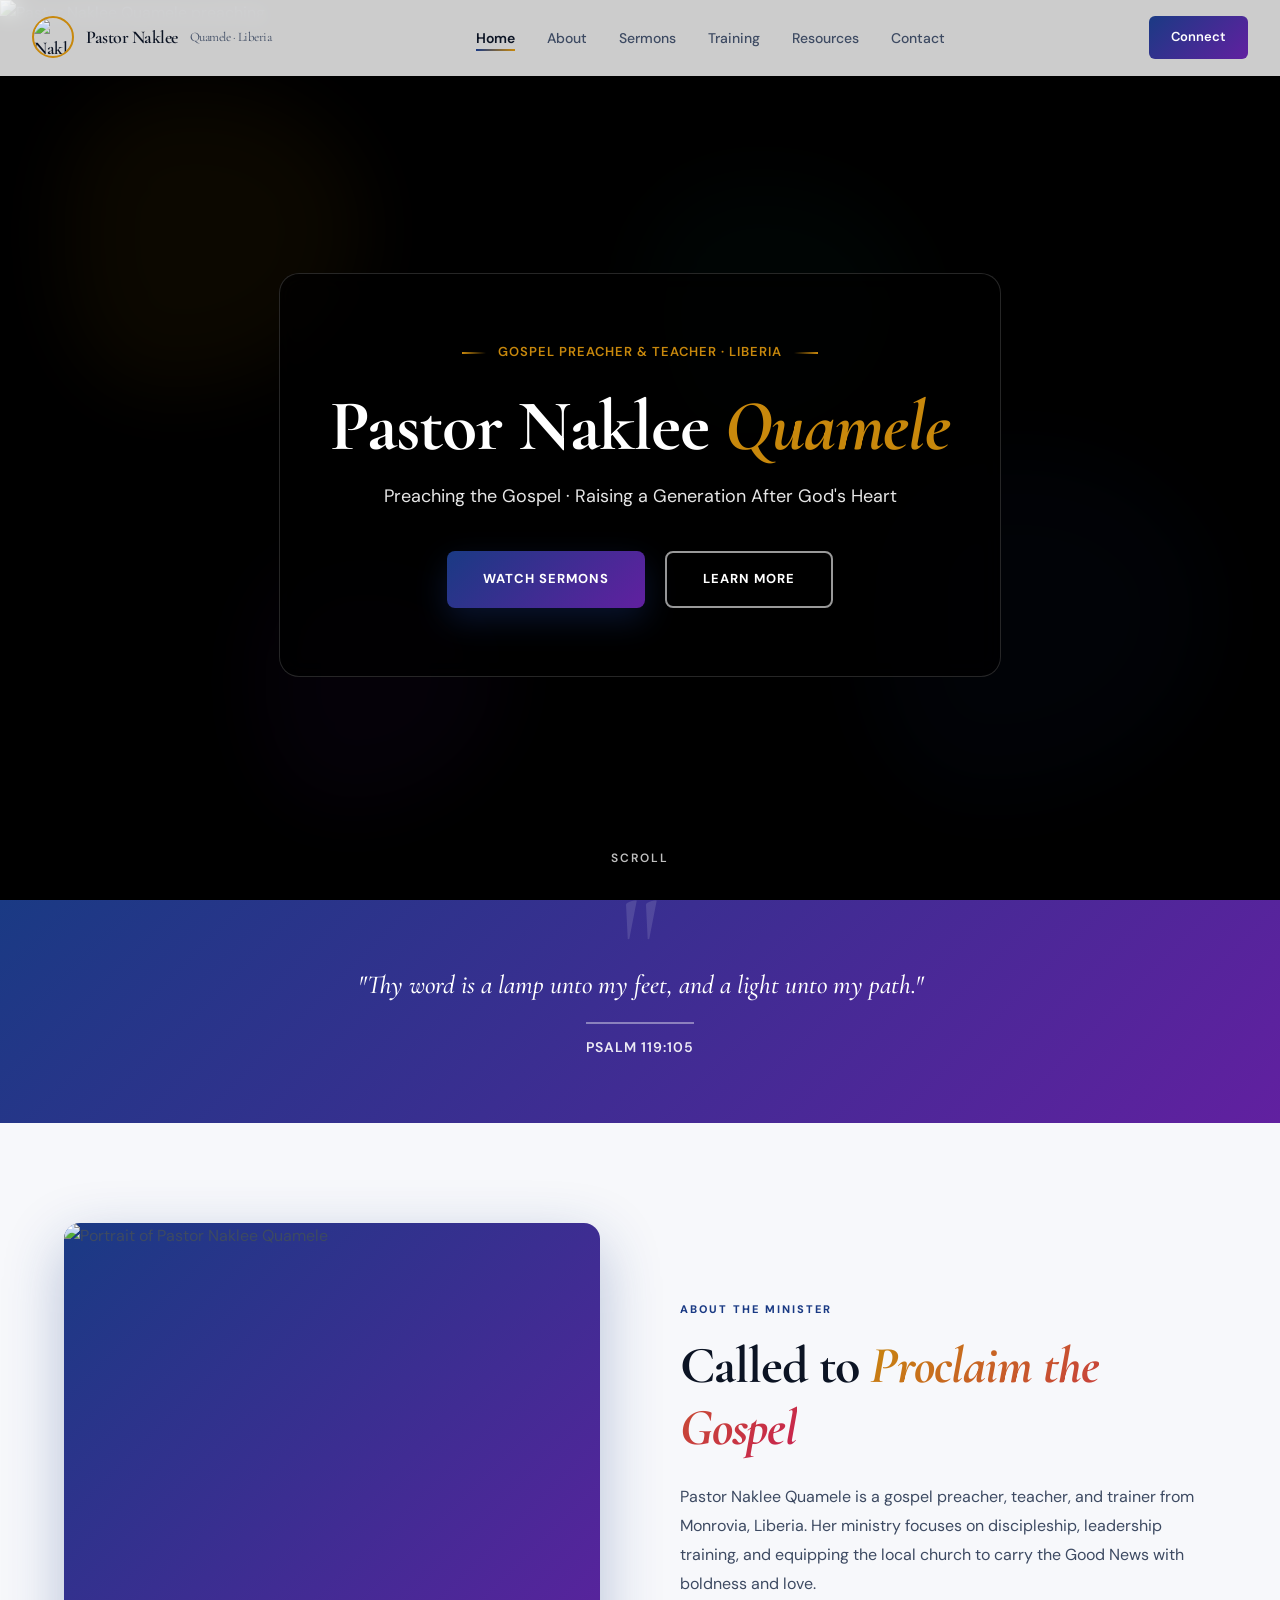
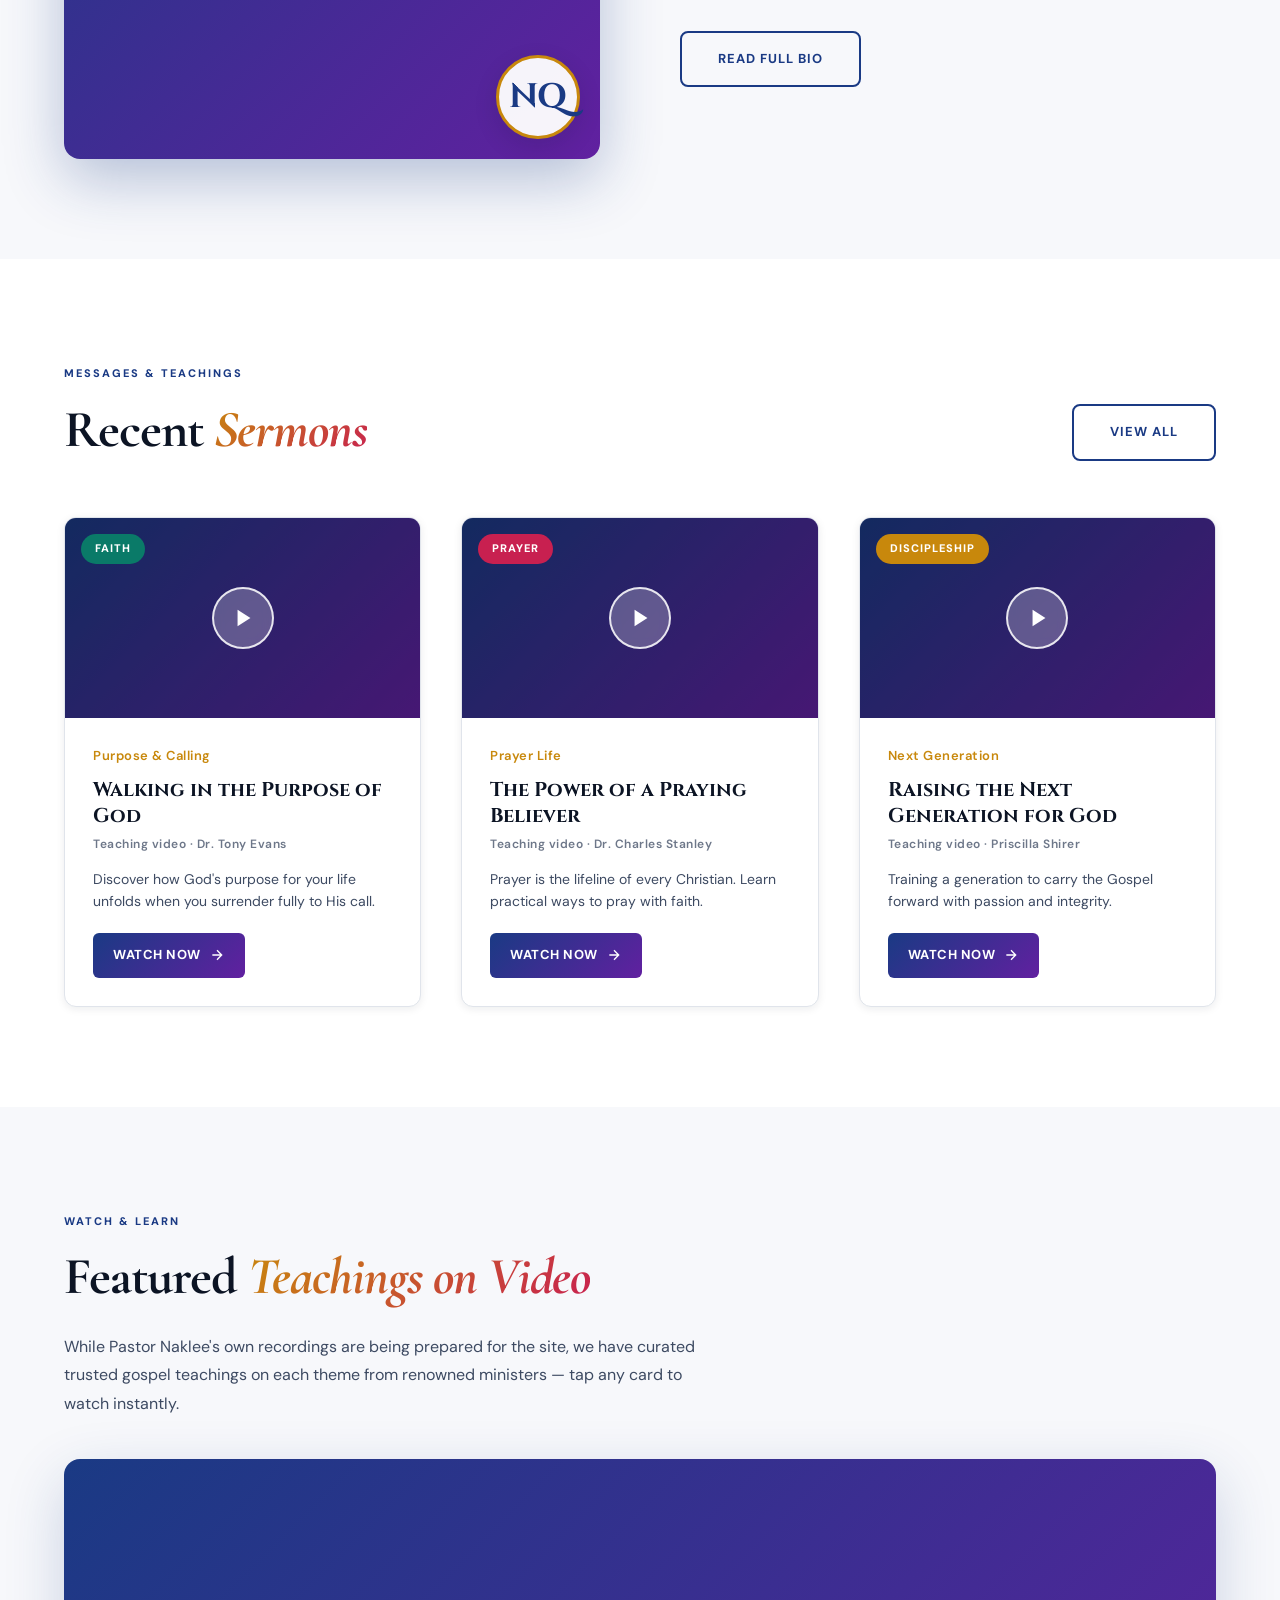
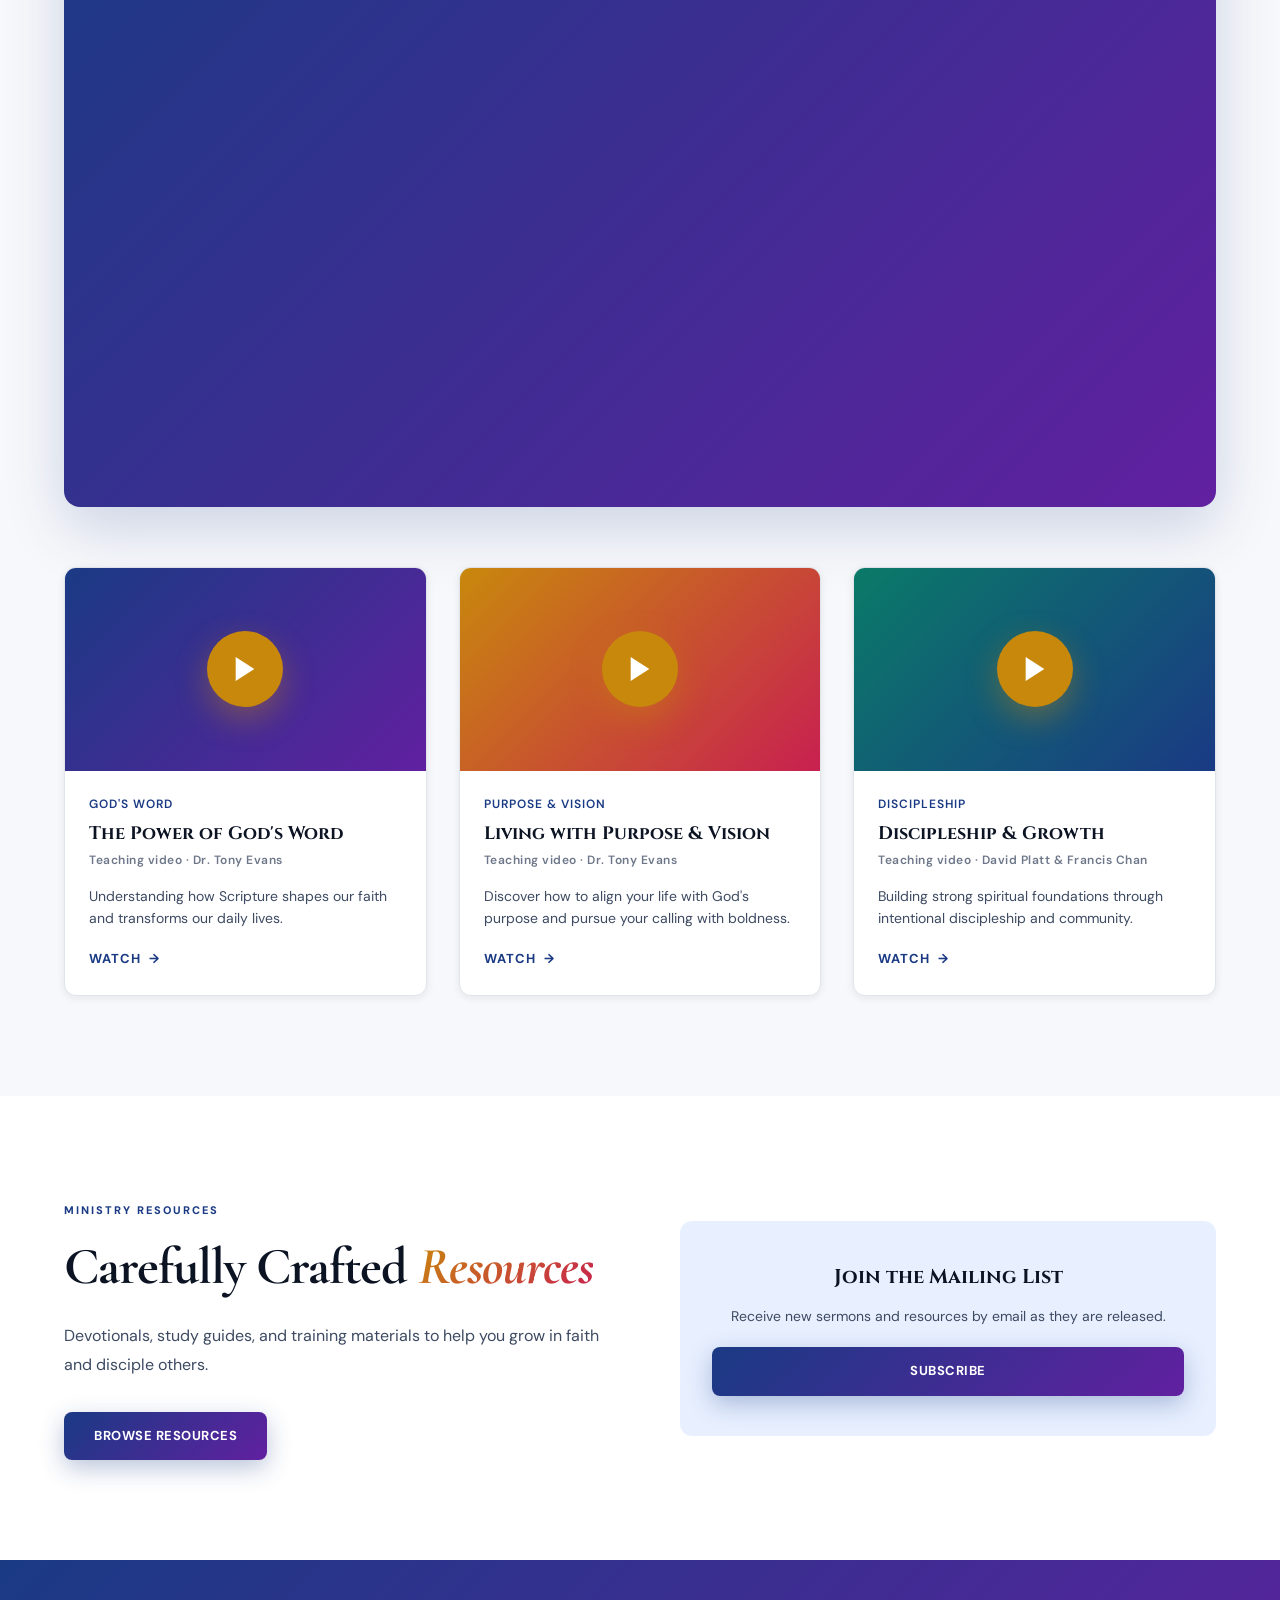
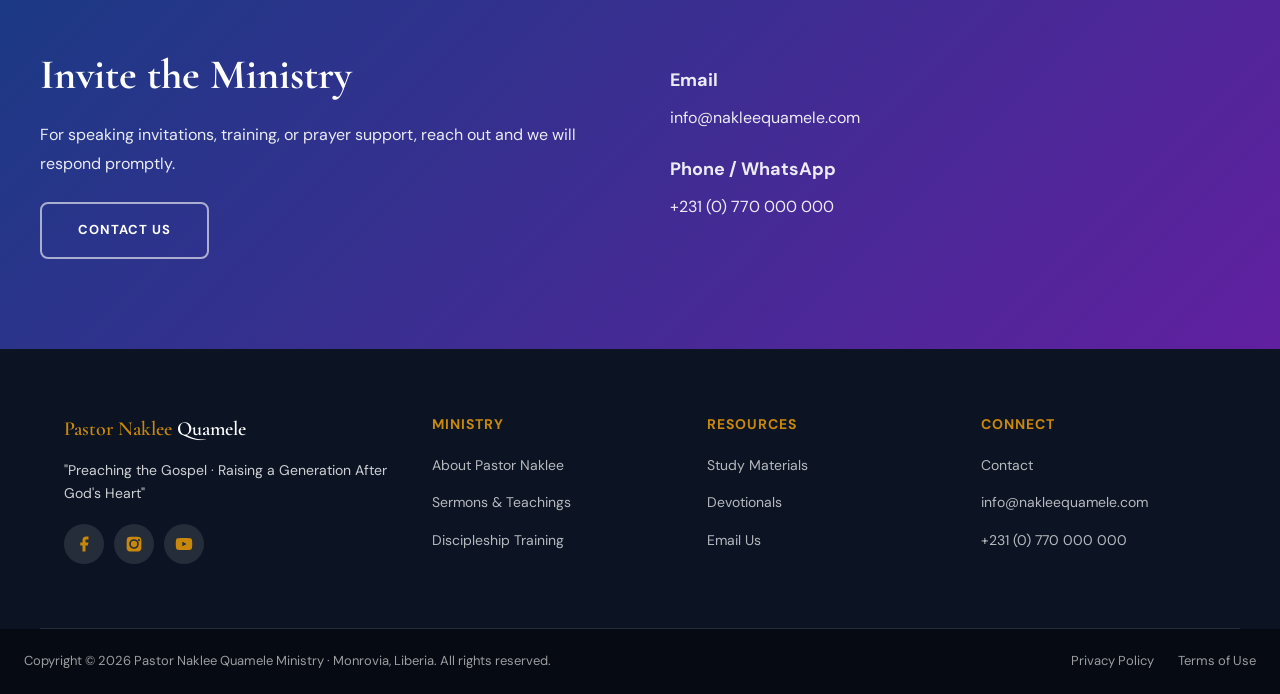
==== index.html @ 04d30209 "Add real videos, video player, devotional guide, and site features - Embed curated YouTube teachings" ====
<!DOCTYPE html>
<html lang="en">
<head>
  <meta charset="UTF-8" />
  <meta name="viewport" content="width=device-width, initial-scale=1.0" />
  <title>Pastor Naklee Quamele | Gospel Preacher & Ministry — Liberia</title>
  <meta name="description" content="Pastor Naklee Quamele is a passionate gospel preacher, teacher, and trainer from Liberia. Discover her sermons, discipleship training programs, and ministry resources." />
  <link rel="icon" href="https://i.ibb.co/KcW3Wb64/709507763-4282957501850639-8538408039101713939-n.jpg" />
  <meta property="og:type" content="website" />
  <meta property="og:title" content="Pastor Naklee Quamele | Gospel Preacher & Ministry — Liberia" />
  <meta property="og:description" content="Passionate gospel preacher, teacher, and trainer from Liberia. Explore sermons, discipleship training, and ministry resources." />
  <meta property="og:image" content="https://i.ibb.co/KcW3Wb64/709507763-4282957501850639-8538408039101713939-n.jpg" />
  <meta name="twitter:card" content="summary_large_image" />
  <link rel="preconnect" href="https://fonts.googleapis.com" />
  <link rel="preconnect" href="https://fonts.gstatic.com" crossorigin />
  <link href="https://fonts.googleapis.com/css2?family=Cormorant+Garamond:ital,wght@0,300;0,400;0,500;0,600;0,700;1,300;1,400;1,600;1,700&family=Cinzel:wght@400;600;700;900&family=DM+Sans:ital,opsz,wght@0,9..40,300;0,9..40,400;0,9..40,500;0,9..40,600;1,9..40,300&display=swap" rel="stylesheet" />
  <link rel="stylesheet" href="styles.css?v=20260702" />
</head>
<body>
  <!-- Cursor helpers -->
  <div class="cursor-dot" id="cursorDot"></div>
  <div class="cursor-ring" id="cursorRing"></div>

  <!-- Mobile drawer + overlay -->
  <div class="nav-overlay" id="navOverlay"></div>
  <div class="nav-drawer" id="navDrawer">
    <ul class="nav-drawer-links">
      <li><a href="index.html" class="drawer-link">Home</a></li>
      <li><a href="about.html" class="drawer-link">About</a></li>
      <li><a href="sermons.html" class="drawer-link">Sermons</a></li>
      <li><a href="training.html" class="drawer-link">Training</a></li>
      <li><a href="resources.html" class="drawer-link">Resources</a></li>
      <li><a href="contact.html" class="drawer-link">Contact</a></li>
    </ul>
    <a href="contact.html" class="nav-drawer-cta drawer-link">Connect with Ministry</a>
  </div>

  <!-- Top navigation -->
  <nav id="mainNav">
    <a href="index.html" class="nav-logo">
      <img src="https://i.ibb.co/KcW3Wb64/709507763-4282957501850639-8538408039101713939-n.jpg" alt="Naklee Quamele logo" />
      Pastor Naklee <span>Quamele · Liberia</span>
    </a>
    <ul class="nav-links">
      <li><a href="index.html" class="active">Home</a></li>
      <li><a href="about.html">About</a></li>
      <li><a href="sermons.html">Sermons</a></li>
      <li><a href="training.html">Training</a></li>
      <li><a href="resources.html">Resources</a></li>
      <li><a href="contact.html">Contact</a></li>
    </ul>
    <a href="contact.html" class="nav-cta">Connect</a>
    <button id="hamburgerBtn" class="nav-hamburger" aria-label="Open menu"><span></span><span></span><span></span></button>
  </nav>

  <!-- HERO -->
  <section class="page-hero">
    <img src="https://i.ibb.co/Qjdmb7pZ/Chat-GPT-Image-May-31-2026-12-44-52-PM.png" alt="Pastor Naklee Quamele preaching" class="hero-bg-image" />
    <div class="hero-blob blob-1"></div>
    <div class="hero-blob blob-2"></div>
    <div class="hero-blob blob-3"></div>
    <div class="hero-blob blob-4"></div>
    <div class="hero-content">
      <div class="hero-eyebrow"><span class="hero-eyebrow-line"></span> Gospel Preacher &amp; Teacher · Liberia <span class="hero-eyebrow-line"></span></div>
      <h1 class="hero-title">Pastor Naklee <span class="hero-name-italic">Quamele</span></h1>
      <p class="hero-tagline">Preaching the Gospel · Raising a Generation After God's Heart</p>
      <div class="hero-actions">
        <a href="sermons.html" class="btn-primary">Watch Sermons</a>
        <a href="about.html" class="btn-ghost on-dark">Learn More</a>
      </div>
    </div>
    <div class="hero-scroll">Scroll</div>
  </section>

  <!-- Verse banner (verse of the day, rotated by main.js) -->
  <div class="verse-banner">
    <p class="verse-text" id="dailyVerse">"Go into all the world and preach the gospel to every creature."</p>
    <span class="verse-ref" id="dailyVerseRef">Mark 16:15</span>
  </div>

  <!-- About preview -->
  <section class="about" id="about">
    <div class="container about-inner">
      <div class="about-image-frame reveal">
        <img class="about-portrait" src="https://i.ibb.co/m5h0fgX7/Chat-GPT-Image-May-31-2026-01-15-15-PM.png" alt="Portrait of Pastor Naklee Quamele" />
        <div class="about-monogram">NQ</div>
      </div>
      <div class="about-content reveal delay-1">
        <span class="section-label">About the Minister</span>
        <h2 class="section-title">Called to <em>Proclaim the Gospel</em></h2>
        <p class="section-body">Pastor Naklee Quamele is a gospel preacher, teacher, and trainer from Monrovia, Liberia. Her ministry focuses on discipleship, leadership training, and equipping the local church to carry the Good News with boldness and love.</p>
        <a href="about.html" class="btn-ghost">Read Full Bio</a>
      </div>
    </div>
  </section>

  <!-- Sermons preview -->
  <section class="sermons" id="sermons">
    <div class="container">
      <div class="section-head" style="display:flex; justify-content:space-between; align-items:flex-end; gap:40px; flex-wrap:wrap; max-width:none;">
        <div>
          <span class="section-label">Messages &amp; Teachings</span>
          <h2 class="section-title" style="margin-bottom:0;">Recent <em>Sermons</em></h2>
        </div>
        <a href="sermons.html" class="btn-ghost">View All</a>
      </div>
      <div class="sermons-grid" style="margin-top:56px;">
        <article class="sermon-card reveal" data-video="y1Lt5LihES0">
          <div class="sermon-thumb">
            <div class="sermon-thumb-overlay"></div>
            <span class="sermon-series faith">Faith</span>
            <div class="sermon-play"><svg viewBox="0 0 24 24"><path d="M5 3l14 9-14 9V3z" fill="#fff"/></svg></div>
          </div>
          <div class="sermon-body">
            <div class="sermon-date">Purpose &amp; Calling</div>
            <div class="sermon-title">Walking in the Purpose of God</div>
            <span class="sermon-speaker">Teaching video · Dr. Tony Evans</span>
            <div class="sermon-excerpt">Discover how God's purpose for your life unfolds when you surrender fully to His call.</div>
            <a href="#" class="sermon-link">Watch Now<svg viewBox="0 0 24 24"><path d="M5 12h14M12 5l7 7-7 7"/></svg></a>
          </div>
        </article>
        <article class="sermon-card reveal delay-1" data-video="obu8x0NkB_o">
          <div class="sermon-thumb">
            <div class="sermon-thumb-overlay"></div>
            <span class="sermon-series prayer">Prayer</span>
            <div class="sermon-play"><svg viewBox="0 0 24 24"><path d="M5 3l14 9-14 9V3z" fill="#fff"/></svg></div>
          </div>
          <div class="sermon-body">
            <div class="sermon-date">Prayer Life</div>
            <div class="sermon-title">The Power of a Praying Believer</div>
            <span class="sermon-speaker">Teaching video · Dr. Charles Stanley</span>
            <div class="sermon-excerpt">Prayer is the lifeline of every Christian. Learn practical ways to pray with faith.</div>
            <a href="#" class="sermon-link">Watch Now<svg viewBox="0 0 24 24"><path d="M5 12h14M12 5l7 7-7 7"/></svg></a>
          </div>
        </article>
        <article class="sermon-card reveal delay-2" data-video="76MfhmhscZU">
          <div class="sermon-thumb">
            <div class="sermon-thumb-overlay"></div>
            <span class="sermon-series discipleship">Discipleship</span>
            <div class="sermon-play"><svg viewBox="0 0 24 24"><path d="M5 3l14 9-14 9V3z" fill="#fff"/></svg></div>
          </div>
          <div class="sermon-body">
            <div class="sermon-date">Next Generation</div>
            <div class="sermon-title">Raising the Next Generation for God</div>
            <span class="sermon-speaker">Teaching video · Priscilla Shirer</span>
            <div class="sermon-excerpt">Training a generation to carry the Gospel forward with passion and integrity.</div>
            <a href="#" class="sermon-link">Watch Now<svg viewBox="0 0 24 24"><path d="M5 12h14M12 5l7 7-7 7"/></svg></a>
          </div>
        </article>
      </div>
    </div>
  </section>

  <!-- Videos -->
  <section class="videos">
    <div class="container">
      <div class="section-head">
        <span class="section-label">Watch &amp; Learn</span>
        <h2 class="section-title">Featured <em>Teachings on Video</em></h2>
        <p class="section-body">While Pastor Naklee's own recordings are being prepared for the site, we have curated trusted gospel teachings on each theme from renowned ministers — tap any card to watch instantly.</p>
      </div>

      <!-- Featured: Billy Graham — "Go Into All the World" (Mark 16:15, matching the ministry's theme verse) -->
      <div class="featured-video reveal">
        <iframe src="https://www.youtube-nocookie.com/embed/5JxLdbTxxY4?rel=0" title="Go Into All the World — Billy Graham Classic" allowfullscreen allow="accelerometer; clipboard-write; encrypted-media; gyroscope; picture-in-picture" loading="lazy"></iframe>
      </div>

      <div class="video-grid">
        <article class="video-card reveal" data-video="wGMDDejGnEc">
          <div class="video-thumb"><div class="play-badge"><svg viewBox="0 0 24 24"><path d="M5 3l14 9-14 9V3z"/></svg></div></div>
          <div class="video-body">
            <div class="video-date">God's Word</div>
            <div class="video-title">The Power of God's Word</div>
            <span class="sermon-speaker">Teaching video · Dr. Tony Evans</span>
            <div class="video-excerpt">Understanding how Scripture shapes our faith and transforms our daily lives.</div>
            <a href="#" class="video-link">Watch</a>
          </div>
        </article>
        <article class="video-card reveal delay-1" data-video="NYlmi1exHRg">
          <div class="video-thumb"><div class="play-badge"><svg viewBox="0 0 24 24"><path d="M5 3l14 9-14 9V3z"/></svg></div></div>
          <div class="video-body">
            <div class="video-date">Purpose &amp; Vision</div>
            <div class="video-title">Living with Purpose &amp; Vision</div>
            <span class="sermon-speaker">Teaching video · Dr. Tony Evans</span>
            <div class="video-excerpt">Discover how to align your life with God's purpose and pursue your calling with boldness.</div>
            <a href="#" class="video-link">Watch</a>
          </div>
        </article>
        <article class="video-card reveal delay-2" data-video="2zvHD9-KHIg">
          <div class="video-thumb"><div class="play-badge"><svg viewBox="0 0 24 24"><path d="M5 3l14 9-14 9V3z"/></svg></div></div>
          <div class="video-body">
            <div class="video-date">Discipleship</div>
            <div class="video-title">Discipleship &amp; Growth</div>
            <span class="sermon-speaker">Teaching video · David Platt &amp; Francis Chan</span>
            <div class="video-excerpt">Building strong spiritual foundations through intentional discipleship and community.</div>
            <a href="#" class="video-link">Watch</a>
          </div>
        </article>
      </div>
    </div>
  </section>

  <!-- Resources -->
  <section class="resources">
    <div class="container about-inner">
      <div class="reveal">
        <span class="section-label">Ministry Resources</span>
        <h2 class="section-title">Carefully Crafted <em>Resources</em></h2>
        <p class="section-body">Devotionals, study guides, and training materials to help you grow in faith and disciple others.</p>
        <a href="resources.html" class="cta-button">Browse Resources</a>
      </div>
      <div class="newsletter-box reveal delay-1">
        <h3>Join the Mailing List</h3>
        <p>Receive new sermons and resources by email as they are released.</p>
        <a href="mailto:info@nakleequamele.com" class="cta-button" style="width:100%; justify-content:center;">Subscribe</a>
      </div>
    </div>
  </section>

  <!-- Contact CTA -->
  <section class="contact-cta">
    <div class="container cta-panel">
      <div class="reveal">
        <h2>Invite the Ministry</h2>
        <p>For speaking invitations, training, or prayer support, reach out and we will respond promptly.</p>
        <a href="contact.html" class="btn-ghost on-dark">Contact Us</a>
      </div>
      <div class="reveal delay-1" style="color:rgba(255,255,255,0.92)">
        <p style="font-size:18px; margin-bottom:8px;"><strong>Email</strong></p>
        <p style="margin-bottom:20px;">info@nakleequamele.com</p>
        <p style="font-size:18px; margin-bottom:8px;"><strong>Phone / WhatsApp</strong></p>
        <p>+231 (0) 770 000 000</p>
      </div>
    </div>
  </section>

  <!-- Footer -->
  <footer class="footer">
    <div class="container footer-top">
      <div>
        <div class="footer-logo">Pastor Naklee <span>Quamele</span></div>
        <p class="footer-tagline">"Preaching the Gospel · Raising a Generation After God's Heart"</p>
        <div class="footer-social">
          <a href="#" class="social-link" aria-label="Facebook"><svg viewBox="0 0 24 24"><path d="M18 2h-3a5 5 0 0 0-5 5v3H7v4h3v8h4v-8h3l1-4h-4V7a1 1 0 0 1 1-1h3z"/></svg></a>
          <a href="#" class="social-link" aria-label="Instagram"><svg viewBox="0 0 24 24"><path d="M12 2.2c3.2 0 3.6 0 4.9.07 1.2.06 1.8.26 2.2.43.6.2 1 .5 1.4.9.4.4.7.8.9 1.4.17.4.37 1 .43 2.2.06 1.3.07 1.7.07 4.9s0 3.6-.07 4.9c-.06 1.2-.26 1.8-.43 2.2-.2.6-.5 1-.9 1.4-.4.4-.8.7-1.4.9-.4.17-1 .37-2.2.43-1.3.06-1.7.07-4.9.07s-3.6 0-4.9-.07c-1.2-.06-1.8-.26-2.2-.43-.6-.2-1-.5-1.4-.9-.4-.4-.7-.8-.9-1.4-.17-.4-.37-1-.43-2.2C2.2 15.6 2.2 15.2 2.2 12s0-3.6.07-4.9c.06-1.2.26-1.8.43-2.2.2-.6.5-1 .9-1.4.4-.4.8-.7 1.4-.9.4-.17 1-.37 2.2-.43C8.4 2.2 8.8 2.2 12 2.2zm0 3.4A6.4 6.4 0 1 0 18.4 12 6.4 6.4 0 0 0 12 5.6zm0 10.6A4.2 4.2 0 1 1 16.2 12 4.2 4.2 0 0 1 12 16.2zm6.6-10.9a1.5 1.5 0 1 0 1.5 1.5 1.5 1.5 0 0 0-1.5-1.5z"/></svg></a>
          <a href="#" class="social-link" aria-label="YouTube"><svg viewBox="0 0 24 24"><path d="M22.54 6.42a2.78 2.78 0 0 0-1.95-1.96C18.88 4 12 4 12 4s-6.88 0-8.59.46A2.78 2.78 0 0 0 1.46 6.42 29 29 0 0 0 1 12a29 29 0 0 0 .46 5.58 2.78 2.78 0 0 0 1.95 1.96C5.12 20 12 20 12 20s6.88 0 8.59-.46a2.78 2.78 0 0 0 1.95-1.96A29 29 0 0 0 23 12a29 29 0 0 0-.46-5.58zM9.75 15.02V8.98L15.5 12z"/></svg></a>
        </div>
      </div>
      <div>
        <div class="footer-col-title">Ministry</div>
        <ul class="footer-links">
          <li><a href="about.html">About Pastor Naklee</a></li>
          <li><a href="sermons.html">Sermons &amp; Teachings</a></li>
          <li><a href="training.html">Discipleship Training</a></li>
        </ul>
      </div>
      <div>
        <div class="footer-col-title">Resources</div>
        <ul class="footer-links">
          <li><a href="resources.html">Study Materials</a></li>
          <li><a href="devotional.html">Devotionals</a></li>
          <li><a href="mailto:info@nakleequamele.com">Email Us</a></li>
        </ul>
      </div>
      <div>
        <div class="footer-col-title">Connect</div>
        <ul class="footer-links">
          <li><a href="contact.html">Contact</a></li>
          <li><a href="mailto:info@nakleequamele.com">info@nakleequamele.com</a></li>
          <li><a href="tel:+2310770000000">+231 (0) 770 000 000</a></li>
        </ul>
      </div>
    </div>
    <div class="footer-bottom">
      <p class="footer-copy">Copyright © 2026 Pastor Naklee Quamele Ministry · Monrovia, Liberia. All rights reserved.</p>
      <div class="footer-legal"><a href="#">Privacy Policy</a><a href="#">Terms of Use</a></div>
    </div>
  </footer>

  <script src="main.js?v=20260702"></script>
</body>
</html>
---- styles.css ----
/* =========================================================================
   Pastor Naklee Quamele Ministry — Shared Design System
   One stylesheet for every page. Built on the homepage design language.
   ========================================================================= */

:root {
  --blue: #1A3A84;
  --blue-light: #e8f0ff;
  --gold: #C8880C;
  --gold-light: #FFF5E6;
  --teal: #0A7A68;
  --teal-light: #E0F5F2;
  --violet: #6120A0;
  --violet-light: #f5e8ff;
  --rose: #C82050;
  --rose-light: #FFE8F1;
  --text-dark: #0C1424;
  --text-body: #3d4a62;
  --gray-light: #f7f8fb;
  --gray-lighter: #f0f2f7;
  --border: #e0e4eb;
  --shadow-sm: 0 2px 8px rgba(12, 20, 36, 0.08);
  --shadow-md: 0 8px 24px rgba(12, 20, 36, 0.12);
  --shadow-lg: 0 16px 48px rgba(12, 20, 36, 0.16);
  --transition: all 0.3s cubic-bezier(0.4, 0, 0.2, 1);
  --font-serif-display: "Cormorant Garamond", serif;
  --font-serif-headings: "Cinzel", serif;
  --font-sans: "DM Sans", sans-serif;
  --grad-primary: linear-gradient(135deg, var(--blue) 0%, var(--violet) 100%);
  --grad-accent: linear-gradient(135deg, var(--gold) 0%, var(--rose) 100%);
}

* { margin: 0; padding: 0; box-sizing: border-box; }

html {
  scroll-behavior: smooth;
  -webkit-font-smoothing: antialiased;
  -moz-osx-font-smoothing: grayscale;
}

body {
  font-family: var(--font-sans);
  color: var(--text-body);
  background: #fff;
  line-height: 1.6;
  font-size: 16px;
  overflow-x: hidden;
}

a { text-decoration: none; color: inherit; transition: var(--transition); }

button {
  font-family: var(--font-sans);
  border: none;
  background: none;
  cursor: pointer;
  transition: var(--transition);
}

img { max-width: 100%; display: block; }

.container {
  width: 100%;
  max-width: 1200px;
  margin: 0 auto;
  padding: 0 24px;
}

/* ---------- Animations ---------- */
@keyframes fadeUp {
  from { opacity: 0; transform: translateY(30px); }
  to { opacity: 1; transform: translateY(0); }
}
@keyframes blobDrift1 {
  0% { transform: translate(0, 0) scale(1); }
  25% { transform: translate(30px, -40px) scale(1.1); }
  50% { transform: translate(-20px, 30px) scale(0.95); }
  75% { transform: translate(40px, 20px) scale(1.05); }
  100% { transform: translate(0, 0) scale(1); }
}
@keyframes blobDrift2 {
  0% { transform: translate(0, 0) scale(1); }
  25% { transform: translate(-35px, 45px) scale(1.05); }
  50% { transform: translate(25px, -30px) scale(1.1); }
  75% { transform: translate(-30px, -20px) scale(0.95); }
  100% { transform: translate(0, 0) scale(1); }
}
@keyframes blobDrift3 {
  0% { transform: translate(0, 0) scale(1); }
  25% { transform: translate(40px, 20px) scale(0.95); }
  50% { transform: translate(-30px, -35px) scale(1.1); }
  75% { transform: translate(20px, 40px) scale(1.05); }
  100% { transform: translate(0, 0) scale(1); }
}
@keyframes blobDrift4 {
  0% { transform: translate(0, 0) scale(1); }
  25% { transform: translate(-40px, -25px) scale(1.1); }
  50% { transform: translate(35px, 35px) scale(0.95); }
  75% { transform: translate(-25px, 30px) scale(1.05); }
  100% { transform: translate(0, 0) scale(1); }
}
@keyframes scrollPulse {
  0%, 100% { transform: translateY(0); opacity: 0.3; }
  50% { transform: translateY(10px); opacity: 1; }
}

/* Scroll reveal — elements fade/slide in when observed by main.js */
.reveal {
  opacity: 0;
  transform: translateY(32px);
  transition: opacity 0.7s ease, transform 0.7s ease;
}
.reveal.visible { opacity: 1; transform: none; }
.reveal.delay-1 { transition-delay: 0.08s; }
.reveal.delay-2 { transition-delay: 0.16s; }
.reveal.delay-3 { transition-delay: 0.24s; }
.reveal.delay-4 { transition-delay: 0.32s; }
.reveal.delay-5 { transition-delay: 0.40s; }
@media (prefers-reduced-motion: reduce) {
  .reveal { opacity: 1; transform: none; transition: none; }
  html { scroll-behavior: auto; }
}

/* ---------- Buttons ---------- */
.btn-primary,
.btn-ghost {
  display: inline-flex;
  align-items: center;
  justify-content: center;
  gap: 8px;
  padding: 16px 36px;
  font-weight: 700;
  font-size: 13px;
  letter-spacing: 1px;
  border-radius: 8px;
  text-transform: uppercase;
  transition: var(--transition);
}
.btn-primary {
  background: var(--grad-primary);
  color: #fff;
  box-shadow: 0 12px 32px rgba(26, 58, 132, 0.35);
  position: relative;
  overflow: hidden;
}
.btn-primary::before {
  content: '';
  position: absolute;
  top: 0; left: -100%;
  width: 100%; height: 100%;
  background: rgba(255, 255, 255, 0.2);
  transition: left 0.4s ease;
}
.btn-primary:hover { transform: translateY(-3px); box-shadow: 0 16px 40px rgba(26, 58, 132, 0.5); }
.btn-primary:hover::before { left: 100%; }
.btn-ghost {
  background: transparent;
  color: var(--blue);
  border: 2px solid var(--blue);
}
.btn-ghost:hover { background: var(--blue); color: #fff; transform: translateY(-3px); box-shadow: 0 8px 20px rgba(26, 58, 132, 0.3); }
.btn-ghost.on-dark { color: #fff; border-color: rgba(255,255,255,0.6); }
.btn-ghost.on-dark:hover { background: #fff; color: var(--blue); border-color: #fff; }

.cta-button {
  display: inline-flex;
  align-items: center;
  gap: 8px;
  padding: 14px 30px;
  background: var(--grad-primary);
  color: #fff;
  font-weight: 700;
  font-size: 13px;
  letter-spacing: 0.5px;
  border-radius: 8px;
  text-transform: uppercase;
  box-shadow: 0 8px 24px rgba(26, 58, 132, 0.3);
  transition: var(--transition);
}
.cta-button:hover { transform: translateY(-3px); box-shadow: 0 12px 32px rgba(26, 58, 132, 0.4); }

/* ---------- Custom cursor ---------- */
.cursor-dot,
.cursor-ring {
  position: fixed;
  left: 0; top: 0;
  pointer-events: none;
  z-index: 9999;
}
.cursor-dot {
  width: 8px; height: 8px;
  background: var(--blue);
  border-radius: 50%;
  transform: translate(-4px, -4px);
}
.cursor-ring {
  width: 40px; height: 40px;
  border: 2px solid var(--gold);
  border-radius: 50%;
  transform: translate(-20px, -20px);
  opacity: 0.5;
}
@media (hover: none) {
  .cursor-dot, .cursor-ring { display: none; }
}

/* ---------- Navigation ---------- */
#mainNav {
  position: fixed;
  top: 0; left: 0; right: 0;
  z-index: 100;
  display: flex;
  align-items: center;
  justify-content: space-between;
  padding: 16px 32px;
  background: rgba(255, 255, 255, 0.8);
  backdrop-filter: blur(10px);
  transition: all 0.3s ease;
  border-bottom: 1px solid transparent;
}
#mainNav.scrolled {
  background: rgba(255, 255, 255, 0.95);
  box-shadow: var(--shadow-sm);
  border-bottom-color: var(--border);
}
.nav-logo {
  display: flex;
  align-items: center;
  gap: 12px;
  font-family: var(--font-serif-display);
  font-size: 18px;
  font-weight: 600;
  color: var(--text-dark);
  letter-spacing: -0.5px;
}
.nav-logo img {
  width: 42px; height: 42px;
  border-radius: 50%;
  object-fit: cover;
  border: 2px solid var(--gold);
}
.nav-logo span { font-size: 13px; color: var(--text-body); font-weight: 400; }
.nav-links { display: flex; gap: 32px; list-style: none; }
.nav-links a { font-size: 14px; font-weight: 500; color: var(--text-body); position: relative; }
.nav-links a::after {
  content: '';
  position: absolute;
  bottom: -4px; left: 0;
  width: 0; height: 2px;
  background: linear-gradient(90deg, var(--blue), var(--gold));
  transition: width 0.3s ease;
}
.nav-links a:hover { color: var(--text-dark); }
.nav-links a:hover::after,
.nav-links a.active::after { width: 100%; }
.nav-links a.active { color: var(--text-dark); font-weight: 600; }
.nav-cta {
  padding: 11px 22px;
  background: var(--grad-primary);
  color: #fff;
  font-size: 13px;
  font-weight: 600;
  border-radius: 6px;
  transition: var(--transition);
}
.nav-cta:hover { transform: translateY(-2px); box-shadow: 0 8px 20px rgba(26, 58, 132, 0.3); }

.nav-hamburger {
  display: none;
  flex-direction: column;
  gap: 5px;
  width: 26px; height: 26px;
  cursor: pointer;
}
.nav-hamburger span {
  display: block;
  width: 100%; height: 2px;
  background: var(--text-dark);
  border-radius: 2px;
  transition: var(--transition);
}
.nav-hamburger.active span:nth-child(1) { transform: rotate(45deg) translate(6px, 6px); }
.nav-hamburger.active span:nth-child(2) { opacity: 0; }
.nav-hamburger.active span:nth-child(3) { transform: rotate(-45deg) translate(6px, -6px); }

.nav-overlay {
  position: fixed;
  inset: 0;
  background: rgba(0, 0, 0, 0.5);
  z-index: 99;
  opacity: 0;
  pointer-events: none;
  transition: opacity 0.3s ease;
}
.nav-overlay.active { opacity: 1; pointer-events: all; }
.nav-drawer {
  position: fixed;
  top: 0; right: -100%;
  width: 100%; max-width: 320px;
  height: 100vh;
  background: #fff;
  z-index: 101;
  padding: 90px 24px 24px;
  transition: right 0.3s ease;
  box-shadow: -4px 0 16px rgba(0, 0, 0, 0.1);
  overflow-y: auto;
}
.nav-drawer.active { right: 0; }
.nav-drawer-links { list-style: none; margin-bottom: 24px; }
.nav-drawer-links li { margin-bottom: 4px; }
.drawer-link {
  display: block;
  padding: 14px 0;
  color: var(--text-dark);
  font-weight: 500;
  font-size: 16px;
  border-bottom: 1px solid var(--border);
}
.drawer-link:hover { color: var(--blue); padding-left: 6px; }
.nav-drawer-cta {
  display: flex;
  align-items: center;
  justify-content: center;
  gap: 8px;
  width: 100%;
  padding: 14px 24px;
  background: var(--grad-primary);
  color: #fff;
  font-weight: 600;
  font-size: 14px;
  border-radius: 8px;
  margin-top: 24px;
  text-transform: uppercase;
  letter-spacing: 0.5px;
  border-bottom: none;
}
.nav-drawer-cta:hover { color: #fff; padding-left: 24px; }

/* ---------- Section primitives ---------- */
section { padding: 100px 24px; position: relative; }
.section-label {
  display: inline-block;
  font-size: 11px;
  font-weight: 800;
  letter-spacing: 2px;
  text-transform: uppercase;
  color: var(--blue);
  margin-bottom: 16px;
}
.section-label.light { color: var(--gold); }
.section-title {
  font-family: var(--font-serif-display);
  font-size: 52px;
  font-weight: 700;
  line-height: 1.2;
  color: var(--text-dark);
  margin-bottom: 24px;
  letter-spacing: -1px;
}
.section-title em {
  font-style: italic;
  background: var(--grad-accent);
  -webkit-background-clip: text;
  background-clip: text;
  -webkit-text-fill-color: transparent;
}
.section-title.on-dark { color: #fff; }
.section-body { font-size: 16px; color: var(--text-body); line-height: 1.8; margin-bottom: 32px; }
.section-head { max-width: 640px; }
.section-head.center { margin: 0 auto 60px; text-align: center; }

/* ---------- Home hero (full-screen image) ---------- */
.page-hero {
  position: relative;
  min-height: 100vh;
  display: flex;
  align-items: center;
  justify-content: center;
  padding: 140px 24px 90px;
  overflow: hidden;
  background: #000;
}
.hero-bg-image {
  position: absolute;
  inset: 0;
  width: 100%; height: 100%;
  object-fit: cover;
  z-index: 1;
}
.hero-blob {
  position: absolute;
  border-radius: 40% 60% 70% 30% / 40% 50% 60% 50%;
  filter: blur(40px);
  opacity: 0.15;
  z-index: 1;
}
.hero-blob.blob-1 { width: 300px; height: 300px; background: rgba(200,136,12,0.4); top: 10%; left: 5%; animation: blobDrift1 15s ease-in-out infinite; }
.hero-blob.blob-2 { width: 350px; height: 350px; background: rgba(26,58,132,0.35); top: 50%; right: 5%; animation: blobDrift2 18s ease-in-out infinite; }
.hero-blob.blob-3 { width: 250px; height: 250px; background: rgba(97,32,160,0.35); bottom: 10%; left: 20%; animation: blobDrift3 12s ease-in-out infinite; }
.hero-blob.blob-4 { width: 280px; height: 280px; background: rgba(10,122,104,0.3); top: 20%; left: 50%; animation: blobDrift4 16s ease-in-out infinite; }
.hero-content {
  position: relative;
  z-index: 2;
  text-align: center;
  max-width: 760px;
  animation: fadeUp 0.8s ease 0.15s backwards;
  background: rgba(0, 0, 0, 0.68);
  backdrop-filter: blur(12px);
  padding: 68px 50px;
  border-radius: 20px;
  border: 1px solid rgba(255, 255, 255, 0.15);
}
.hero-eyebrow {
  display: flex;
  align-items: center;
  justify-content: center;
  gap: 12px;
  font-size: 13px;
  font-weight: 600;
  letter-spacing: 1px;
  color: var(--gold);
  text-transform: uppercase;
  margin-bottom: 24px;
}
.hero-eyebrow-line { width: 24px; height: 2px; background: linear-gradient(90deg, var(--gold), transparent); }
.hero-eyebrow-line:last-child { background: linear-gradient(90deg, transparent, var(--gold)); }
.hero-title {
  font-family: var(--font-serif-display);
  font-size: 72px;
  font-weight: 700;
  line-height: 1.1;
  color: #fff;
  margin-bottom: 16px;
  letter-spacing: -1px;
  text-shadow: 0 4px 16px rgba(0, 0, 0, 0.7);
}
.hero-name-italic { font-style: italic; color: var(--gold); }
.hero-tagline { font-size: 18px; color: rgba(255,255,255,0.9); margin-bottom: 40px; }
.hero-actions { display: flex; gap: 20px; justify-content: center; flex-wrap: wrap; }
.hero-scroll {
  position: absolute;
  bottom: 32px; left: 50%;
  transform: translateX(-50%);
  z-index: 2;
  font-size: 12px;
  font-weight: 600;
  letter-spacing: 2px;
  color: rgba(255, 255, 255, 0.75);
  text-transform: uppercase;
  animation: scrollPulse 2s ease-in-out infinite;
}

/* ---------- Interior page hero (gradient) ---------- */
.page-hero.interior {
  min-height: auto;
  background: var(--grad-primary);
  padding: 180px 24px 100px;
  text-align: center;
}
.page-hero.interior .hero-blob { opacity: 0.25; filter: blur(50px); }
.page-hero.interior .hero-inner { position: relative; z-index: 2; max-width: 820px; margin: 0 auto; }
.page-hero.interior h1 {
  font-family: var(--font-serif-display);
  font-size: 60px;
  font-weight: 700;
  color: #fff;
  line-height: 1.15;
  letter-spacing: -1px;
  margin-bottom: 20px;
  text-shadow: 0 4px 16px rgba(0, 0, 0, 0.3);
}
.page-hero.interior h1 em { font-style: italic; color: var(--gold); }
.page-hero.interior p { font-size: 18px; color: rgba(255,255,255,0.92); line-height: 1.8; }
.page-hero.interior .hero-sub {
  margin-top: 24px;
  padding-top: 24px;
  border-top: 1px solid rgba(255,255,255,0.2);
  font-size: 16px;
  color: rgba(255,255,255,0.85);
}

/* ---------- Verse banner ---------- */
.verse-banner {
  background: var(--grad-primary);
  color: #fff;
  padding: 64px 24px;
  text-align: center;
  position: relative;
  overflow: hidden;
}
.verse-banner::before {
  content: '"';
  position: absolute;
  top: -24px; left: 50%;
  transform: translateX(-50%);
  font-size: 140px;
  font-family: var(--font-serif-display);
  opacity: 0.12;
  line-height: 1;
}
.verse-text {
  position: relative;
  font-size: 26px;
  font-family: var(--font-serif-display);
  font-weight: 500;
  line-height: 1.6;
  margin-bottom: 16px;
  font-style: italic;
  max-width: 800px;
  margin-left: auto;
  margin-right: auto;
}
.verse-ref {
  display: inline-block;
  font-size: 14px;
  font-weight: 600;
  letter-spacing: 1px;
  text-transform: uppercase;
  padding-top: 12px;
  border-top: 2px solid rgba(255, 255, 255, 0.4);
  color: rgba(255, 255, 255, 0.9);
}

/* ---------- About ---------- */
.about { background: var(--gray-light); }
.about-inner { display: grid; grid-template-columns: 1fr 1fr; gap: 80px; align-items: center; }
.about-image-frame {
  position: relative;
  width: 100%;
  aspect-ratio: 1;
  border-radius: 16px;
  overflow: hidden;
  background: var(--grad-primary);
  box-shadow: 0 20px 60px rgba(26, 58, 132, 0.3);
}
.about-portrait { width: 100%; height: 100%; object-fit: cover; }
.about-monogram {
  position: absolute;
  bottom: 20px; right: 20px;
  width: 84px; height: 84px;
  display: flex;
  align-items: center;
  justify-content: center;
  background: rgba(255, 255, 255, 0.95);
  border: 3px solid var(--gold);
  border-radius: 50%;
  font-family: var(--font-serif-headings);
  font-size: 34px;
  font-weight: 700;
  color: var(--blue);
  box-shadow: var(--shadow-md);
}

/* ---------- Stats ---------- */
.stats-grid {
  display: grid;
  grid-template-columns: repeat(auto-fit, minmax(200px, 1fr));
  gap: 40px;
}
.stat { text-align: center; }
.stat-num { font-family: var(--font-serif-display); font-size: 64px; font-weight: 700; line-height: 1; margin-bottom: 8px; }
.stat-num sup { font-size: 28px; }
.stat-label { font-size: 13px; font-weight: 600; letter-spacing: 1px; text-transform: uppercase; color: var(--text-body); }

/* ---------- Feature/value cards (icon cards) ---------- */
.card-grid {
  display: grid;
  grid-template-columns: repeat(auto-fit, minmax(260px, 1fr));
  gap: 32px;
}
.feature-card {
  position: relative;
  background: #fff;
  border-radius: 12px;
  padding: 40px 32px;
  text-align: center;
  box-shadow: var(--shadow-sm);
  transition: var(--transition);
  border: 2px solid transparent;
  display: flex;
  flex-direction: column;
}
.feature-card:hover { transform: translateY(-12px); box-shadow: var(--shadow-lg); border-color: var(--gold); }
.feature-icon {
  width: 80px; height: 80px;
  display: flex;
  align-items: center;
  justify-content: center;
  background: var(--blue-light);
  color: var(--blue);
  border-radius: 50%;
  margin: 0 auto 24px;
  font-size: 38px;
  transition: var(--transition);
}
.feature-icon svg { width: 38px; height: 38px; stroke: currentColor; stroke-width: 1.8; fill: none; }
.feature-card:hover .feature-icon { background: var(--gold-light); color: var(--gold); transform: scale(1.08); }
.feature-title {
  font-family: var(--font-serif-headings);
  font-size: 19px;
  font-weight: 700;
  color: var(--text-dark);
  margin-bottom: 12px;
}
.feature-desc { font-size: 14px; color: var(--text-body); line-height: 1.6; flex: 1; }
.feature-tag {
  display: inline-block;
  margin-top: 20px;
  padding: 7px 16px;
  background: var(--blue-light);
  color: var(--blue);
  font-size: 12px;
  font-weight: 700;
  letter-spacing: 0.5px;
  border-radius: 20px;
  align-self: center;
}
.feature-num {
  font-family: var(--font-serif-display);
  font-size: 60px;
  font-weight: 700;
  color: var(--gold);
  opacity: 0.14;
  position: absolute;
  top: 10px; right: 20px;
}

/* ---------- Sermons ---------- */
.sermons-grid {
  display: grid;
  grid-template-columns: repeat(auto-fill, minmax(330px, 1fr));
  gap: 40px;
}
.sermon-card {
  background: #fff;
  border-radius: 12px;
  overflow: hidden;
  box-shadow: var(--shadow-sm);
  transition: var(--transition);
  border: 1px solid var(--border);
  display: flex;
  flex-direction: column;
}
.sermon-card:hover { transform: translateY(-12px); box-shadow: var(--shadow-lg); border-color: var(--gold); }
.sermon-thumb {
  position: relative;
  aspect-ratio: 16 / 9;
  background: var(--grad-primary);
  display: flex;
  align-items: center;
  justify-content: center;
  overflow: hidden;
}
.s-thumb-faith { background: linear-gradient(135deg, #0A7A68 0%, #1A3A84 100%); }
.s-thumb-prayer { background: linear-gradient(135deg, #6120A0 0%, #C82050 100%); }
.s-thumb-disc { background: linear-gradient(135deg, #C8880C 0%, #1A3A84 100%); }
.s-thumb-integrity { background: linear-gradient(135deg, #1A3A84 0%, #0A7A68 100%); }
.s-thumb-power { background: linear-gradient(135deg, #C82050 0%, #6120A0 100%); }
.s-thumb-grace { background: linear-gradient(135deg, #C8880C 0%, #C82050 100%); }
.sermon-thumb-overlay { position: absolute; inset: 0; background: rgba(0,0,0,0.28); transition: var(--transition); }
.sermon-card:hover .sermon-thumb-overlay { background: rgba(0,0,0,0.4); }
.sermon-play {
  position: relative;
  z-index: 2;
  width: 62px; height: 62px;
  display: flex;
  align-items: center;
  justify-content: center;
  background: rgba(255, 255, 255, 0.25);
  border: 2px solid rgba(255, 255, 255, 0.85);
  border-radius: 50%;
  backdrop-filter: blur(6px);
  transition: var(--transition);
}
.sermon-card:hover .sermon-play { background: var(--gold); border-color: var(--gold); transform: scale(1.08); }
.sermon-play svg { width: 22px; height: 22px; fill: #fff; margin-left: 3px; }
.sermon-series {
  position: absolute;
  top: 16px; left: 16px;
  z-index: 3;
  padding: 6px 14px;
  background: var(--gold);
  color: #fff;
  font-size: 11px;
  font-weight: 800;
  letter-spacing: 1px;
  text-transform: uppercase;
  border-radius: 20px;
}
.sermon-series.faith { background: var(--teal); }
.sermon-series.prayer { background: var(--rose); }
.sermon-series.discipleship { background: var(--gold); }
.sermon-series.integrity { background: var(--blue); }
.sermon-series.power { background: var(--violet); }
.sermon-series.grace { background: var(--gold); }
.sermon-duration {
  position: absolute;
  bottom: 16px; right: 16px;
  z-index: 3;
  padding: 5px 12px;
  background: rgba(0, 0, 0, 0.6);
  color: #fff;
  font-size: 12px;
  font-weight: 600;
  border-radius: 4px;
}
.sermon-body { padding: 28px; flex: 1; display: flex; flex-direction: column; }
.sermon-date { font-size: 13px; color: var(--gold); font-weight: 600; letter-spacing: 0.5px; margin-bottom: 10px; }
.sermon-title {
  font-family: var(--font-serif-headings);
  font-size: 20px;
  font-weight: 700;
  color: var(--text-dark);
  margin-bottom: 12px;
  line-height: 1.3;
}
.sermon-excerpt { font-size: 14px; color: var(--text-body); line-height: 1.6; margin-bottom: 20px; flex: 1; }
.sermon-link {
  display: inline-flex;
  align-items: center;
  gap: 8px;
  padding: 12px 20px;
  background: var(--grad-primary);
  color: #fff;
  font-weight: 700;
  font-size: 13px;
  letter-spacing: 0.5px;
  text-transform: uppercase;
  border-radius: 6px;
  align-self: flex-start;
  transition: var(--transition);
}
.sermon-link:hover { transform: translateX(4px); box-shadow: 0 8px 20px rgba(26, 58, 132, 0.3); }
.sermon-link svg { width: 16px; height: 16px; stroke: #fff; stroke-width: 2; fill: none; }

.sermon-filters { display: flex; gap: 12px; margin: 40px 0 56px; flex-wrap: wrap; justify-content: center; }
.filter-btn {
  padding: 10px 22px;
  border: 2px solid var(--border);
  background: transparent;
  color: var(--text-dark);
  font-weight: 600;
  font-size: 13px;
  text-transform: uppercase;
  letter-spacing: 0.5px;
  border-radius: 6px;
  transition: var(--transition);
}
.filter-btn:hover, .filter-btn.active { background: var(--grad-primary); color: #fff; border-color: transparent; }

/* ---------- Videos ---------- */
.videos { background: var(--gray-light); }
.featured-video {
  position: relative;
  width: 100%;
  aspect-ratio: 16 / 9;
  background: var(--grad-primary);
  border-radius: 16px;
  overflow: hidden;
  box-shadow: 0 20px 60px rgba(26, 58, 132, 0.2);
  margin: 40px 0 60px;
  display: flex;
  align-items: center;
  justify-content: center;
  text-align: center;
}
.featured-video iframe { width: 100%; height: 100%; border: none; }
.featured-video .fv-placeholder { color: #fff; padding: 24px; }
.featured-video .fv-placeholder .play-badge { margin: 0 auto 20px; }
.play-badge {
  width: 76px; height: 76px;
  display: flex;
  align-items: center;
  justify-content: center;
  background: var(--gold);
  border-radius: 50%;
  color: #fff;
  box-shadow: 0 12px 32px rgba(200, 136, 12, 0.4);
}
.play-badge svg { width: 32px; height: 32px; fill: currentColor; }
.video-grid { display: grid; grid-template-columns: repeat(auto-fit, minmax(300px, 1fr)); gap: 32px; }
.video-card {
  background: #fff;
  border-radius: 12px;
  overflow: hidden;
  box-shadow: var(--shadow-sm);
  transition: var(--transition);
  border: 1px solid var(--border);
}
.video-card:hover { transform: translateY(-12px); box-shadow: var(--shadow-lg); border-color: var(--gold); }
.video-thumb {
  position: relative;
  aspect-ratio: 16 / 9;
  background: var(--grad-primary);
  display: flex;
  align-items: center;
  justify-content: center;
  overflow: hidden;
}
.video-card:nth-child(2) .video-thumb { background: var(--grad-accent); }
.video-card:nth-child(3) .video-thumb { background: linear-gradient(135deg, var(--teal) 0%, var(--blue) 100%); }
.video-thumb::before { content: ''; position: absolute; inset: 0; background: rgba(0,0,0,0.3); opacity: 0; transition: opacity 0.3s; }
.video-card:hover .video-thumb::before { opacity: 1; }
.video-thumb .play-badge { position: absolute; z-index: 2; transition: var(--transition); }
.video-card:hover .play-badge { transform: scale(1.1); }
.video-body { padding: 24px; }
.video-date { font-size: 12px; font-weight: 600; letter-spacing: 1px; text-transform: uppercase; color: var(--blue); margin-bottom: 8px; }
.video-title { font-family: var(--font-serif-headings); font-size: 18px; font-weight: 700; color: var(--text-dark); line-height: 1.3; margin-bottom: 12px; }
.video-excerpt { font-size: 14px; color: var(--text-body); line-height: 1.6; margin-bottom: 16px; }
.video-link { display: inline-block; font-size: 13px; font-weight: 700; letter-spacing: 1px; text-transform: uppercase; color: var(--blue); }
.video-link::after { content: '→'; margin-left: 8px; display: inline-block; transition: transform 0.3s; }
.video-card:hover .video-link::after { transform: translateX(4px); }

/* ---------- Split layout / benefits ---------- */
.split { display: grid; grid-template-columns: 1fr 1fr; gap: 80px; align-items: center; }
.split.bordered { padding: 60px 0; border-top: 1px solid var(--border); border-bottom: 1px solid var(--border); }
.benefit-list { display: flex; flex-direction: column; gap: 16px; }
.benefit-item { display: flex; gap: 16px; align-items: flex-start; }
.benefit-item .check {
  flex-shrink: 0;
  width: 26px; height: 26px;
  display: flex;
  align-items: center;
  justify-content: center;
  background: var(--gold-light);
  color: var(--gold);
  border-radius: 50%;
  font-weight: 700;
  font-size: 14px;
}
.benefit-item div { font-size: 15px; color: var(--text-body); line-height: 1.6; }

/* ---------- Resources ---------- */
.newsletter-box {
  background: var(--blue-light);
  border-radius: 12px;
  padding: 40px 32px;
  text-align: center;
}
.newsletter-box h3 { font-family: var(--font-serif-headings); font-size: 20px; color: var(--text-dark); margin-bottom: 12px; }
.newsletter-box p { font-size: 14px; color: var(--text-body); margin-bottom: 20px; line-height: 1.6; }

/* ---------- CTA panels ---------- */
.cta-panel {
  background: linear-gradient(135deg, var(--text-dark) 0%, var(--blue) 100%);
  color: #fff;
  border-radius: 16px;
  padding: 60px 50px;
  display: grid;
  grid-template-columns: 1fr 1fr;
  gap: 60px;
  align-items: center;
}
.cta-panel h2 { font-family: var(--font-serif-display); font-size: 40px; font-weight: 700; color: #fff; margin-bottom: 20px; line-height: 1.2; }
.cta-panel p { font-size: 16px; line-height: 1.8; color: rgba(255,255,255,0.9); margin-bottom: 24px; }
.contact-cta { background: var(--grad-primary); color: #fff; padding: 90px 24px; }
.contact-cta .cta-panel { background: transparent; padding: 0; }
.contact-cta h2 { font-family: var(--font-serif-display); font-size: 42px; margin-bottom: 20px; }

/* ---------- Contact ---------- */
.contact { background: var(--gray-light); }
.contact-inner { display: grid; grid-template-columns: 1fr 1fr; gap: 60px; align-items: start; }
.contact-info { display: flex; flex-direction: column; gap: 20px; }
.contact-detail {
  display: flex;
  gap: 18px;
  padding: 24px;
  background: #fff;
  border: 1px solid var(--border);
  border-radius: 12px;
  transition: var(--transition);
}
.contact-detail:hover { box-shadow: var(--shadow-md); transform: translateX(6px); border-color: var(--gold); }
.contact-icon {
  width: 56px; height: 56px;
  flex-shrink: 0;
  display: flex;
  align-items: center;
  justify-content: center;
  background: var(--grad-primary);
  color: #fff;
  border-radius: 12px;
  box-shadow: 0 8px 20px rgba(26, 58, 132, 0.25);
}
.contact-icon svg { width: 24px; height: 24px; stroke: currentColor; fill: none; stroke-width: 1.6; }
.cd-label { font-family: var(--font-serif-headings); font-size: 12px; font-weight: 700; text-transform: uppercase; letter-spacing: 1px; color: var(--blue); margin-bottom: 4px; }
.cd-value { font-size: 16px; color: var(--text-dark); font-weight: 500; }
.contact-socials { display: flex; gap: 10px; margin-top: 12px; }
.social-btn {
  width: 40px; height: 40px;
  display: flex;
  align-items: center;
  justify-content: center;
  background: var(--grad-primary);
  color: #fff;
  border-radius: 50%;
  transition: var(--transition);
}
.social-btn:hover { transform: translateY(-4px); box-shadow: 0 8px 20px rgba(26, 58, 132, 0.3); }
.social-btn svg { width: 18px; height: 18px; fill: currentColor; }

.contact-form {
  display: flex;
  flex-direction: column;
  gap: 20px;
  padding: 40px;
  background: #fff;
  border: 1px solid var(--border);
  border-radius: 16px;
  box-shadow: var(--shadow-md);
}
.form-row { display: grid; grid-template-columns: 1fr 1fr; gap: 20px; }
.form-group { display: flex; flex-direction: column; gap: 8px; }
.form-group label { font-size: 13px; font-weight: 700; text-transform: uppercase; letter-spacing: 0.5px; color: var(--blue); }
.form-group input,
.form-group select,
.form-group textarea {
  padding: 14px 16px;
  border: 1px solid var(--border);
  border-radius: 8px;
  font-family: var(--font-sans);
  font-size: 15px;
  color: var(--text-dark);
  background: #fff;
  transition: var(--transition);
}
.form-group input:focus,
.form-group select:focus,
.form-group textarea:focus {
  outline: none;
  border-color: var(--blue);
  box-shadow: 0 0 0 4px rgba(26, 58, 132, 0.1);
}
.form-group textarea { resize: vertical; min-height: 140px; }
.form-submit {
  padding: 16px 32px;
  background: var(--grad-primary);
  color: #fff;
  font-weight: 700;
  font-size: 13px;
  letter-spacing: 1px;
  text-transform: uppercase;
  border-radius: 8px;
  box-shadow: 0 8px 24px rgba(26, 58, 132, 0.3);
  margin-top: 8px;
}
.form-submit:hover { transform: translateY(-3px); box-shadow: 0 12px 32px rgba(26, 58, 132, 0.4); }
.form-submit:disabled { opacity: 0.7; cursor: not-allowed; }
.form-success {
  display: none;
  padding: 16px;
  background: var(--teal-light);
  border-left: 4px solid var(--teal);
  border-radius: 6px;
  color: var(--teal);
  font-weight: 600;
  text-align: center;
}
.form-success.show { display: block; }

/* ---------- Footer ---------- */
.footer { background: var(--text-dark); color: #fff; }
.footer-top {
  display: grid;
  grid-template-columns: 1.4fr 1fr 1fr 1fr;
  gap: 40px;
  padding: 64px 24px;
  border-bottom: 1px solid rgba(255, 255, 255, 0.1);
}
.footer-logo { font-family: var(--font-serif-display); font-size: 20px; font-weight: 600; margin-bottom: 14px; color: var(--gold); }
.footer-logo span { color: #fff; }
.footer-tagline { font-size: 14px; line-height: 1.6; opacity: 0.8; margin-bottom: 20px; }
.footer-social { display: flex; gap: 10px; }
.social-link {
  width: 40px; height: 40px;
  display: flex;
  align-items: center;
  justify-content: center;
  background: rgba(255, 255, 255, 0.1);
  border-radius: 50%;
  color: var(--gold);
  transition: var(--transition);
}
.social-link svg { width: 18px; height: 18px; fill: currentColor; }
.social-link:hover { background: var(--gold); color: var(--text-dark); transform: translateY(-3px); }
.footer-col-title { font-weight: 700; font-size: 14px; text-transform: uppercase; letter-spacing: 1px; color: var(--gold); margin-bottom: 16px; }
.footer-links { list-style: none; }
.footer-links li { margin-bottom: 12px; }
.footer-links a { font-size: 14px; color: rgba(255, 255, 255, 0.7); }
.footer-links a:hover { color: var(--gold); padding-left: 8px; }
.footer-bottom {
  background: rgba(0, 0, 0, 0.5);
  padding: 22px 24px;
  font-size: 13px;
  color: rgba(255, 255, 255, 0.6);
  display: flex;
  align-items: center;
  justify-content: space-between;
  gap: 24px;
}
.footer-copy { flex: 1; margin: 0; }
.footer-legal { display: flex; gap: 24px; }
.footer-legal a { color: rgba(255, 255, 255, 0.6); }
.footer-legal a:hover { color: var(--gold); }

/* ---------- Video lightbox modal ---------- */
.video-modal {
  position: fixed;
  inset: 0;
  z-index: 200;
  display: flex;
  align-items: center;
  justify-content: center;
  padding: 24px;
  background: rgba(6, 10, 20, 0.85);
  backdrop-filter: blur(8px);
  opacity: 0;
  pointer-events: none;
  transition: opacity 0.3s ease;
}
.video-modal.active { opacity: 1; pointer-events: all; }
.video-modal-box {
  width: 100%;
  max-width: 960px;
  transform: translateY(24px);
  transition: transform 0.3s ease;
}
.video-modal.active .video-modal-box { transform: none; }
.video-modal-title {
  color: #fff;
  font-family: var(--font-serif-display);
  font-size: 22px;
  font-weight: 600;
  margin-bottom: 12px;
  padding-right: 56px;
}
.video-modal-frame {
  position: relative;
  aspect-ratio: 16 / 9;
  background: #000;
  border-radius: 12px;
  overflow: hidden;
  box-shadow: 0 24px 80px rgba(0, 0, 0, 0.6);
}
.video-modal-frame iframe { width: 100%; height: 100%; border: none; }
.video-modal-close {
  position: absolute;
  top: 20px; right: 20px;
  width: 44px; height: 44px;
  display: flex;
  align-items: center;
  justify-content: center;
  background: rgba(255, 255, 255, 0.12);
  border: 1px solid rgba(255, 255, 255, 0.3);
  border-radius: 50%;
  color: #fff;
  font-size: 22px;
  line-height: 1;
  cursor: pointer;
  transition: var(--transition);
}
.video-modal-close:hover { background: var(--gold); border-color: var(--gold); }
.video-modal-link {
  display: inline-block;
  margin-top: 12px;
  font-size: 13px;
  color: rgba(255, 255, 255, 0.75);
}
.video-modal-link:hover { color: var(--gold); }

/* Speaker attribution + curated note */
.sermon-speaker {
  display: block;
  font-size: 12px;
  font-weight: 600;
  letter-spacing: 0.5px;
  color: var(--text-body);
  opacity: 0.75;
  margin: -6px 0 14px;
}
.curated-note {
  max-width: 720px;
  margin: 0 auto;
  font-size: 14px;
  color: var(--text-body);
  opacity: 0.85;
  text-align: center;
  line-height: 1.7;
}

/* ---------- Back to top ---------- */
.back-to-top {
  position: fixed;
  bottom: 24px; right: 24px;
  z-index: 90;
  width: 48px; height: 48px;
  display: flex;
  align-items: center;
  justify-content: center;
  background: var(--grad-primary);
  color: #fff;
  border-radius: 50%;
  box-shadow: 0 8px 24px rgba(26, 58, 132, 0.4);
  opacity: 0;
  pointer-events: none;
  transform: translateY(12px);
  transition: var(--transition);
  cursor: pointer;
  font-size: 20px;
}
.back-to-top.show { opacity: 1; pointer-events: all; transform: none; }
.back-to-top:hover { transform: translateY(-3px); }

/* Featured video: never clip its content on small screens */
.featured-video { min-height: 220px; }
@media (max-width: 560px) {
  .featured-video { aspect-ratio: auto; }
  .featured-video iframe { aspect-ratio: 16 / 9; }
}

/* ---------- Devotional page ---------- */
.devotional-list {
  max-width: 820px;
  margin: 0 auto;
  display: flex;
  flex-direction: column;
  gap: 20px;
}
.devotion-card {
  background: #fff;
  border: 1px solid var(--border);
  border-left: 4px solid var(--gold);
  border-radius: 12px;
  padding: 28px 32px;
  box-shadow: var(--shadow-sm);
  transition: var(--transition);
}
.devotion-card:hover { box-shadow: var(--shadow-md); }
.devotion-day {
  display: inline-block;
  font-size: 11px;
  font-weight: 800;
  letter-spacing: 1.5px;
  text-transform: uppercase;
  color: var(--gold);
  margin-bottom: 8px;
}
.devotion-verse {
  font-family: var(--font-serif-display);
  font-size: 21px;
  font-style: italic;
  color: var(--text-dark);
  line-height: 1.5;
  margin-bottom: 6px;
}
.devotion-ref {
  font-size: 13px;
  font-weight: 700;
  letter-spacing: 0.5px;
  color: var(--blue);
  text-transform: uppercase;
  margin-bottom: 14px;
}
.devotion-text { font-size: 15px; color: var(--text-body); line-height: 1.7; margin-bottom: 10px; }
.devotion-prayer { font-size: 14px; color: var(--text-body); line-height: 1.7; }
.devotion-prayer strong { color: var(--violet); }
@media print {
  #mainNav, .nav-drawer, .nav-overlay, .footer, .back-to-top, .cursor-dot, .cursor-ring,
  .page-hero .hero-blob, .no-print { display: none !important; }
  .page-hero.interior { padding: 24px; background: none; }
  .page-hero.interior h1, .page-hero.interior p { color: #000; text-shadow: none; }
  section { padding: 12px 0; }
  .devotion-card { break-inside: avoid; box-shadow: none; }
}

/* ---------- Responsive ---------- */
@media (max-width: 1024px) {
  .nav-links, .nav-cta { display: none; }
  .nav-hamburger { display: flex; }
  .about-inner, .split, .contact-inner, .cta-panel { grid-template-columns: 1fr; gap: 40px; }
  .hero-title { font-size: 56px; }
  .footer-top { grid-template-columns: repeat(2, 1fr); }
}
@media (max-width: 860px) {
  section { padding: 70px 24px; }
  .hero-title { font-size: 44px; }
  .section-title { font-size: 38px; }
  .page-hero.interior { padding: 150px 24px 80px; }
  .page-hero.interior h1 { font-size: 44px; }
  .hero-content { padding: 48px 28px; }
  .footer-top { grid-template-columns: 1fr 1fr; }
}
@media (max-width: 560px) {
  .container { padding: 0 16px; }
  #mainNav { padding: 14px 18px; }
  .nav-logo { font-size: 15px; gap: 8px; }
  .nav-logo img { width: 36px; height: 36px; }
  .page-hero { padding: 120px 18px 70px; }
  .hero-title { font-size: 34px; }
  .hero-tagline { font-size: 16px; }
  .page-hero.interior h1 { font-size: 34px; }
  .page-hero.interior p { font-size: 16px; }
  .section-title { font-size: 30px; }
  .verse-text { font-size: 19px; }
  .btn-primary, .btn-ghost { padding: 14px 26px; }
  .form-row { grid-template-columns: 1fr; }
  .contact-form { padding: 24px; }
  .cta-panel { padding: 40px 24px; }
  .cta-panel h2, .contact-cta h2 { font-size: 28px; }
  .footer-top { grid-template-columns: 1fr; }
  .footer-bottom { flex-direction: column; text-align: center; }
  .stat-num { font-size: 52px; }
}
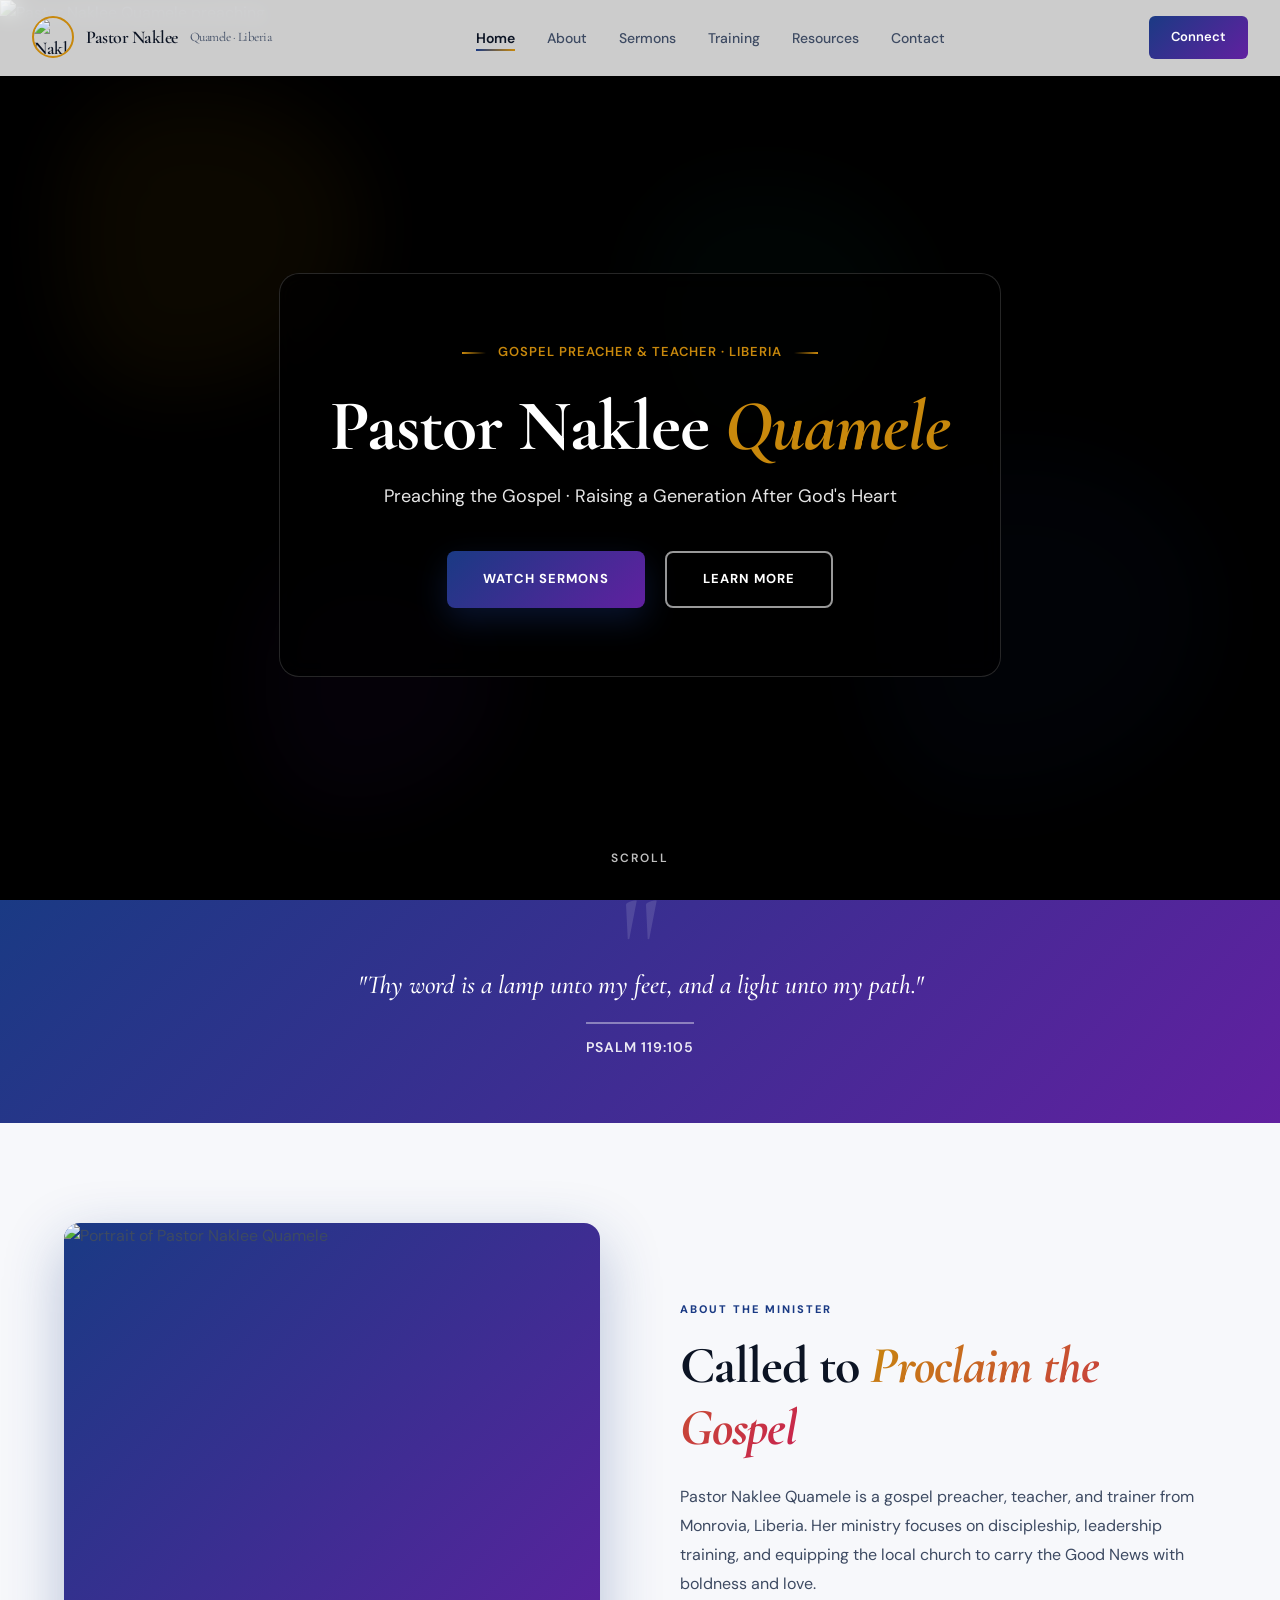
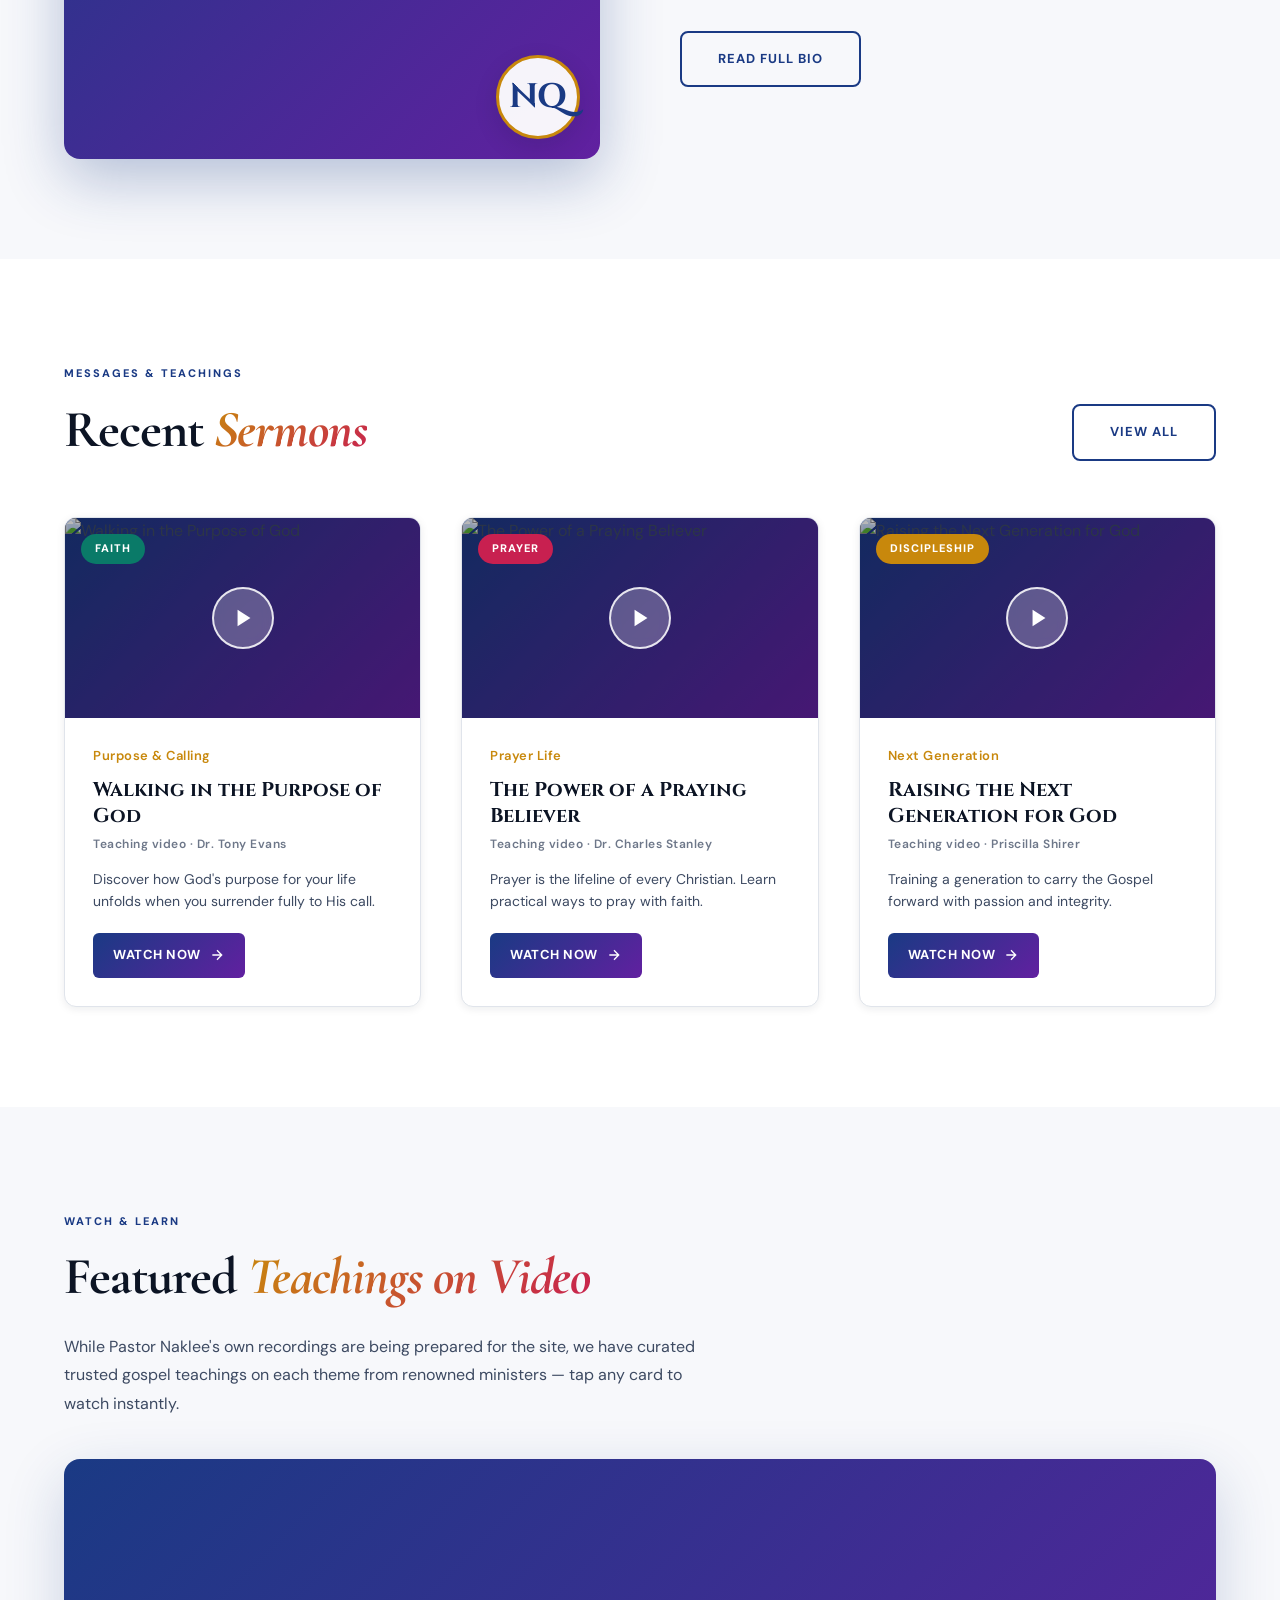
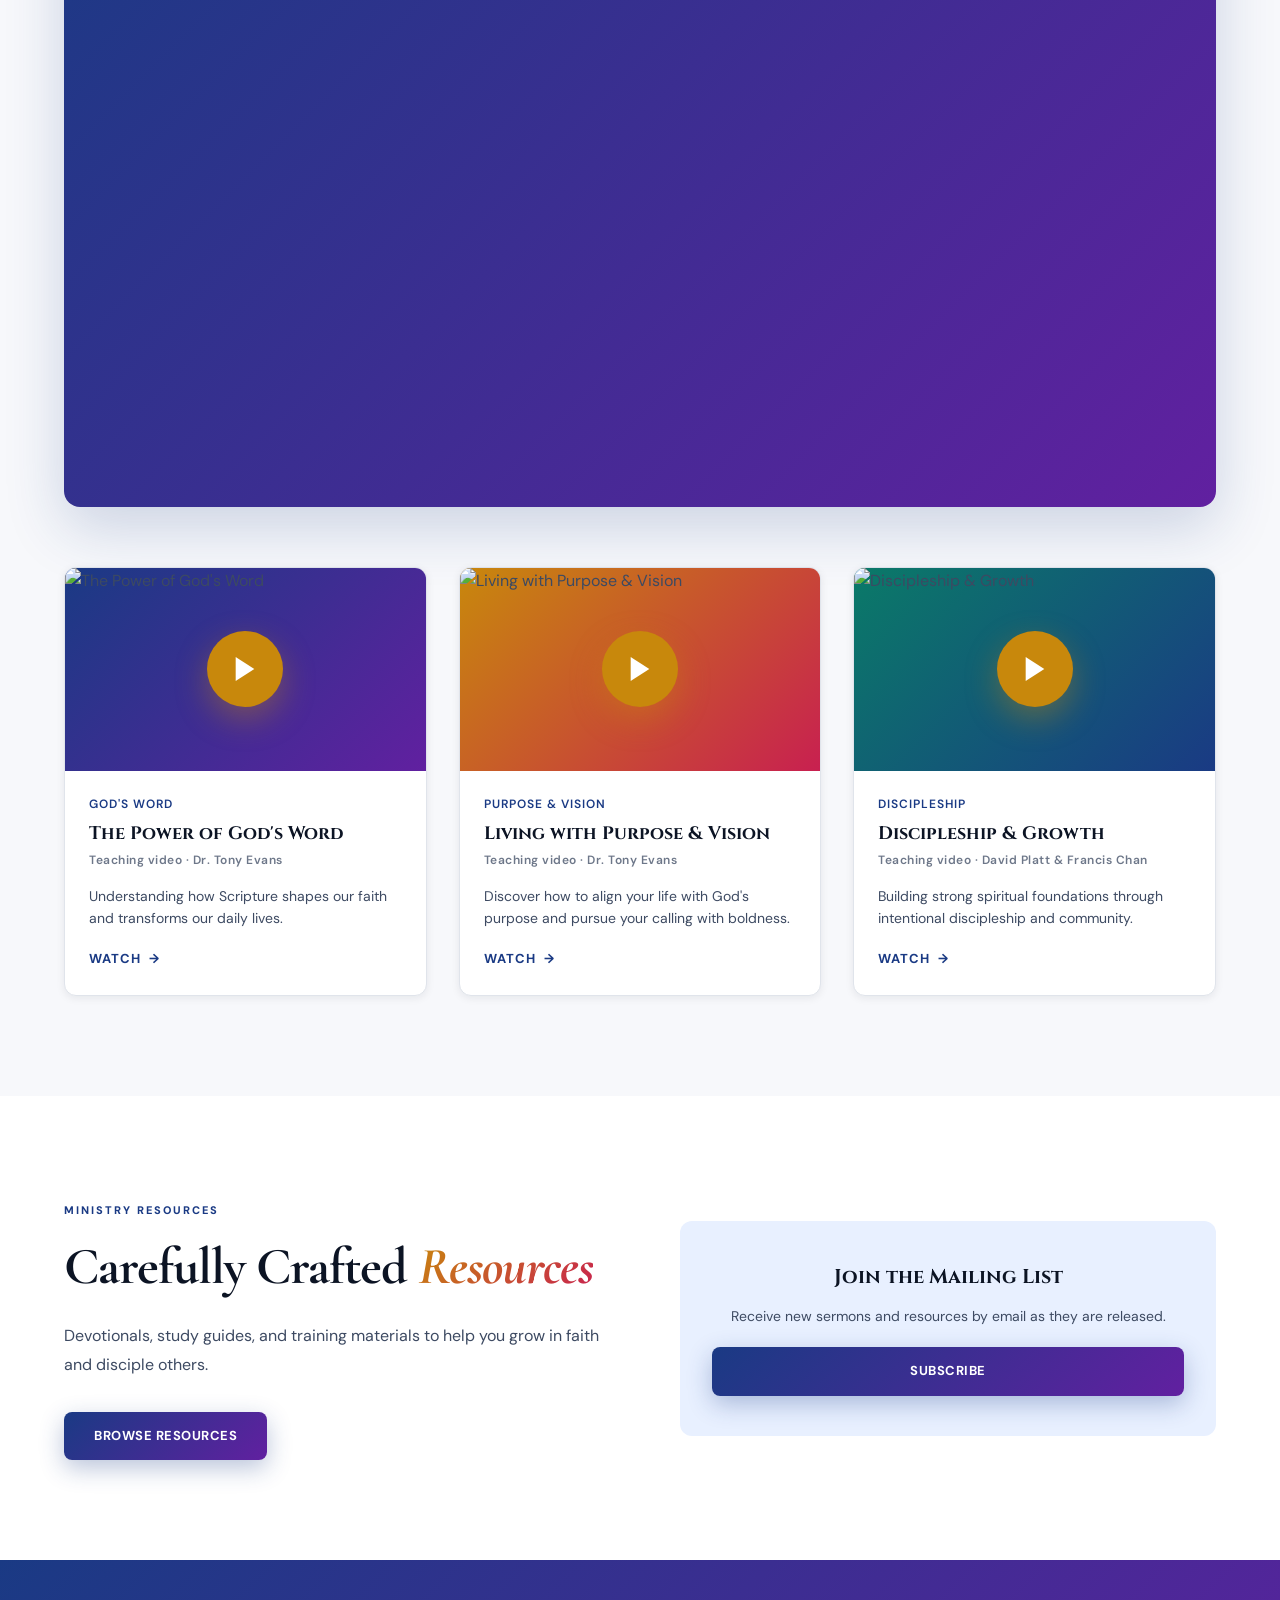
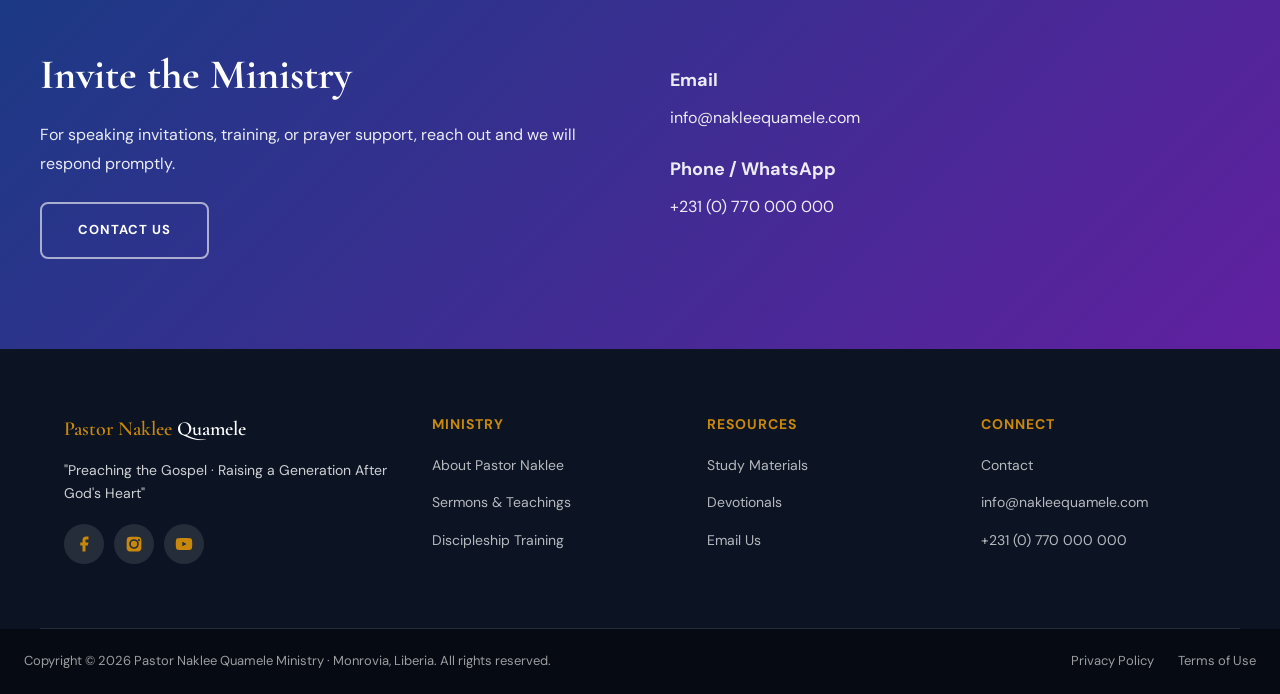
==== commit 6c42dcef: "Show real video thumbnails on sermon and video cards Cards previously showed flat gradient boxes, wh" ====
--- a/index.html
+++ b/index.html
@@ -14,7 +14,7 @@
   <link rel="preconnect" href="https://fonts.googleapis.com" />
   <link rel="preconnect" href="https://fonts.gstatic.com" crossorigin />
   <link href="https://fonts.googleapis.com/css2?family=Cormorant+Garamond:ital,wght@0,300;0,400;0,500;0,600;0,700;1,300;1,400;1,600;1,700&family=Cinzel:wght@400;600;700;900&family=DM+Sans:ital,opsz,wght@0,9..40,300;0,9..40,400;0,9..40,500;0,9..40,600;1,9..40,300&display=swap" rel="stylesheet" />
-  <link rel="stylesheet" href="styles.css?v=20260702" />
+  <link rel="stylesheet" href="styles.css?v=20260703" />
 </head>
 <body>
   <!-- Cursor helpers -->
@@ -277,6 +277,6 @@
     </div>
   </footer>
 
-  <script src="main.js?v=20260702"></script>
+  <script src="main.js?v=20260703"></script>
 </body>
 </html>
--- a/styles.css
+++ b/styles.css
@@ -1068,6 +1068,19 @@
 }
 .video-modal-link:hover { color: var(--gold); }
 
+/* Real YouTube thumbnails inside sermon/video cards (injected by main.js) */
+.sermon-thumb .yt-thumb,
+.video-thumb .yt-thumb {
+  position: absolute;
+  inset: 0;
+  width: 100%;
+  height: 100%;
+  object-fit: cover;
+  z-index: 1;
+}
+.sermon-thumb-overlay { z-index: 2; }
+.video-thumb::before { z-index: 2; }
+
 /* Speaker attribution + curated note */
 .sermon-speaker {
   display: block;
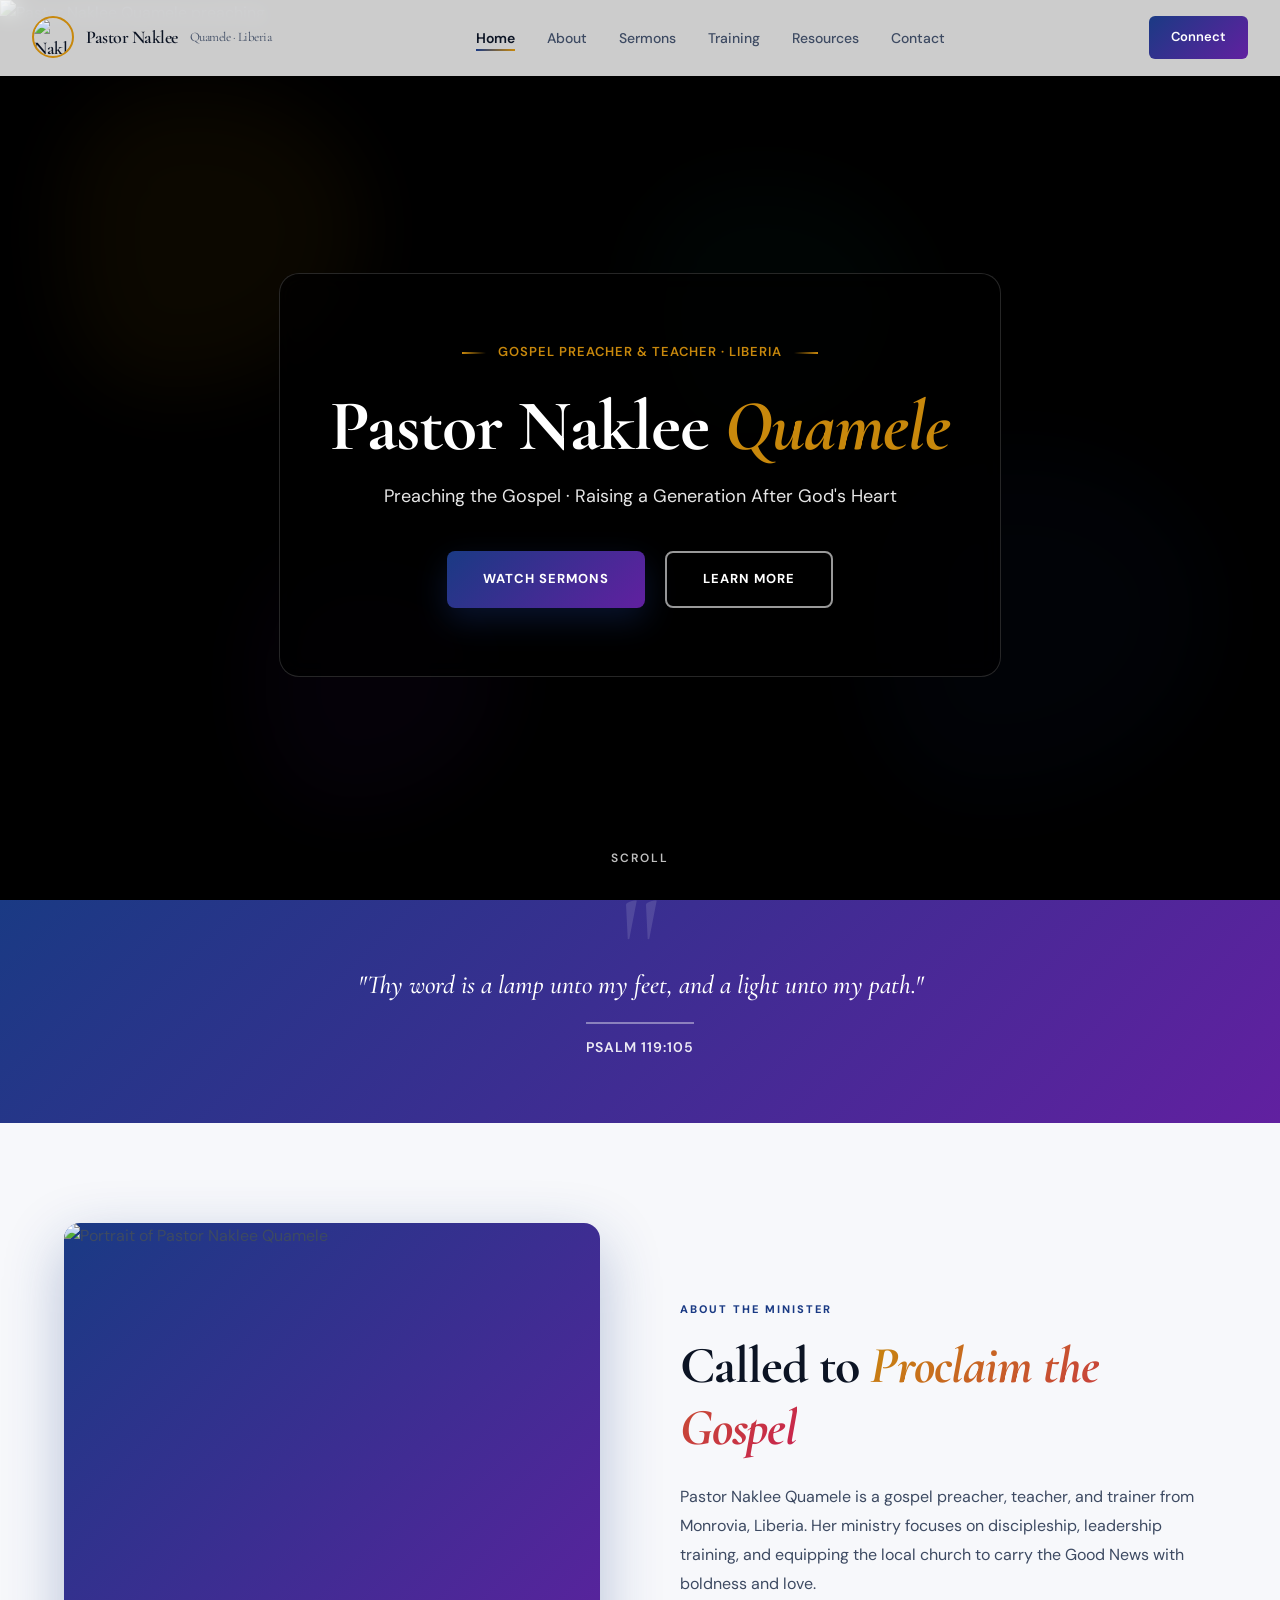
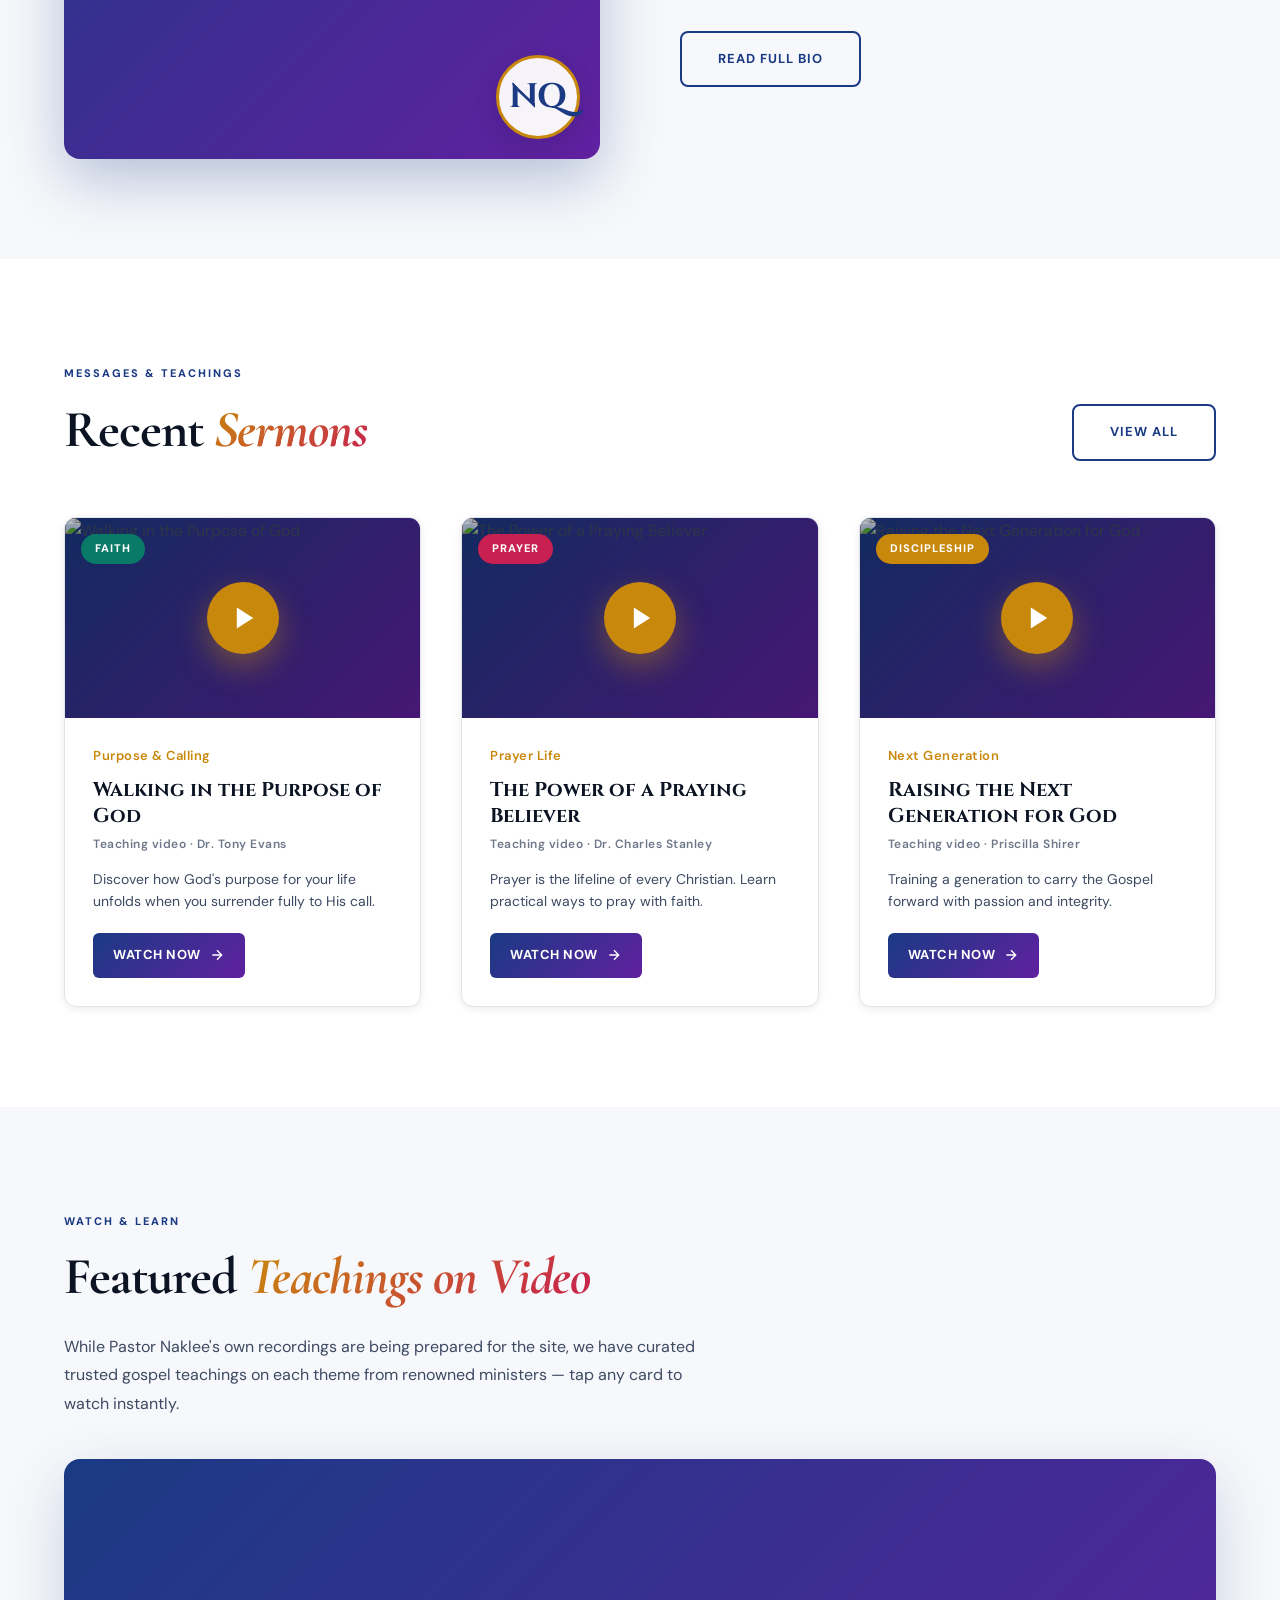
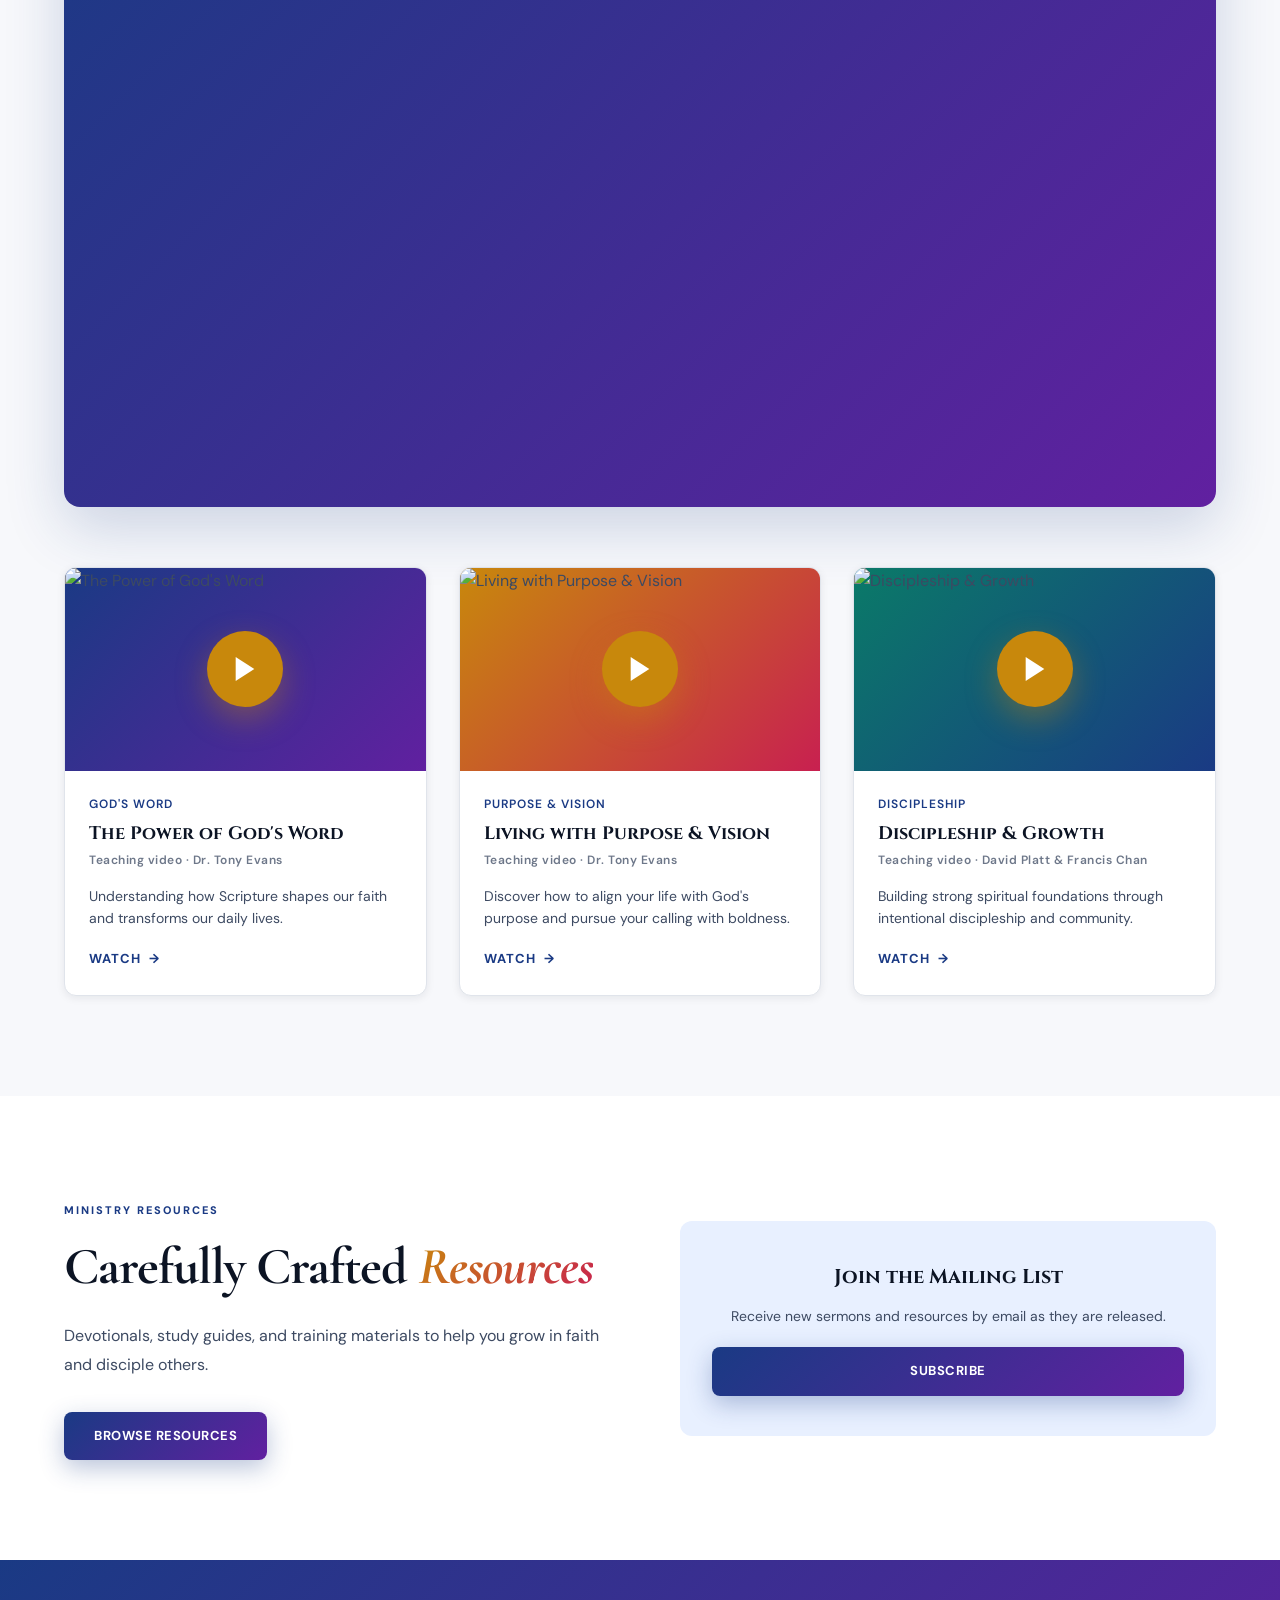
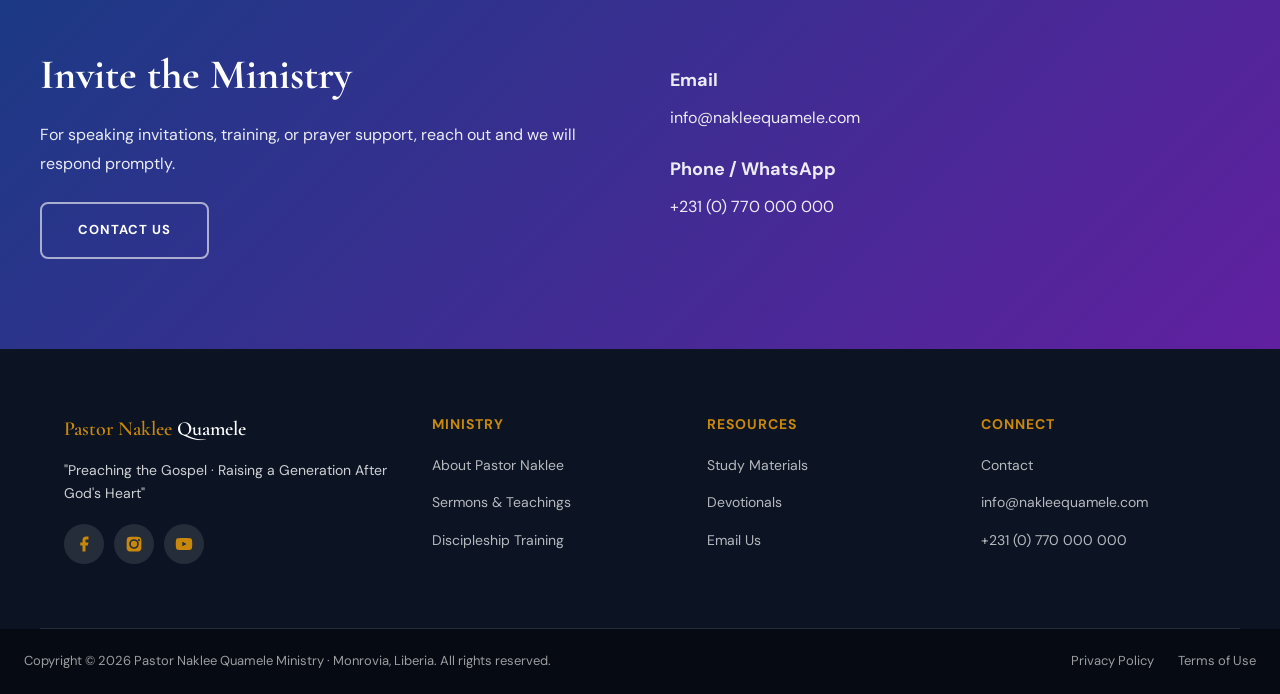
==== commit 19a54079: "Unify all video cards on the gold play button style Sermon cards used a small translucent play ring " ====
--- a/index.html
+++ b/index.html
@@ -14,7 +14,7 @@
   <link rel="preconnect" href="https://fonts.googleapis.com" />
   <link rel="preconnect" href="https://fonts.gstatic.com" crossorigin />
   <link href="https://fonts.googleapis.com/css2?family=Cormorant+Garamond:ital,wght@0,300;0,400;0,500;0,600;0,700;1,300;1,400;1,600;1,700&family=Cinzel:wght@400;600;700;900&family=DM+Sans:ital,opsz,wght@0,9..40,300;0,9..40,400;0,9..40,500;0,9..40,600;1,9..40,300&display=swap" rel="stylesheet" />
-  <link rel="stylesheet" href="styles.css?v=20260703" />
+  <link rel="stylesheet" href="styles.css?v=20260704" />
 </head>
 <body>
   <!-- Cursor helpers -->
@@ -277,6 +277,6 @@
     </div>
   </footer>
 
-  <script src="main.js?v=20260703"></script>
+  <script src="main.js?v=20260704"></script>
 </body>
 </html>
--- a/styles.css
+++ b/styles.css
@@ -662,18 +662,17 @@
 .sermon-play {
   position: relative;
   z-index: 2;
-  width: 62px; height: 62px;
-  display: flex;
-  align-items: center;
-  justify-content: center;
-  background: rgba(255, 255, 255, 0.25);
-  border: 2px solid rgba(255, 255, 255, 0.85);
+  width: 72px; height: 72px;
+  display: flex;
+  align-items: center;
+  justify-content: center;
+  background: var(--gold);
   border-radius: 50%;
-  backdrop-filter: blur(6px);
-  transition: var(--transition);
-}
-.sermon-card:hover .sermon-play { background: var(--gold); border-color: var(--gold); transform: scale(1.08); }
-.sermon-play svg { width: 22px; height: 22px; fill: #fff; margin-left: 3px; }
+  box-shadow: 0 12px 32px rgba(200, 136, 12, 0.45);
+  transition: var(--transition);
+}
+.sermon-card:hover .sermon-play { transform: scale(1.1); box-shadow: 0 16px 48px rgba(200, 136, 12, 0.55); }
+.sermon-play svg { width: 28px; height: 28px; fill: #fff; margin-left: 4px; }
 .sermon-series {
   position: absolute;
   top: 16px; left: 16px;
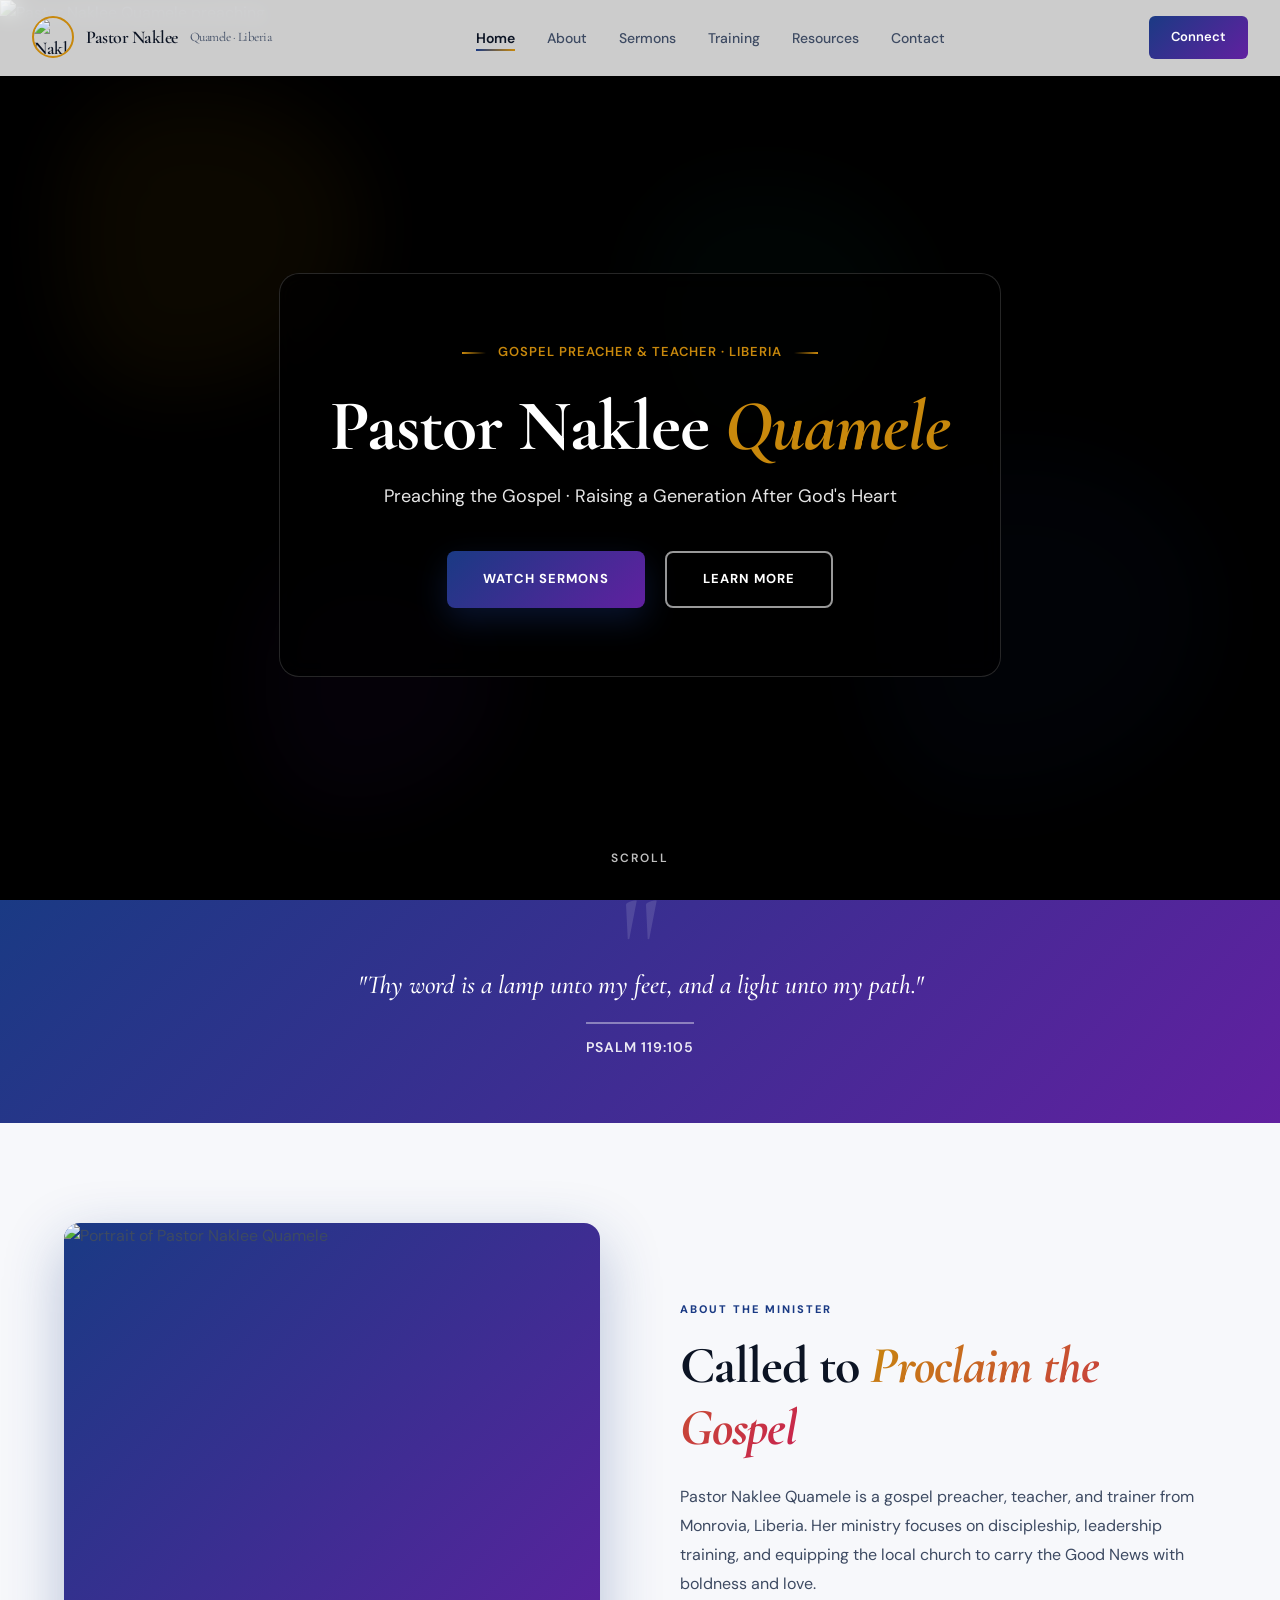
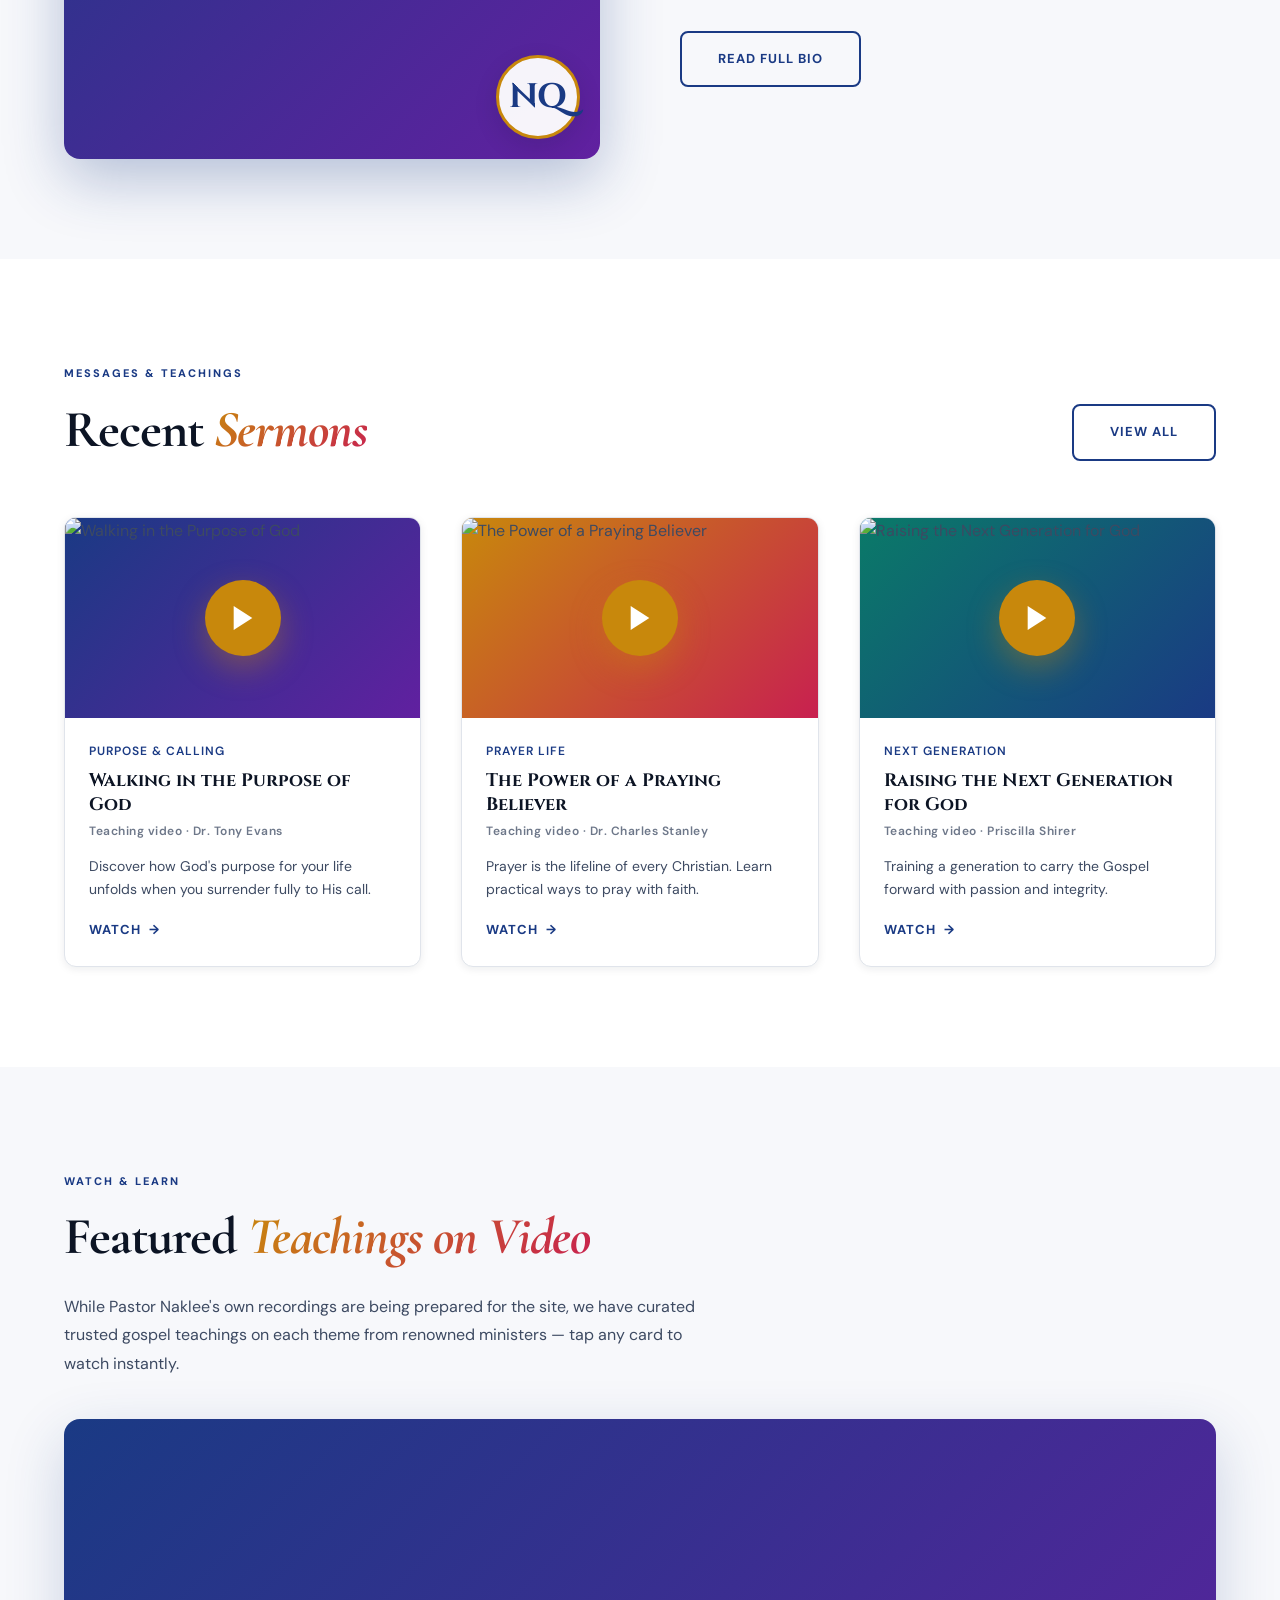
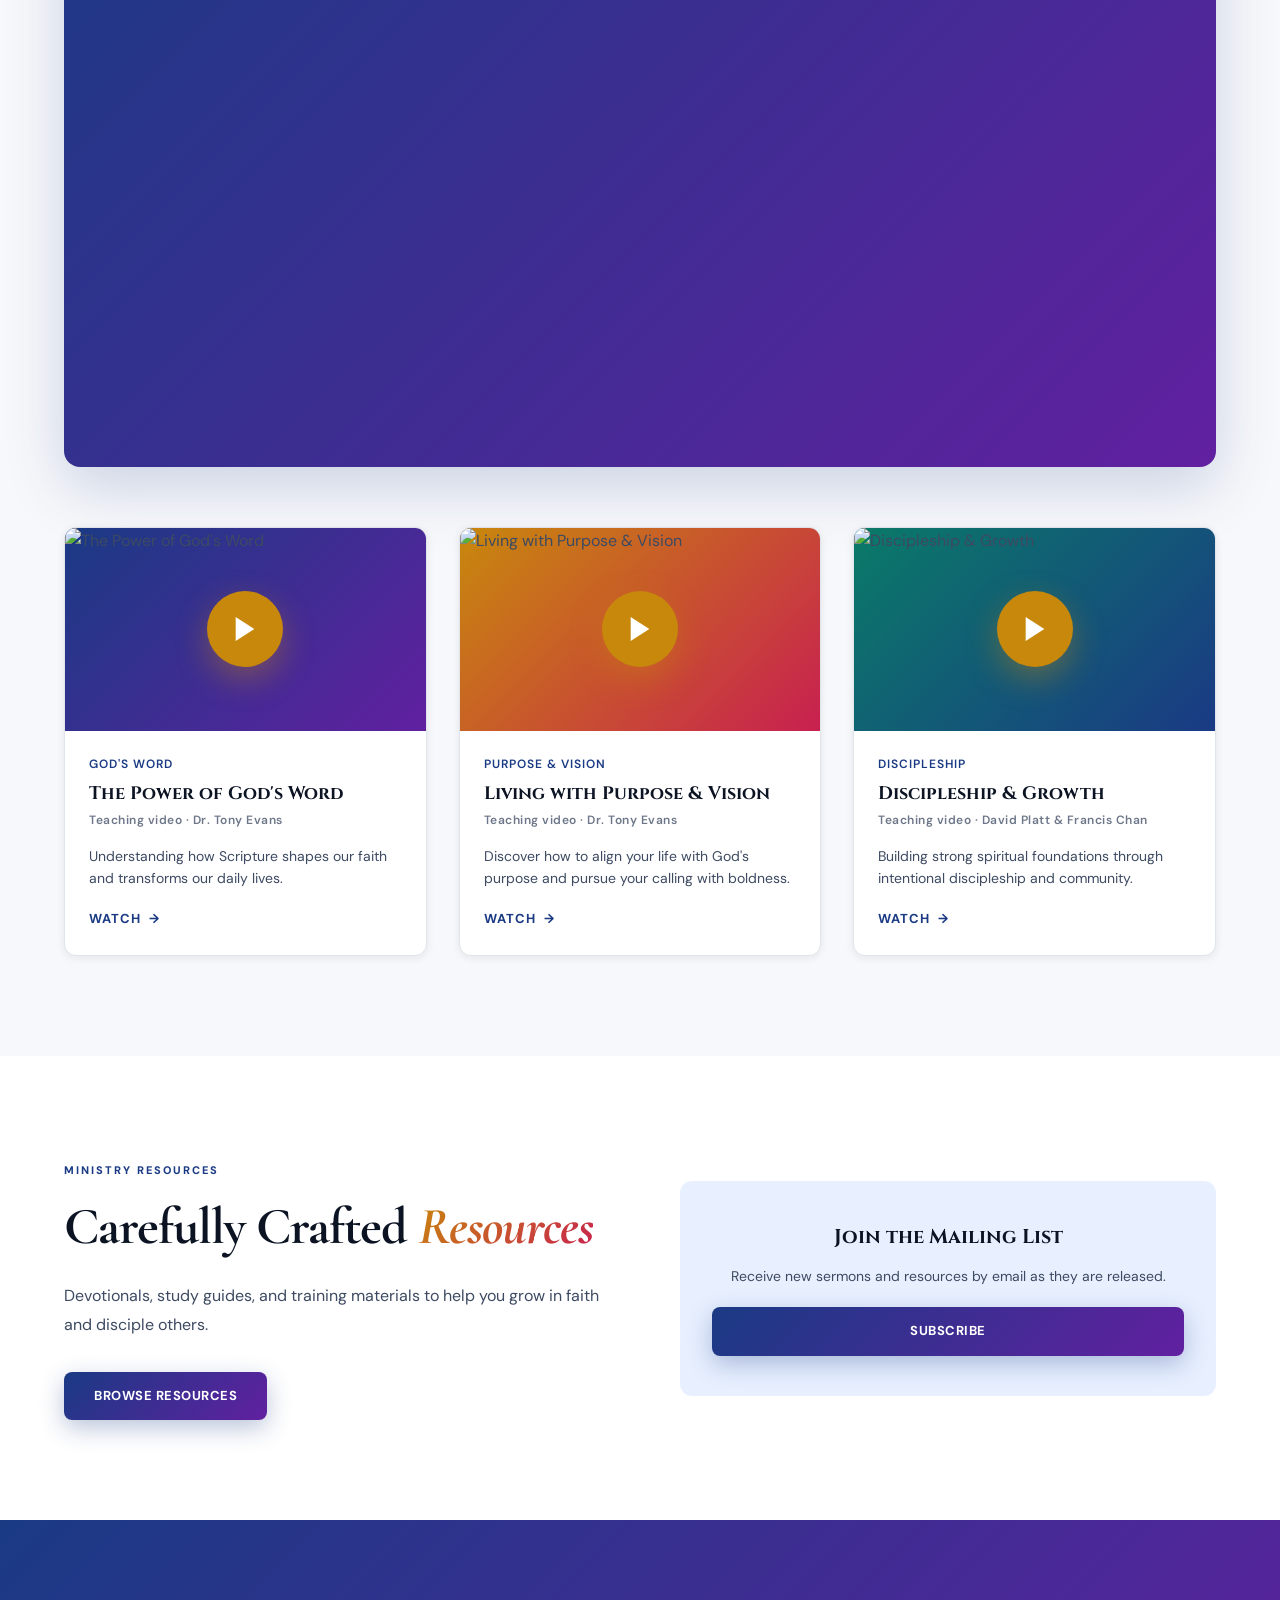
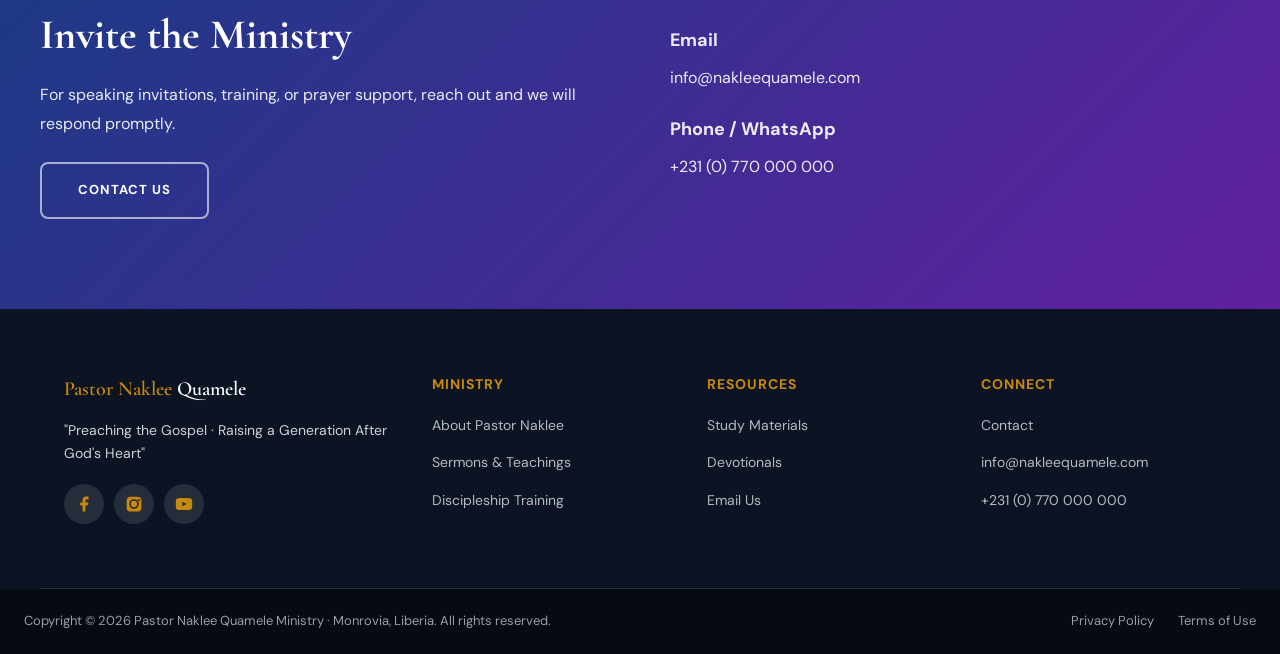
==== commit dcec2c31: "Restyle sermon cards to match the approved clean video layout The Recent Sermons cards used a heavie" ====
--- a/index.html
+++ b/index.html
@@ -14,7 +14,7 @@
   <link rel="preconnect" href="https://fonts.googleapis.com" />
   <link rel="preconnect" href="https://fonts.gstatic.com" crossorigin />
   <link href="https://fonts.googleapis.com/css2?family=Cormorant+Garamond:ital,wght@0,300;0,400;0,500;0,600;0,700;1,300;1,400;1,600;1,700&family=Cinzel:wght@400;600;700;900&family=DM+Sans:ital,opsz,wght@0,9..40,300;0,9..40,400;0,9..40,500;0,9..40,600;1,9..40,300&display=swap" rel="stylesheet" />
-  <link rel="stylesheet" href="styles.css?v=20260704" />
+  <link rel="stylesheet" href="styles.css?v=20260705" />
 </head>
 <body>
   <!-- Cursor helpers -->
@@ -105,46 +105,34 @@
         <a href="sermons.html" class="btn-ghost">View All</a>
       </div>
       <div class="sermons-grid" style="margin-top:56px;">
-        <article class="sermon-card reveal" data-video="y1Lt5LihES0">
-          <div class="sermon-thumb">
-            <div class="sermon-thumb-overlay"></div>
-            <span class="sermon-series faith">Faith</span>
-            <div class="sermon-play"><svg viewBox="0 0 24 24"><path d="M5 3l14 9-14 9V3z" fill="#fff"/></svg></div>
-          </div>
-          <div class="sermon-body">
-            <div class="sermon-date">Purpose &amp; Calling</div>
-            <div class="sermon-title">Walking in the Purpose of God</div>
+        <article class="video-card reveal" data-video="y1Lt5LihES0">
+          <div class="video-thumb"><div class="play-badge"><svg viewBox="0 0 24 24"><path d="M5 3l14 9-14 9V3z"/></svg></div></div>
+          <div class="video-body">
+            <div class="video-date">Purpose &amp; Calling</div>
+            <div class="video-title">Walking in the Purpose of God</div>
             <span class="sermon-speaker">Teaching video · Dr. Tony Evans</span>
-            <div class="sermon-excerpt">Discover how God's purpose for your life unfolds when you surrender fully to His call.</div>
-            <a href="#" class="sermon-link">Watch Now<svg viewBox="0 0 24 24"><path d="M5 12h14M12 5l7 7-7 7"/></svg></a>
-          </div>
-        </article>
-        <article class="sermon-card reveal delay-1" data-video="obu8x0NkB_o">
-          <div class="sermon-thumb">
-            <div class="sermon-thumb-overlay"></div>
-            <span class="sermon-series prayer">Prayer</span>
-            <div class="sermon-play"><svg viewBox="0 0 24 24"><path d="M5 3l14 9-14 9V3z" fill="#fff"/></svg></div>
-          </div>
-          <div class="sermon-body">
-            <div class="sermon-date">Prayer Life</div>
-            <div class="sermon-title">The Power of a Praying Believer</div>
+            <div class="video-excerpt">Discover how God's purpose for your life unfolds when you surrender fully to His call.</div>
+            <a href="#" class="video-link">Watch</a>
+          </div>
+        </article>
+        <article class="video-card reveal delay-1" data-video="0s3ON1Yg3xw">
+          <div class="video-thumb"><div class="play-badge"><svg viewBox="0 0 24 24"><path d="M5 3l14 9-14 9V3z"/></svg></div></div>
+          <div class="video-body">
+            <div class="video-date">Prayer Life</div>
+            <div class="video-title">The Power of a Praying Believer</div>
             <span class="sermon-speaker">Teaching video · Dr. Charles Stanley</span>
-            <div class="sermon-excerpt">Prayer is the lifeline of every Christian. Learn practical ways to pray with faith.</div>
-            <a href="#" class="sermon-link">Watch Now<svg viewBox="0 0 24 24"><path d="M5 12h14M12 5l7 7-7 7"/></svg></a>
-          </div>
-        </article>
-        <article class="sermon-card reveal delay-2" data-video="76MfhmhscZU">
-          <div class="sermon-thumb">
-            <div class="sermon-thumb-overlay"></div>
-            <span class="sermon-series discipleship">Discipleship</span>
-            <div class="sermon-play"><svg viewBox="0 0 24 24"><path d="M5 3l14 9-14 9V3z" fill="#fff"/></svg></div>
-          </div>
-          <div class="sermon-body">
-            <div class="sermon-date">Next Generation</div>
-            <div class="sermon-title">Raising the Next Generation for God</div>
+            <div class="video-excerpt">Prayer is the lifeline of every Christian. Learn practical ways to pray with faith.</div>
+            <a href="#" class="video-link">Watch</a>
+          </div>
+        </article>
+        <article class="video-card reveal delay-2" data-video="76MfhmhscZU">
+          <div class="video-thumb"><div class="play-badge"><svg viewBox="0 0 24 24"><path d="M5 3l14 9-14 9V3z"/></svg></div></div>
+          <div class="video-body">
+            <div class="video-date">Next Generation</div>
+            <div class="video-title">Raising the Next Generation for God</div>
             <span class="sermon-speaker">Teaching video · Priscilla Shirer</span>
-            <div class="sermon-excerpt">Training a generation to carry the Gospel forward with passion and integrity.</div>
-            <a href="#" class="sermon-link">Watch Now<svg viewBox="0 0 24 24"><path d="M5 12h14M12 5l7 7-7 7"/></svg></a>
+            <div class="video-excerpt">Training a generation to carry the Gospel forward with passion and integrity.</div>
+            <a href="#" class="video-link">Watch</a>
           </div>
         </article>
       </div>
@@ -277,6 +265,6 @@
     </div>
   </footer>
 
-  <script src="main.js?v=20260704"></script>
+  <script src="main.js?v=20260705"></script>
 </body>
 </html>
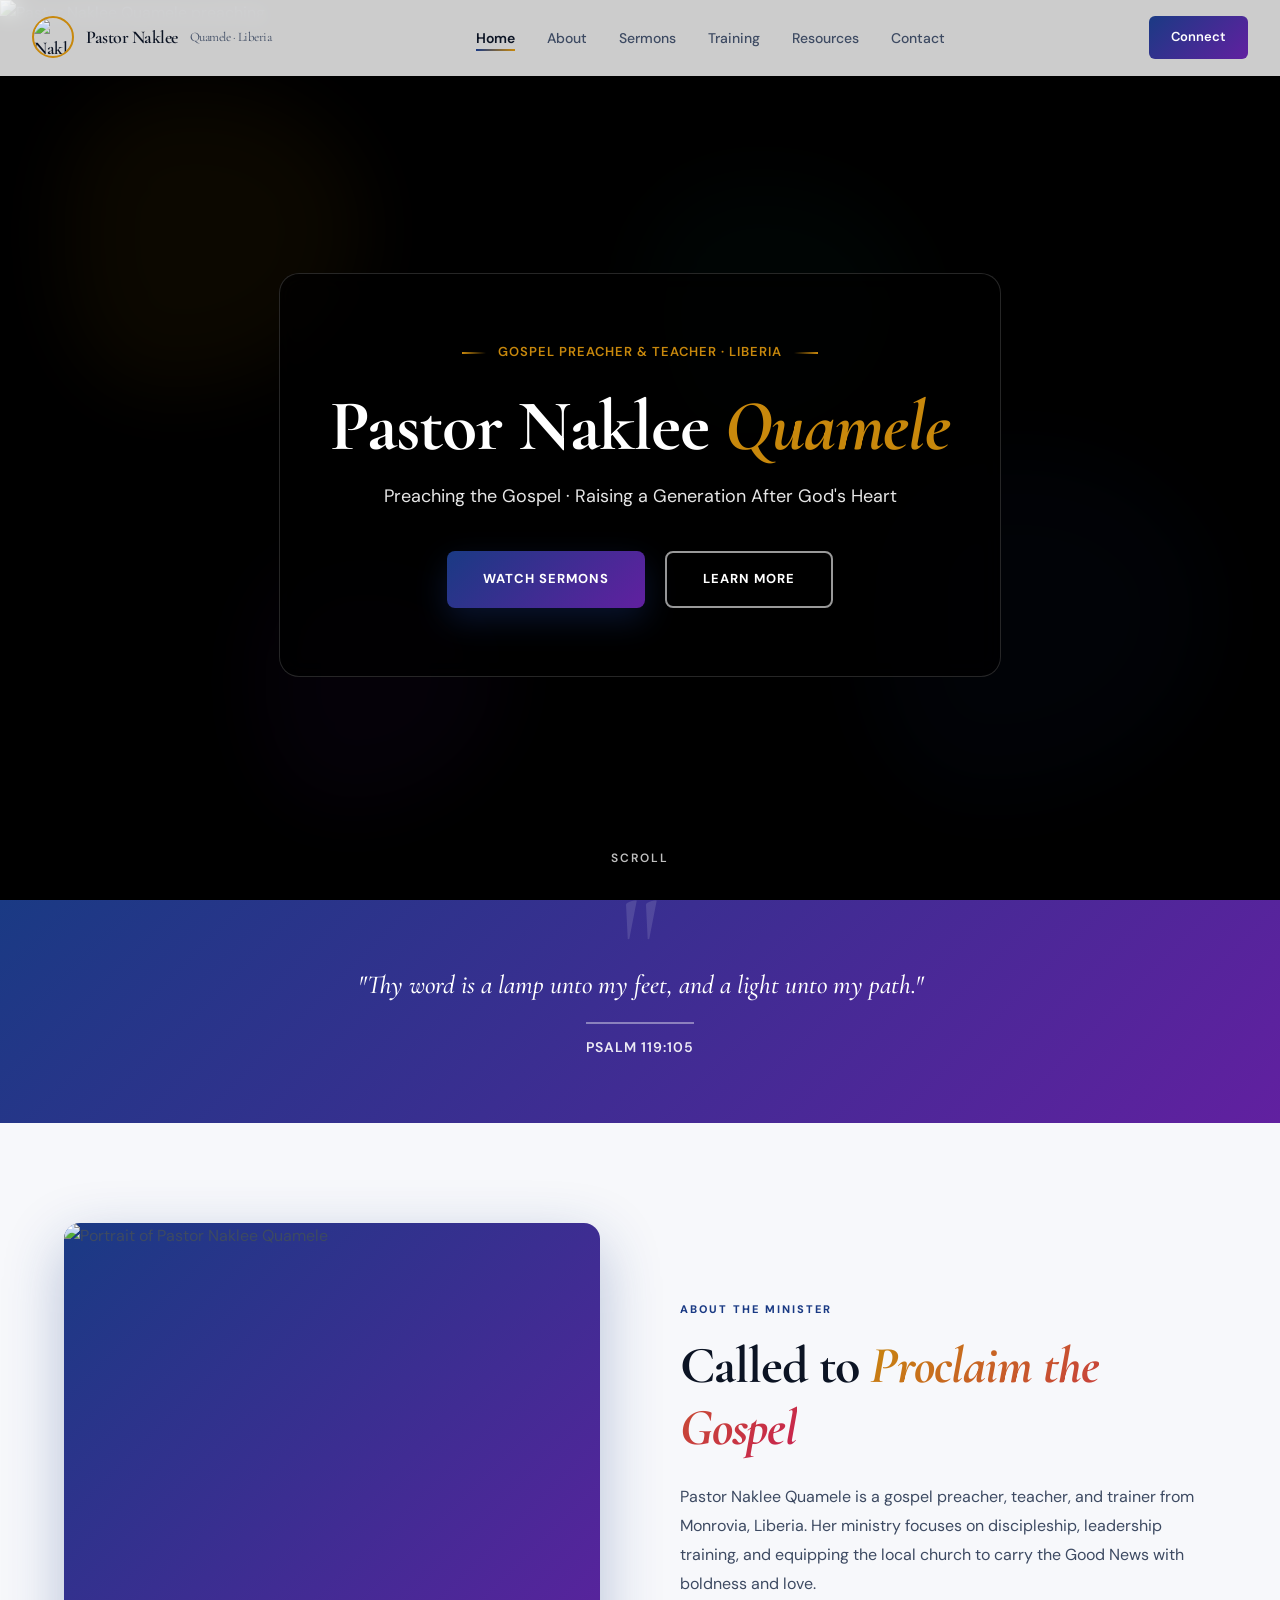
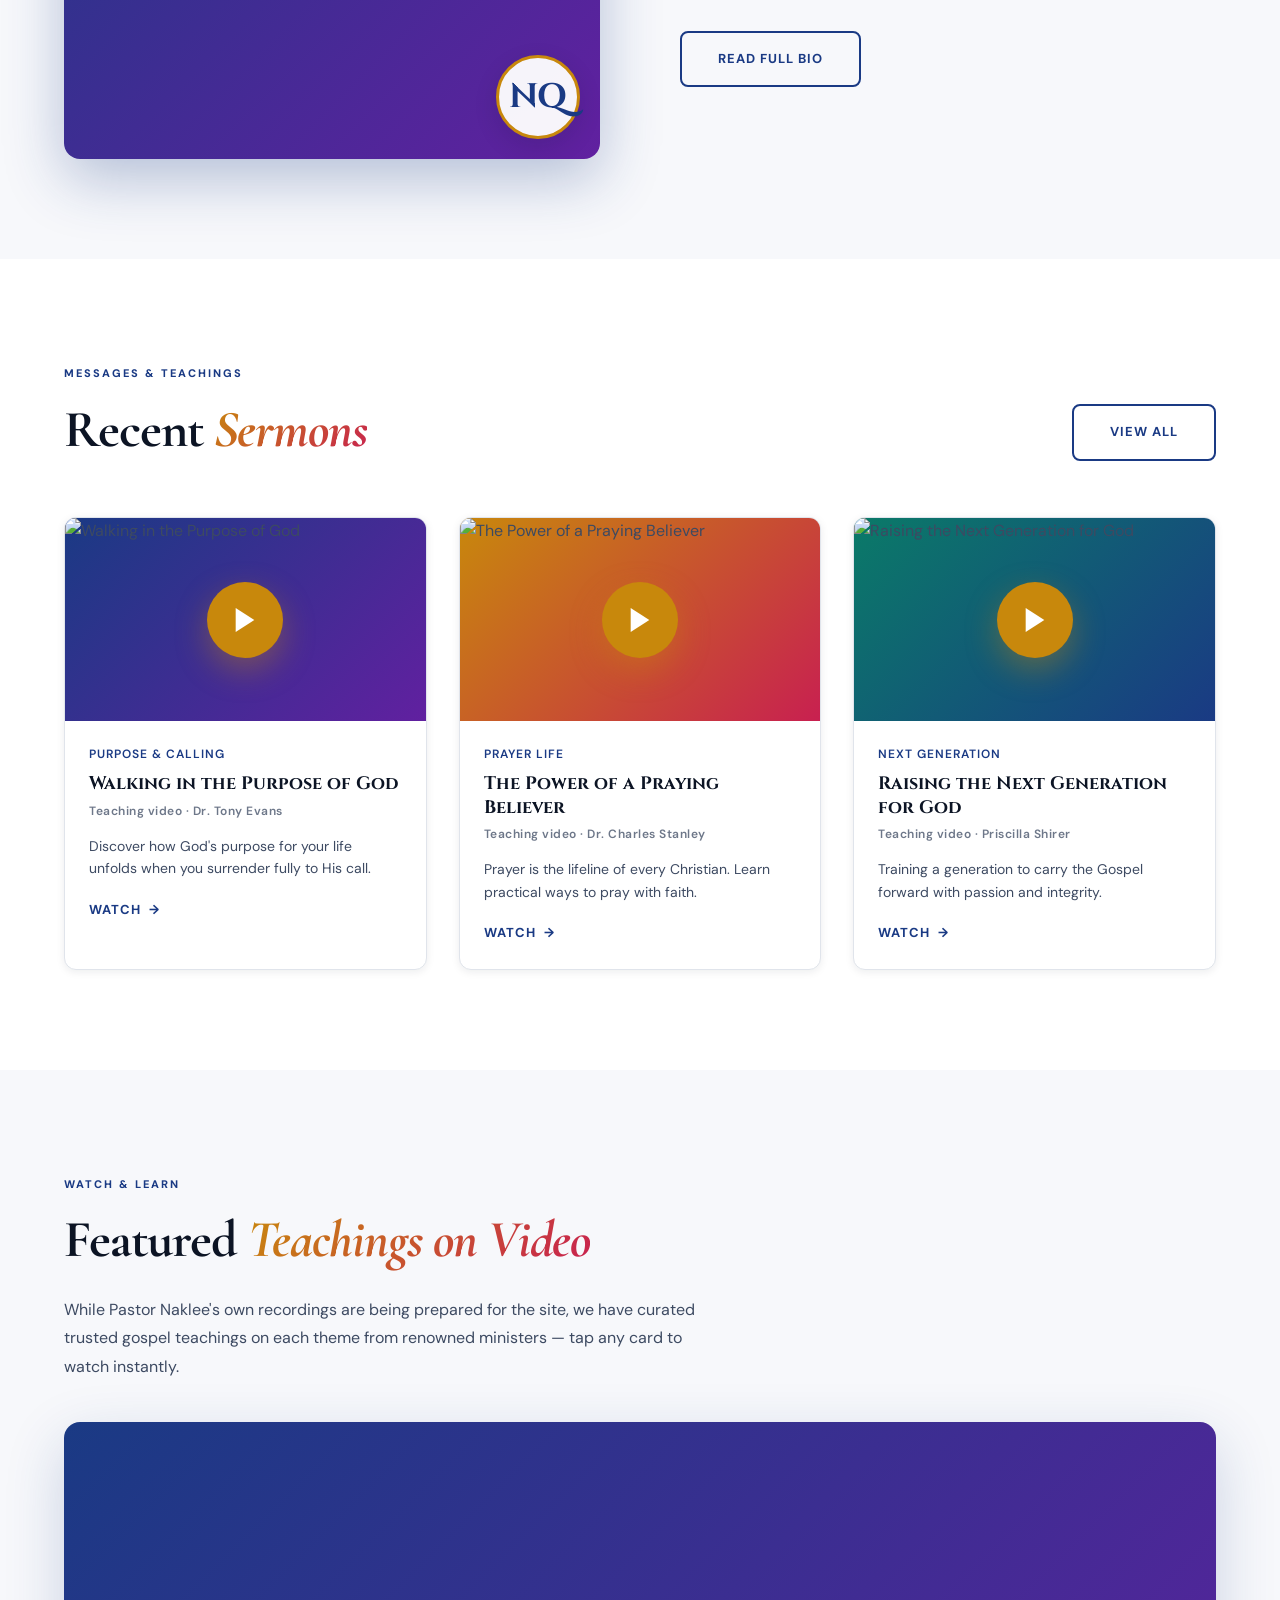
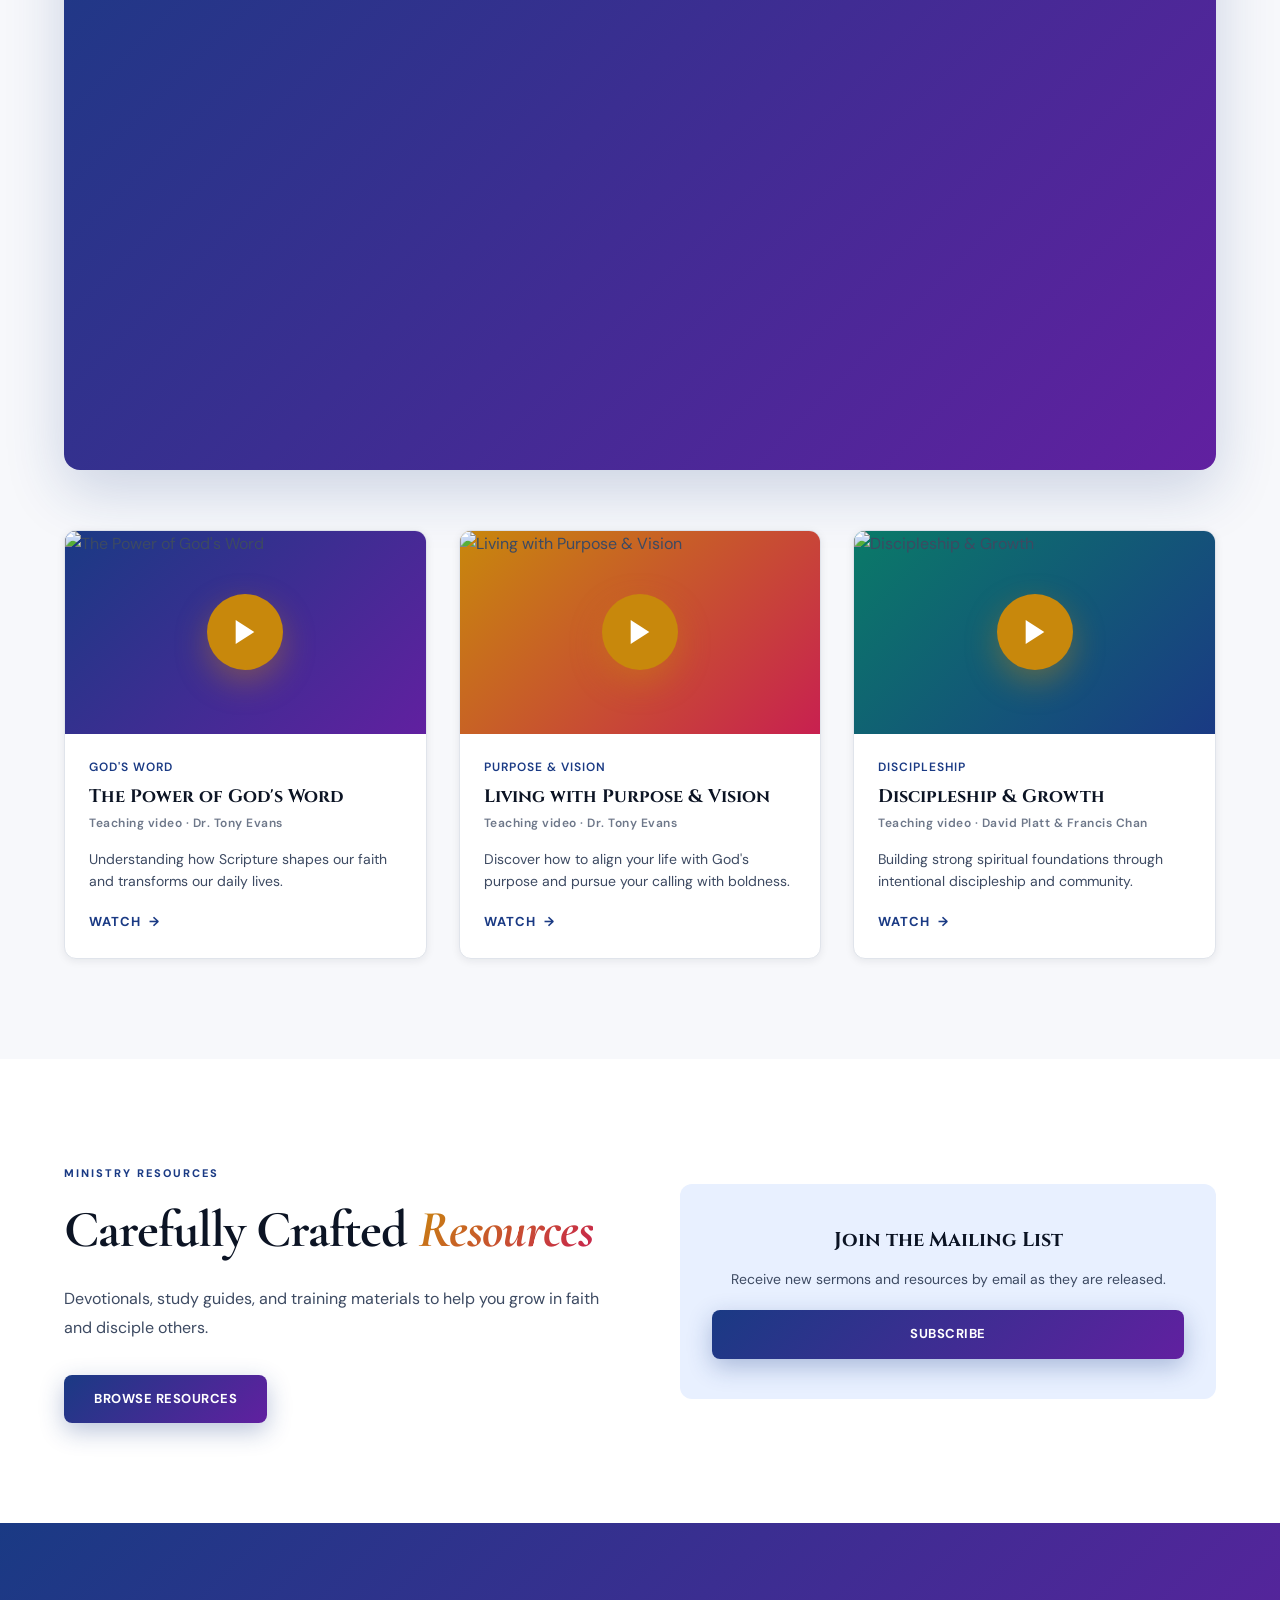
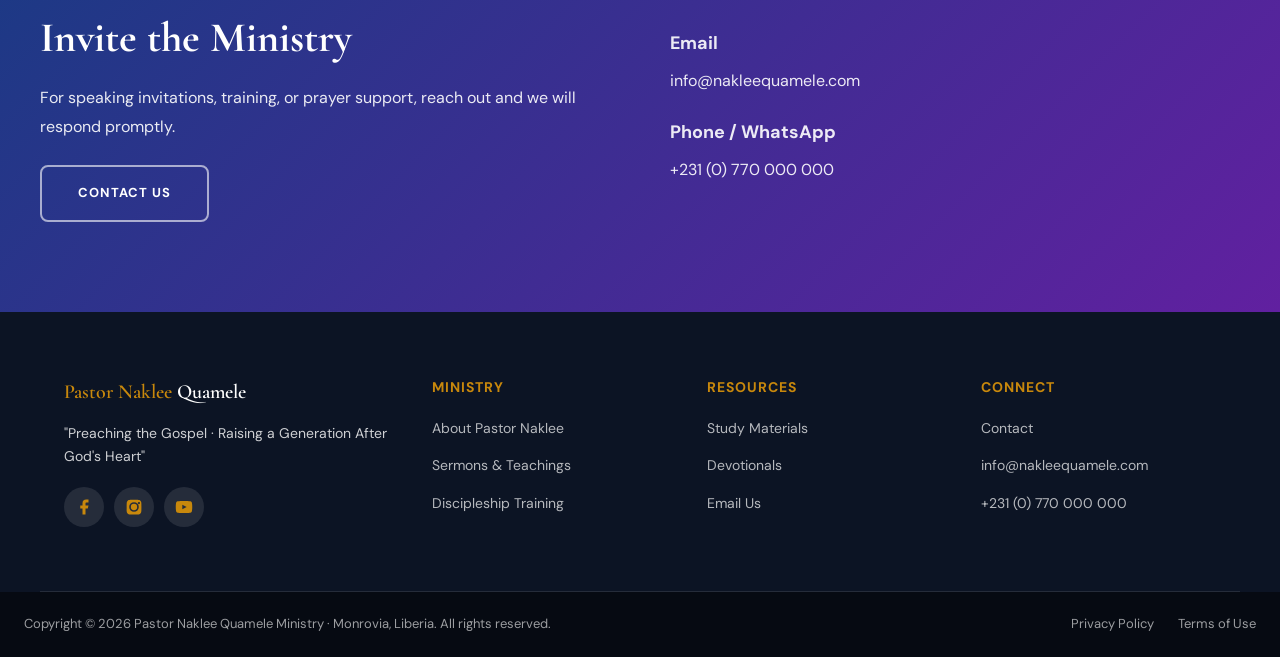
==== commit a9bfcc82: "Unify sermon grids with the video grid spacing Sermon sections used a separate grid class with a sli" ====
--- a/index.html
+++ b/index.html
@@ -14,7 +14,7 @@
   <link rel="preconnect" href="https://fonts.googleapis.com" />
   <link rel="preconnect" href="https://fonts.gstatic.com" crossorigin />
   <link href="https://fonts.googleapis.com/css2?family=Cormorant+Garamond:ital,wght@0,300;0,400;0,500;0,600;0,700;1,300;1,400;1,600;1,700&family=Cinzel:wght@400;600;700;900&family=DM+Sans:ital,opsz,wght@0,9..40,300;0,9..40,400;0,9..40,500;0,9..40,600;1,9..40,300&display=swap" rel="stylesheet" />
-  <link rel="stylesheet" href="styles.css?v=20260705" />
+  <link rel="stylesheet" href="styles.css?v=20260706" />
 </head>
 <body>
   <!-- Cursor helpers -->
@@ -104,7 +104,7 @@
         </div>
         <a href="sermons.html" class="btn-ghost">View All</a>
       </div>
-      <div class="sermons-grid" style="margin-top:56px;">
+      <div class="video-grid" style="margin-top:56px;">
         <article class="video-card reveal" data-video="y1Lt5LihES0">
           <div class="video-thumb"><div class="play-badge"><svg viewBox="0 0 24 24"><path d="M5 3l14 9-14 9V3z"/></svg></div></div>
           <div class="video-body">
@@ -265,6 +265,6 @@
     </div>
   </footer>
 
-  <script src="main.js?v=20260705"></script>
+  <script src="main.js?v=20260706"></script>
 </body>
 </html>
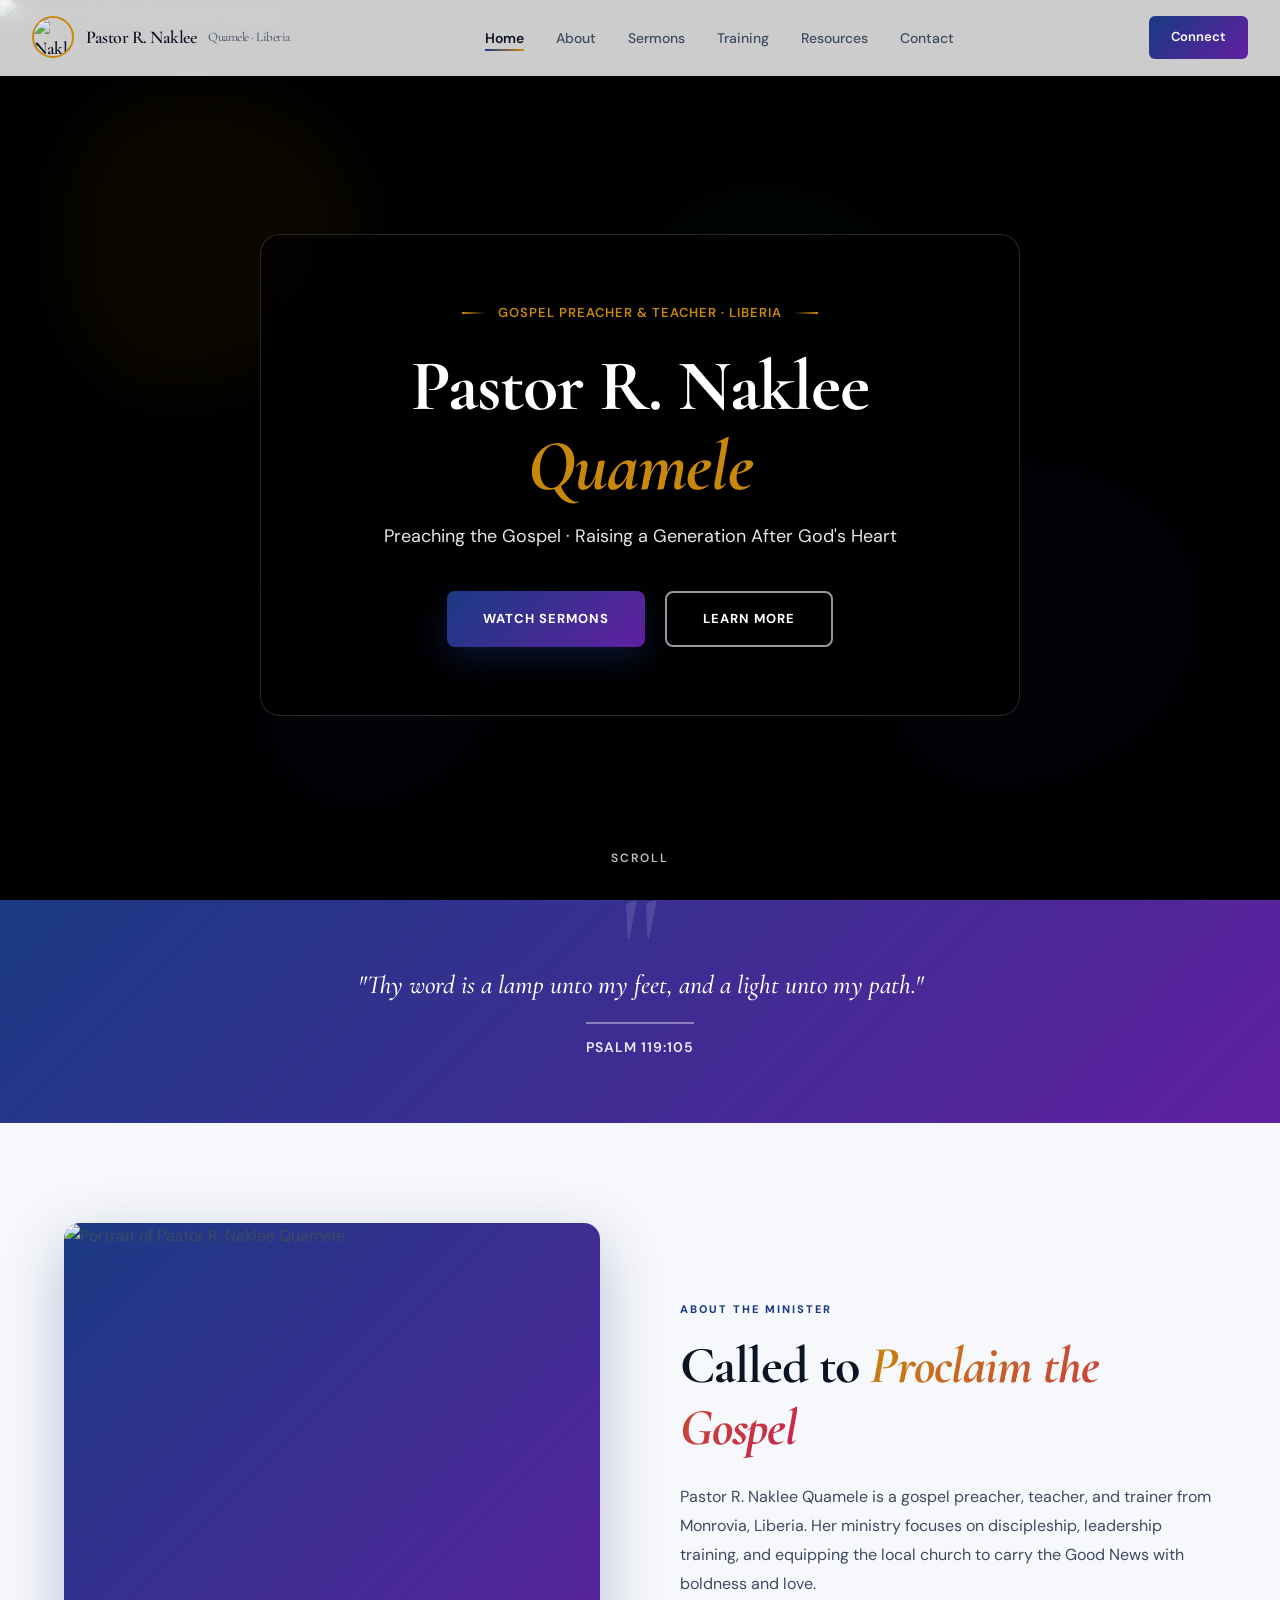
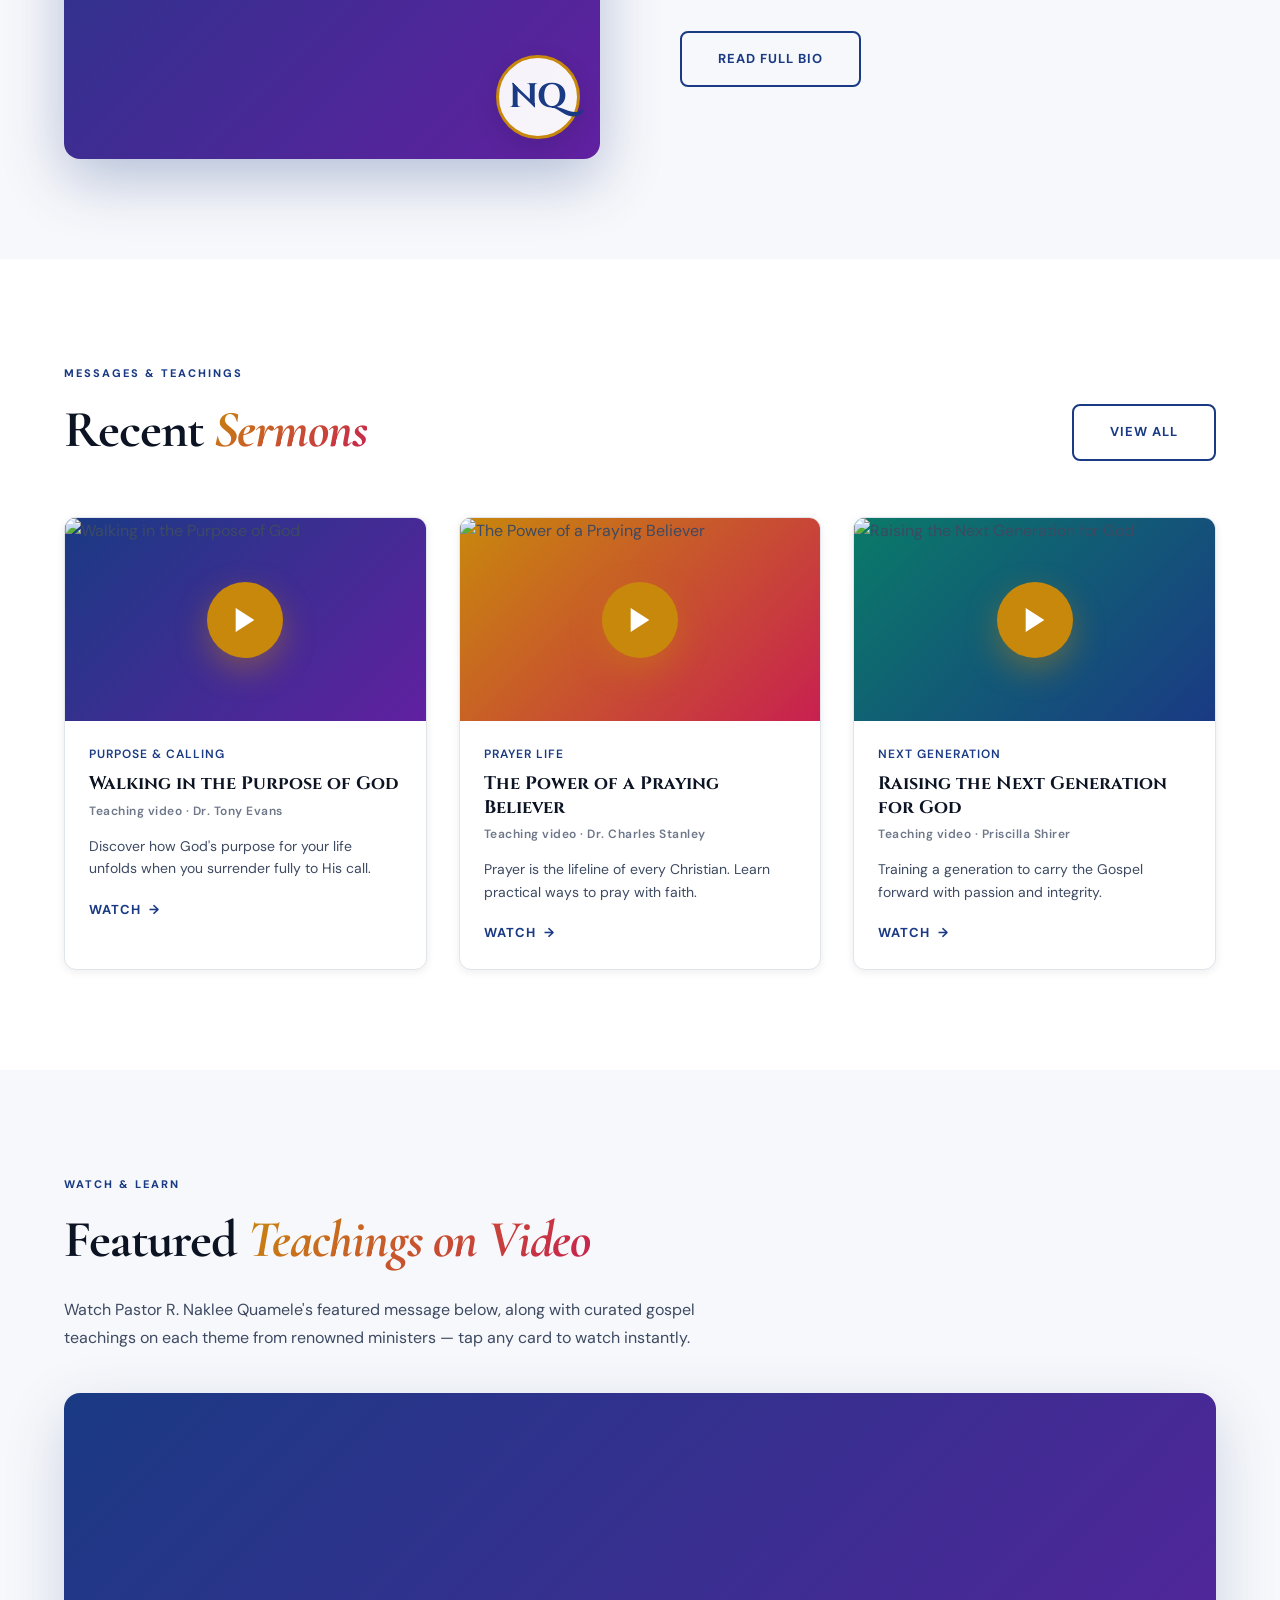
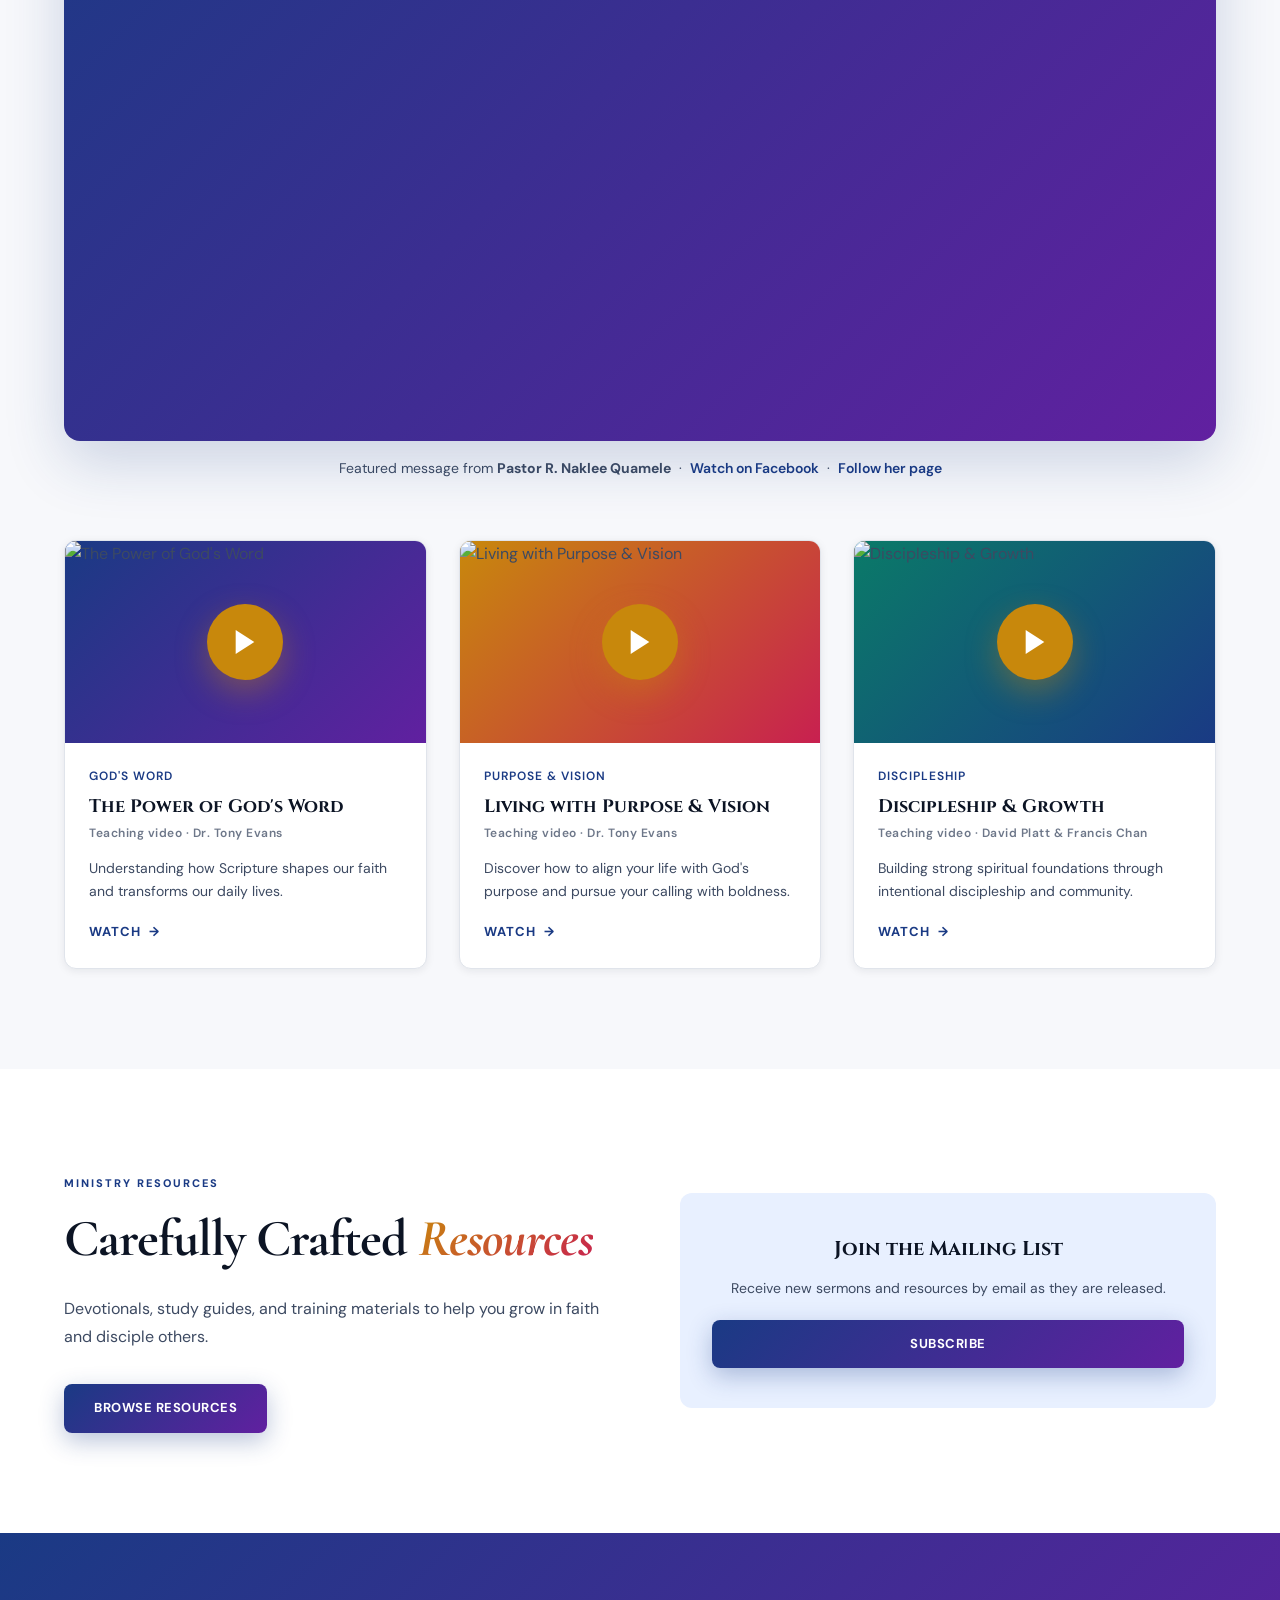
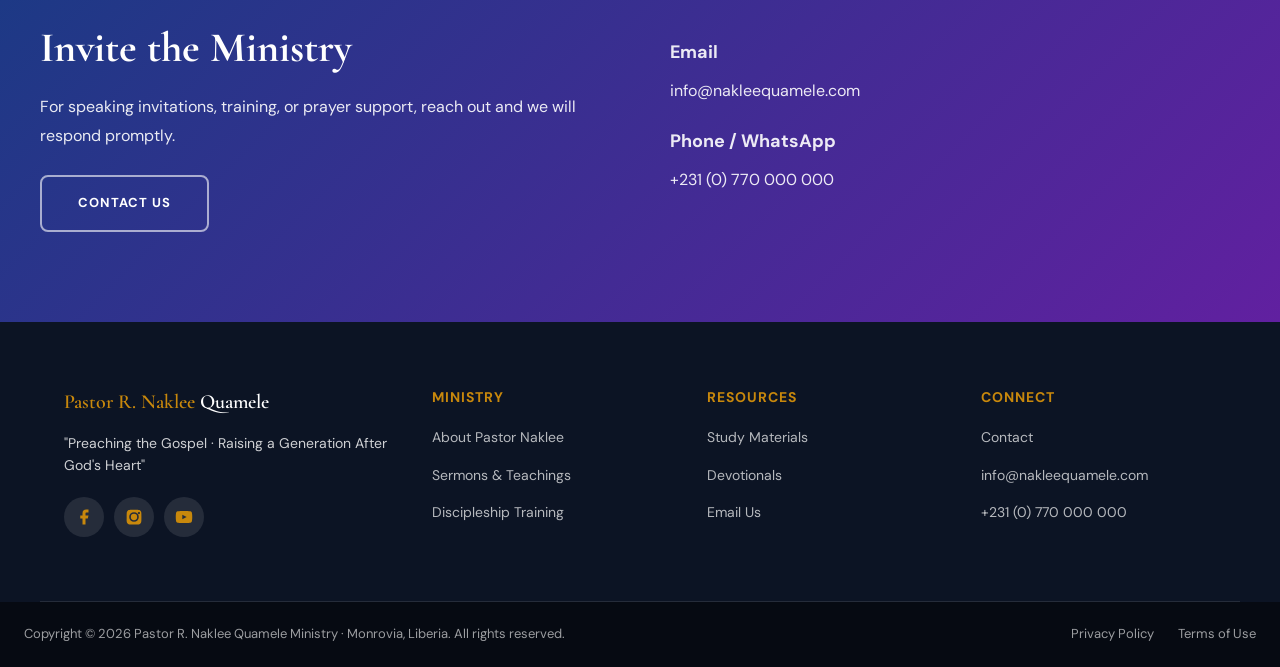
==== commit b26ada5d: "Use full name Pastor R. Naklee Quamele, link Facebook page, feature her video - Update the name to "" ====
--- a/index.html
+++ b/index.html
@@ -3,18 +3,18 @@
 <head>
   <meta charset="UTF-8" />
   <meta name="viewport" content="width=device-width, initial-scale=1.0" />
-  <title>Pastor Naklee Quamele | Gospel Preacher & Ministry — Liberia</title>
-  <meta name="description" content="Pastor Naklee Quamele is a passionate gospel preacher, teacher, and trainer from Liberia. Discover her sermons, discipleship training programs, and ministry resources." />
+  <title>Pastor R. Naklee Quamele | Gospel Preacher & Ministry — Liberia</title>
+  <meta name="description" content="Pastor R. Naklee Quamele is a passionate gospel preacher, teacher, and trainer from Liberia. Discover her sermons, discipleship training programs, and ministry resources." />
   <link rel="icon" href="https://i.ibb.co/KcW3Wb64/709507763-4282957501850639-8538408039101713939-n.jpg" />
   <meta property="og:type" content="website" />
-  <meta property="og:title" content="Pastor Naklee Quamele | Gospel Preacher & Ministry — Liberia" />
+  <meta property="og:title" content="Pastor R. Naklee Quamele | Gospel Preacher & Ministry — Liberia" />
   <meta property="og:description" content="Passionate gospel preacher, teacher, and trainer from Liberia. Explore sermons, discipleship training, and ministry resources." />
   <meta property="og:image" content="https://i.ibb.co/KcW3Wb64/709507763-4282957501850639-8538408039101713939-n.jpg" />
   <meta name="twitter:card" content="summary_large_image" />
   <link rel="preconnect" href="https://fonts.googleapis.com" />
   <link rel="preconnect" href="https://fonts.gstatic.com" crossorigin />
   <link href="https://fonts.googleapis.com/css2?family=Cormorant+Garamond:ital,wght@0,300;0,400;0,500;0,600;0,700;1,300;1,400;1,600;1,700&family=Cinzel:wght@400;600;700;900&family=DM+Sans:ital,opsz,wght@0,9..40,300;0,9..40,400;0,9..40,500;0,9..40,600;1,9..40,300&display=swap" rel="stylesheet" />
-  <link rel="stylesheet" href="styles.css?v=20260706" />
+  <link rel="stylesheet" href="styles.css?v=20260708" />
 </head>
 <body>
   <!-- Cursor helpers -->
@@ -39,7 +39,7 @@
   <nav id="mainNav">
     <a href="index.html" class="nav-logo">
       <img src="https://i.ibb.co/KcW3Wb64/709507763-4282957501850639-8538408039101713939-n.jpg" alt="Naklee Quamele logo" />
-      Pastor Naklee <span>Quamele · Liberia</span>
+      Pastor R. Naklee <span>Quamele · Liberia</span>
     </a>
     <ul class="nav-links">
       <li><a href="index.html" class="active">Home</a></li>
@@ -55,14 +55,14 @@
 
   <!-- HERO -->
   <section class="page-hero">
-    <img src="https://i.ibb.co/Qjdmb7pZ/Chat-GPT-Image-May-31-2026-12-44-52-PM.png" alt="Pastor Naklee Quamele preaching" class="hero-bg-image" />
+    <img src="https://i.ibb.co/Qjdmb7pZ/Chat-GPT-Image-May-31-2026-12-44-52-PM.png" alt="Pastor R. Naklee Quamele preaching" class="hero-bg-image" />
     <div class="hero-blob blob-1"></div>
     <div class="hero-blob blob-2"></div>
     <div class="hero-blob blob-3"></div>
     <div class="hero-blob blob-4"></div>
     <div class="hero-content">
       <div class="hero-eyebrow"><span class="hero-eyebrow-line"></span> Gospel Preacher &amp; Teacher · Liberia <span class="hero-eyebrow-line"></span></div>
-      <h1 class="hero-title">Pastor Naklee <span class="hero-name-italic">Quamele</span></h1>
+      <h1 class="hero-title">Pastor R. Naklee <span class="hero-name-italic">Quamele</span></h1>
       <p class="hero-tagline">Preaching the Gospel · Raising a Generation After God's Heart</p>
       <div class="hero-actions">
         <a href="sermons.html" class="btn-primary">Watch Sermons</a>
@@ -82,13 +82,13 @@
   <section class="about" id="about">
     <div class="container about-inner">
       <div class="about-image-frame reveal">
-        <img class="about-portrait" src="https://i.ibb.co/m5h0fgX7/Chat-GPT-Image-May-31-2026-01-15-15-PM.png" alt="Portrait of Pastor Naklee Quamele" />
+        <img class="about-portrait" src="https://i.ibb.co/m5h0fgX7/Chat-GPT-Image-May-31-2026-01-15-15-PM.png" alt="Portrait of Pastor R. Naklee Quamele" />
         <div class="about-monogram">NQ</div>
       </div>
       <div class="about-content reveal delay-1">
         <span class="section-label">About the Minister</span>
         <h2 class="section-title">Called to <em>Proclaim the Gospel</em></h2>
-        <p class="section-body">Pastor Naklee Quamele is a gospel preacher, teacher, and trainer from Monrovia, Liberia. Her ministry focuses on discipleship, leadership training, and equipping the local church to carry the Good News with boldness and love.</p>
+        <p class="section-body">Pastor R. Naklee Quamele is a gospel preacher, teacher, and trainer from Monrovia, Liberia. Her ministry focuses on discipleship, leadership training, and equipping the local church to carry the Good News with boldness and love.</p>
         <a href="about.html" class="btn-ghost">Read Full Bio</a>
       </div>
     </div>
@@ -145,13 +145,14 @@
       <div class="section-head">
         <span class="section-label">Watch &amp; Learn</span>
         <h2 class="section-title">Featured <em>Teachings on Video</em></h2>
-        <p class="section-body">While Pastor Naklee's own recordings are being prepared for the site, we have curated trusted gospel teachings on each theme from renowned ministers — tap any card to watch instantly.</p>
-      </div>
-
-      <!-- Featured: Billy Graham — "Go Into All the World" (Mark 16:15, matching the ministry's theme verse) -->
+        <p class="section-body">Watch Pastor R. Naklee Quamele's featured message below, along with curated gospel teachings on each theme from renowned ministers — tap any card to watch instantly.</p>
+      </div>
+
+      <!-- Featured: Pastor R. Naklee Quamele — message from her Facebook ministry page -->
       <div class="featured-video reveal">
-        <iframe src="https://www.youtube-nocookie.com/embed/5JxLdbTxxY4?rel=0" title="Go Into All the World — Billy Graham Classic" allowfullscreen allow="accelerometer; clipboard-write; encrypted-media; gyroscope; picture-in-picture" loading="lazy"></iframe>
-      </div>
+        <iframe src="https://www.facebook.com/plugins/video.php?href=https%3A%2F%2Fwww.facebook.com%2Fshare%2Fv%2F1BbP4YHVLD%2F&show_text=false" title="Featured message from Pastor R. Naklee Quamele" allowfullscreen allow="autoplay; clipboard-write; encrypted-media; picture-in-picture; web-share" loading="lazy" scrolling="no"></iframe>
+      </div>
+      <p style="text-align:center; margin:-44px 0 60px; font-size:14px; color:var(--text-body);">Featured message from <strong>Pastor R. Naklee Quamele</strong> &nbsp;·&nbsp; <a href="https://www.facebook.com/share/v/1BbP4YHVLD/" target="_blank" rel="noopener" style="color:var(--blue); font-weight:600;">Watch on Facebook</a> &nbsp;·&nbsp; <a href="https://www.facebook.com/share/1GUSkqd2VM/" target="_blank" rel="noopener" style="color:var(--blue); font-weight:600;">Follow her page</a></p>
 
       <div class="video-grid">
         <article class="video-card reveal" data-video="wGMDDejGnEc">
@@ -226,10 +227,10 @@
   <footer class="footer">
     <div class="container footer-top">
       <div>
-        <div class="footer-logo">Pastor Naklee <span>Quamele</span></div>
+        <div class="footer-logo">Pastor R. Naklee <span>Quamele</span></div>
         <p class="footer-tagline">"Preaching the Gospel · Raising a Generation After God's Heart"</p>
         <div class="footer-social">
-          <a href="#" class="social-link" aria-label="Facebook"><svg viewBox="0 0 24 24"><path d="M18 2h-3a5 5 0 0 0-5 5v3H7v4h3v8h4v-8h3l1-4h-4V7a1 1 0 0 1 1-1h3z"/></svg></a>
+          <a href="https://www.facebook.com/share/1GUSkqd2VM/" target="_blank" rel="noopener" class="social-link" aria-label="Facebook"><svg viewBox="0 0 24 24"><path d="M18 2h-3a5 5 0 0 0-5 5v3H7v4h3v8h4v-8h3l1-4h-4V7a1 1 0 0 1 1-1h3z"/></svg></a>
           <a href="#" class="social-link" aria-label="Instagram"><svg viewBox="0 0 24 24"><path d="M12 2.2c3.2 0 3.6 0 4.9.07 1.2.06 1.8.26 2.2.43.6.2 1 .5 1.4.9.4.4.7.8.9 1.4.17.4.37 1 .43 2.2.06 1.3.07 1.7.07 4.9s0 3.6-.07 4.9c-.06 1.2-.26 1.8-.43 2.2-.2.6-.5 1-.9 1.4-.4.4-.8.7-1.4.9-.4.17-1 .37-2.2.43-1.3.06-1.7.07-4.9.07s-3.6 0-4.9-.07c-1.2-.06-1.8-.26-2.2-.43-.6-.2-1-.5-1.4-.9-.4-.4-.7-.8-.9-1.4-.17-.4-.37-1-.43-2.2C2.2 15.6 2.2 15.2 2.2 12s0-3.6.07-4.9c.06-1.2.26-1.8.43-2.2.2-.6.5-1 .9-1.4.4-.4.8-.7 1.4-.9.4-.17 1-.37 2.2-.43C8.4 2.2 8.8 2.2 12 2.2zm0 3.4A6.4 6.4 0 1 0 18.4 12 6.4 6.4 0 0 0 12 5.6zm0 10.6A4.2 4.2 0 1 1 16.2 12 4.2 4.2 0 0 1 12 16.2zm6.6-10.9a1.5 1.5 0 1 0 1.5 1.5 1.5 1.5 0 0 0-1.5-1.5z"/></svg></a>
           <a href="#" class="social-link" aria-label="YouTube"><svg viewBox="0 0 24 24"><path d="M22.54 6.42a2.78 2.78 0 0 0-1.95-1.96C18.88 4 12 4 12 4s-6.88 0-8.59.46A2.78 2.78 0 0 0 1.46 6.42 29 29 0 0 0 1 12a29 29 0 0 0 .46 5.58 2.78 2.78 0 0 0 1.95 1.96C5.12 20 12 20 12 20s6.88 0 8.59-.46a2.78 2.78 0 0 0 1.95-1.96A29 29 0 0 0 23 12a29 29 0 0 0-.46-5.58zM9.75 15.02V8.98L15.5 12z"/></svg></a>
         </div>
@@ -260,11 +261,11 @@
       </div>
     </div>
     <div class="footer-bottom">
-      <p class="footer-copy">Copyright © 2026 Pastor Naklee Quamele Ministry · Monrovia, Liberia. All rights reserved.</p>
+      <p class="footer-copy">Copyright © 2026 Pastor R. Naklee Quamele Ministry · Monrovia, Liberia. All rights reserved.</p>
       <div class="footer-legal"><a href="#">Privacy Policy</a><a href="#">Terms of Use</a></div>
     </div>
   </footer>
 
-  <script src="main.js?v=20260706"></script>
+  <script src="main.js?v=20260708"></script>
 </body>
 </html>
--- a/styles.css
+++ b/styles.css
@@ -1202,6 +1202,11 @@
   .hero-content { padding: 48px 28px; }
   .footer-top { grid-template-columns: 1fr 1fr; }
 }
+@media (max-width: 700px) {
+  /* Single full-width column on phones so card margins stay symmetric
+     even when the viewport is narrower than the grid's minimum track */
+  .video-grid, .sermons-grid, .card-grid, .stats-grid { grid-template-columns: 1fr; }
+}
 @media (max-width: 560px) {
   .container { padding: 0 16px; }
   #mainNav { padding: 14px 18px; }
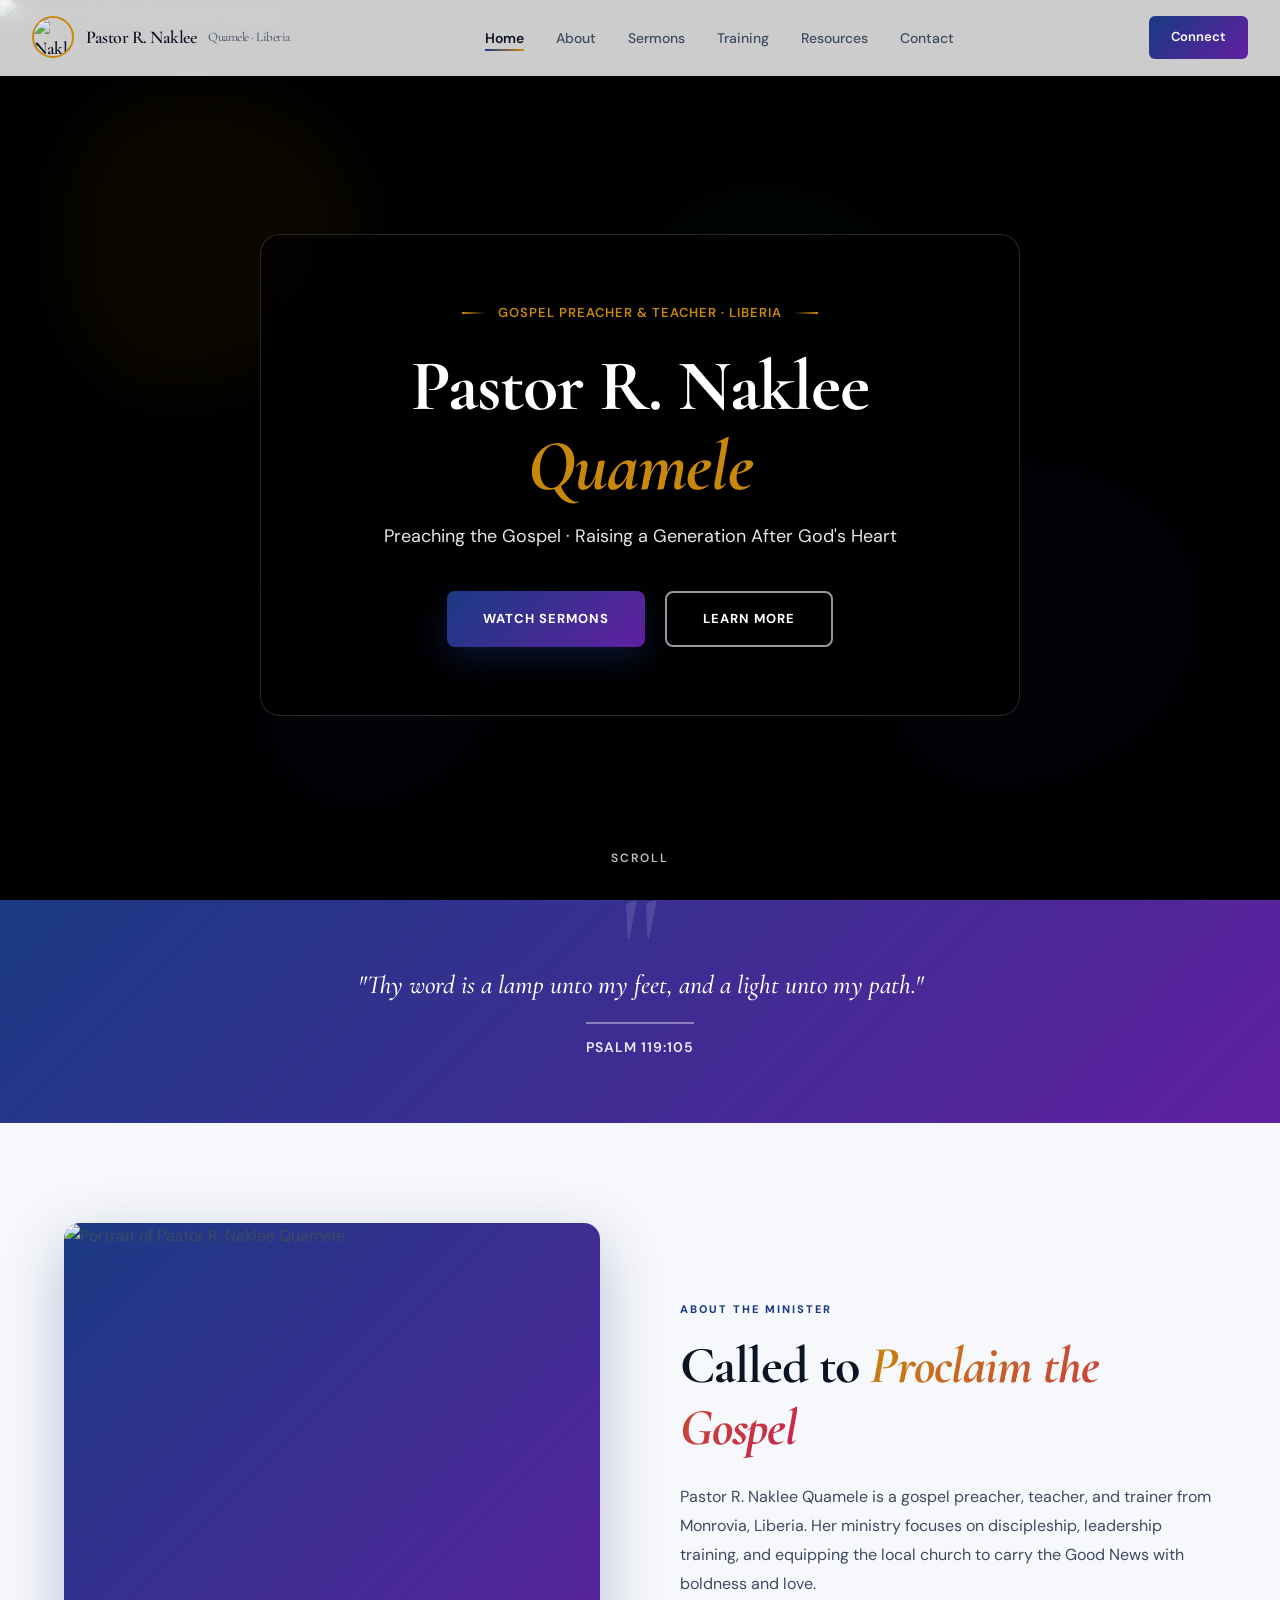
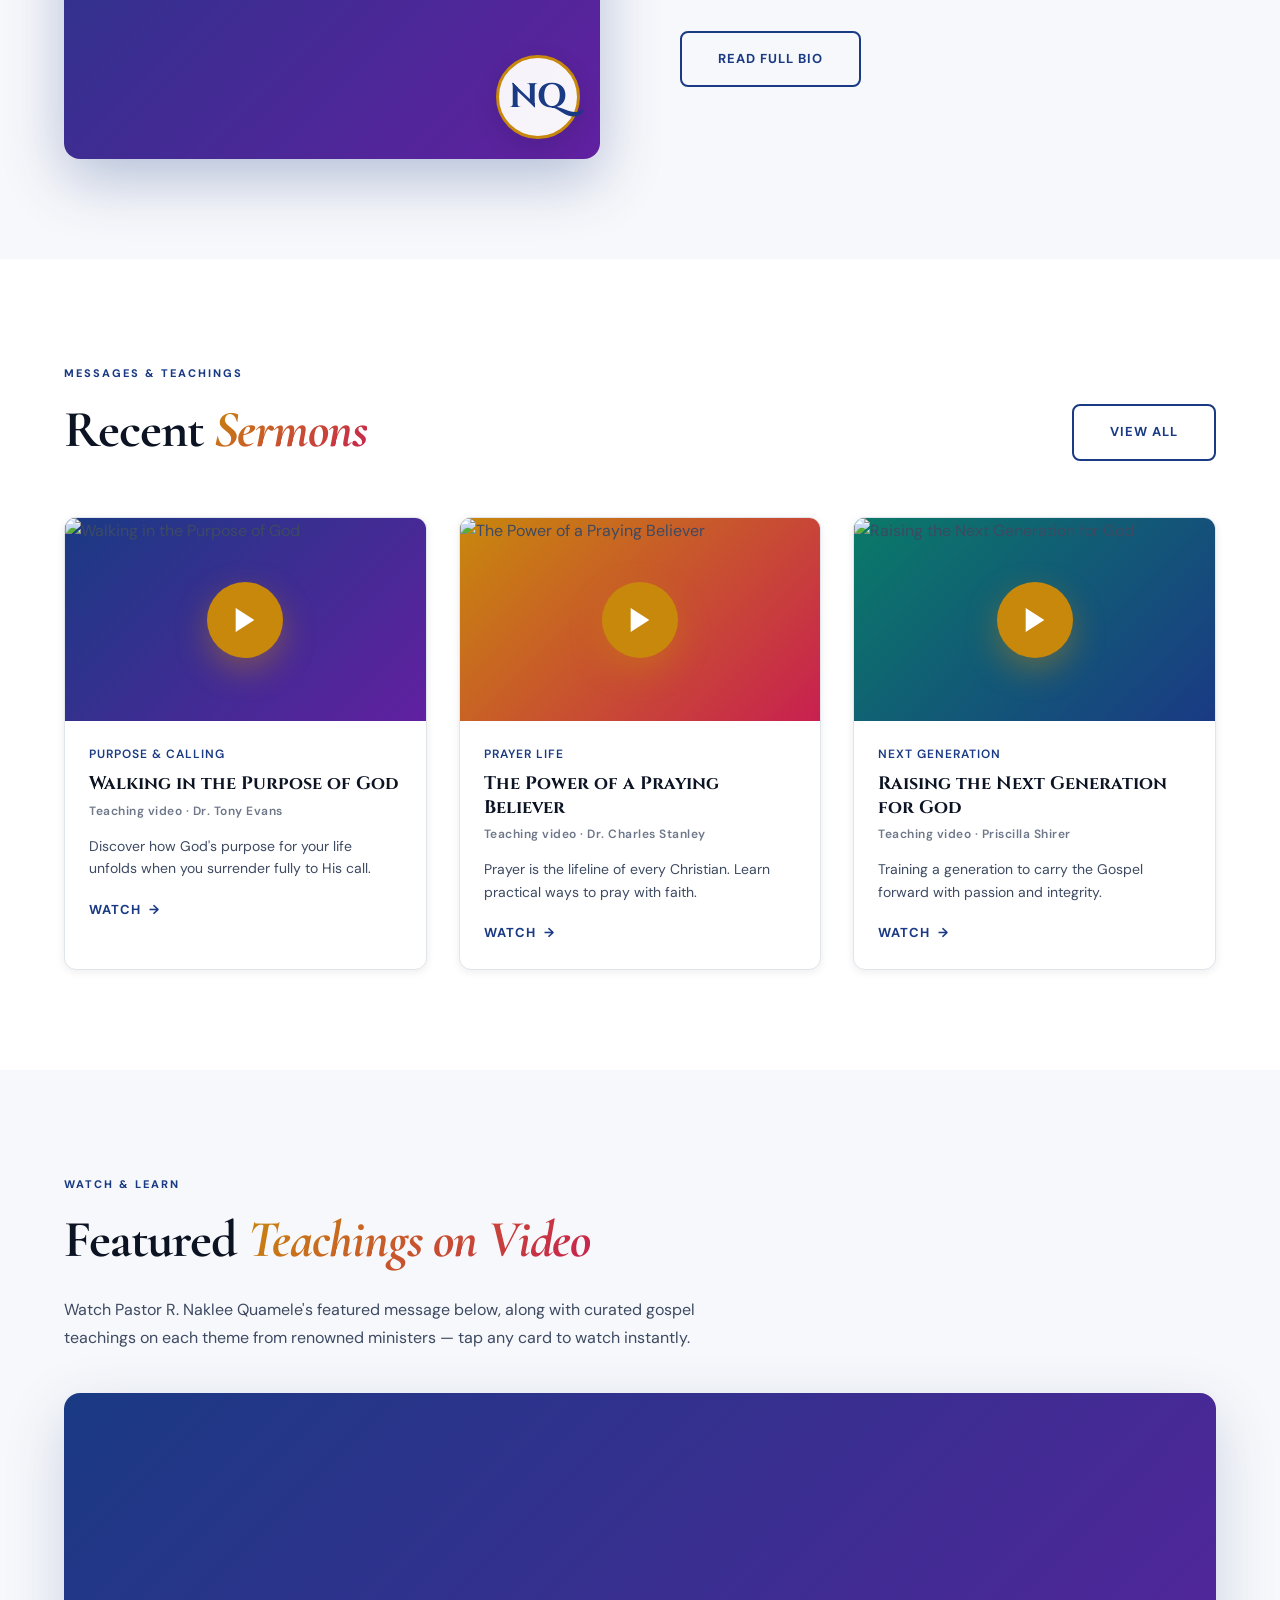
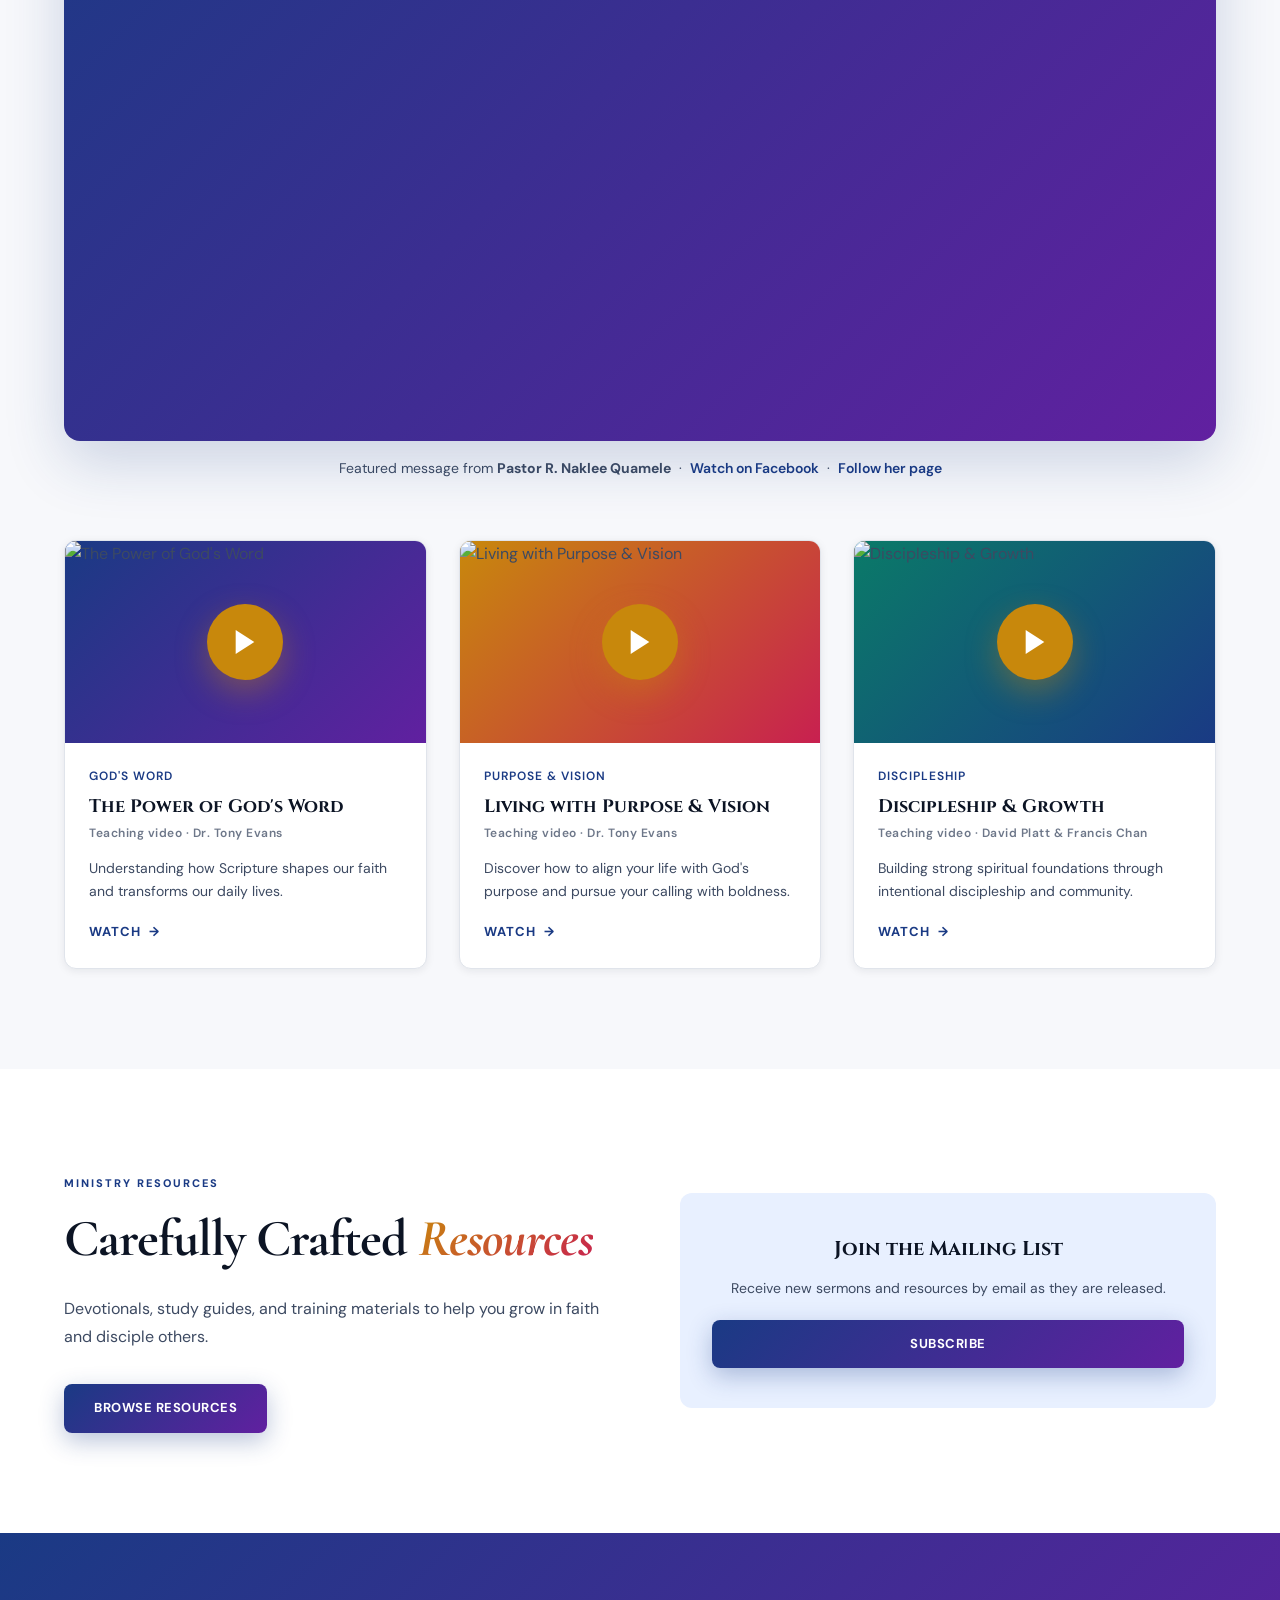
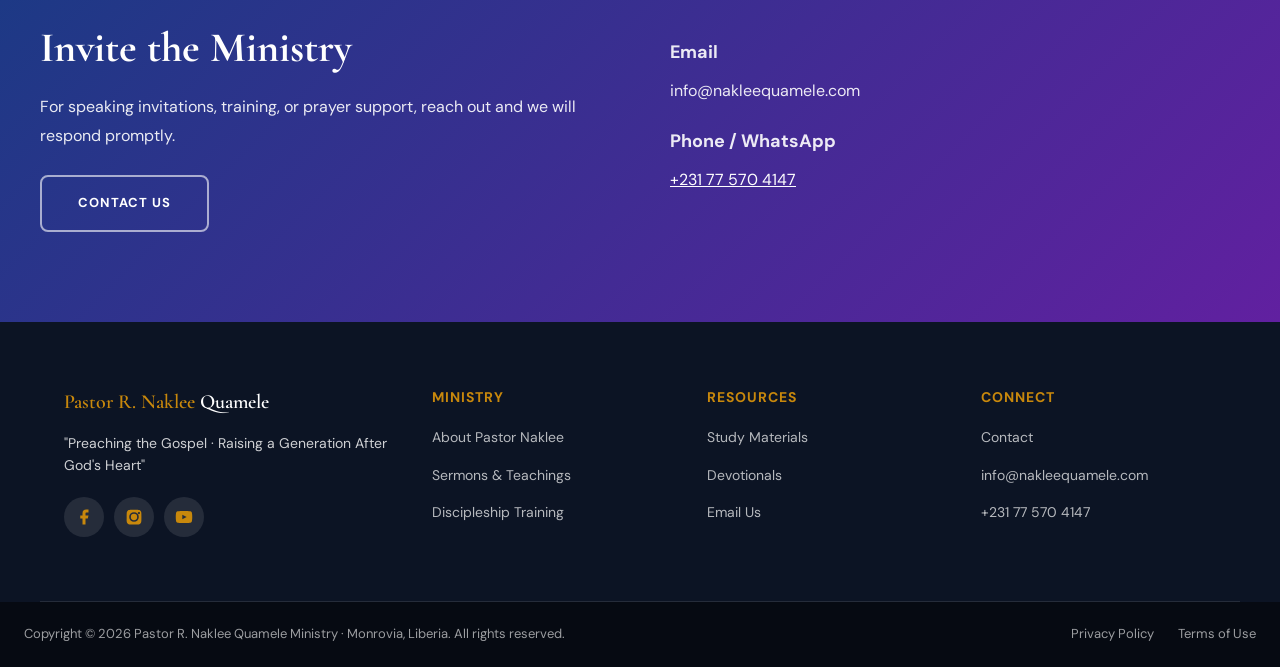
==== commit e75761a7: "Add real WhatsApp number +231 77 570 4147 Replaces the placeholder phone number everywhere. The numb" ====
--- a/index.html
+++ b/index.html
@@ -218,7 +218,7 @@
         <p style="font-size:18px; margin-bottom:8px;"><strong>Email</strong></p>
         <p style="margin-bottom:20px;">info@nakleequamele.com</p>
         <p style="font-size:18px; margin-bottom:8px;"><strong>Phone / WhatsApp</strong></p>
-        <p>+231 (0) 770 000 000</p>
+        <p><a href="https://wa.me/231775704147" target="_blank" rel="noopener" style="color:#fff; text-decoration:underline;">+231 77 570 4147</a></p>
       </div>
     </div>
   </section>
@@ -256,7 +256,7 @@
         <ul class="footer-links">
           <li><a href="contact.html">Contact</a></li>
           <li><a href="mailto:info@nakleequamele.com">info@nakleequamele.com</a></li>
-          <li><a href="tel:+2310770000000">+231 (0) 770 000 000</a></li>
+          <li><a href="tel:+231775704147">+231 77 570 4147</a></li>
         </ul>
       </div>
     </div>
